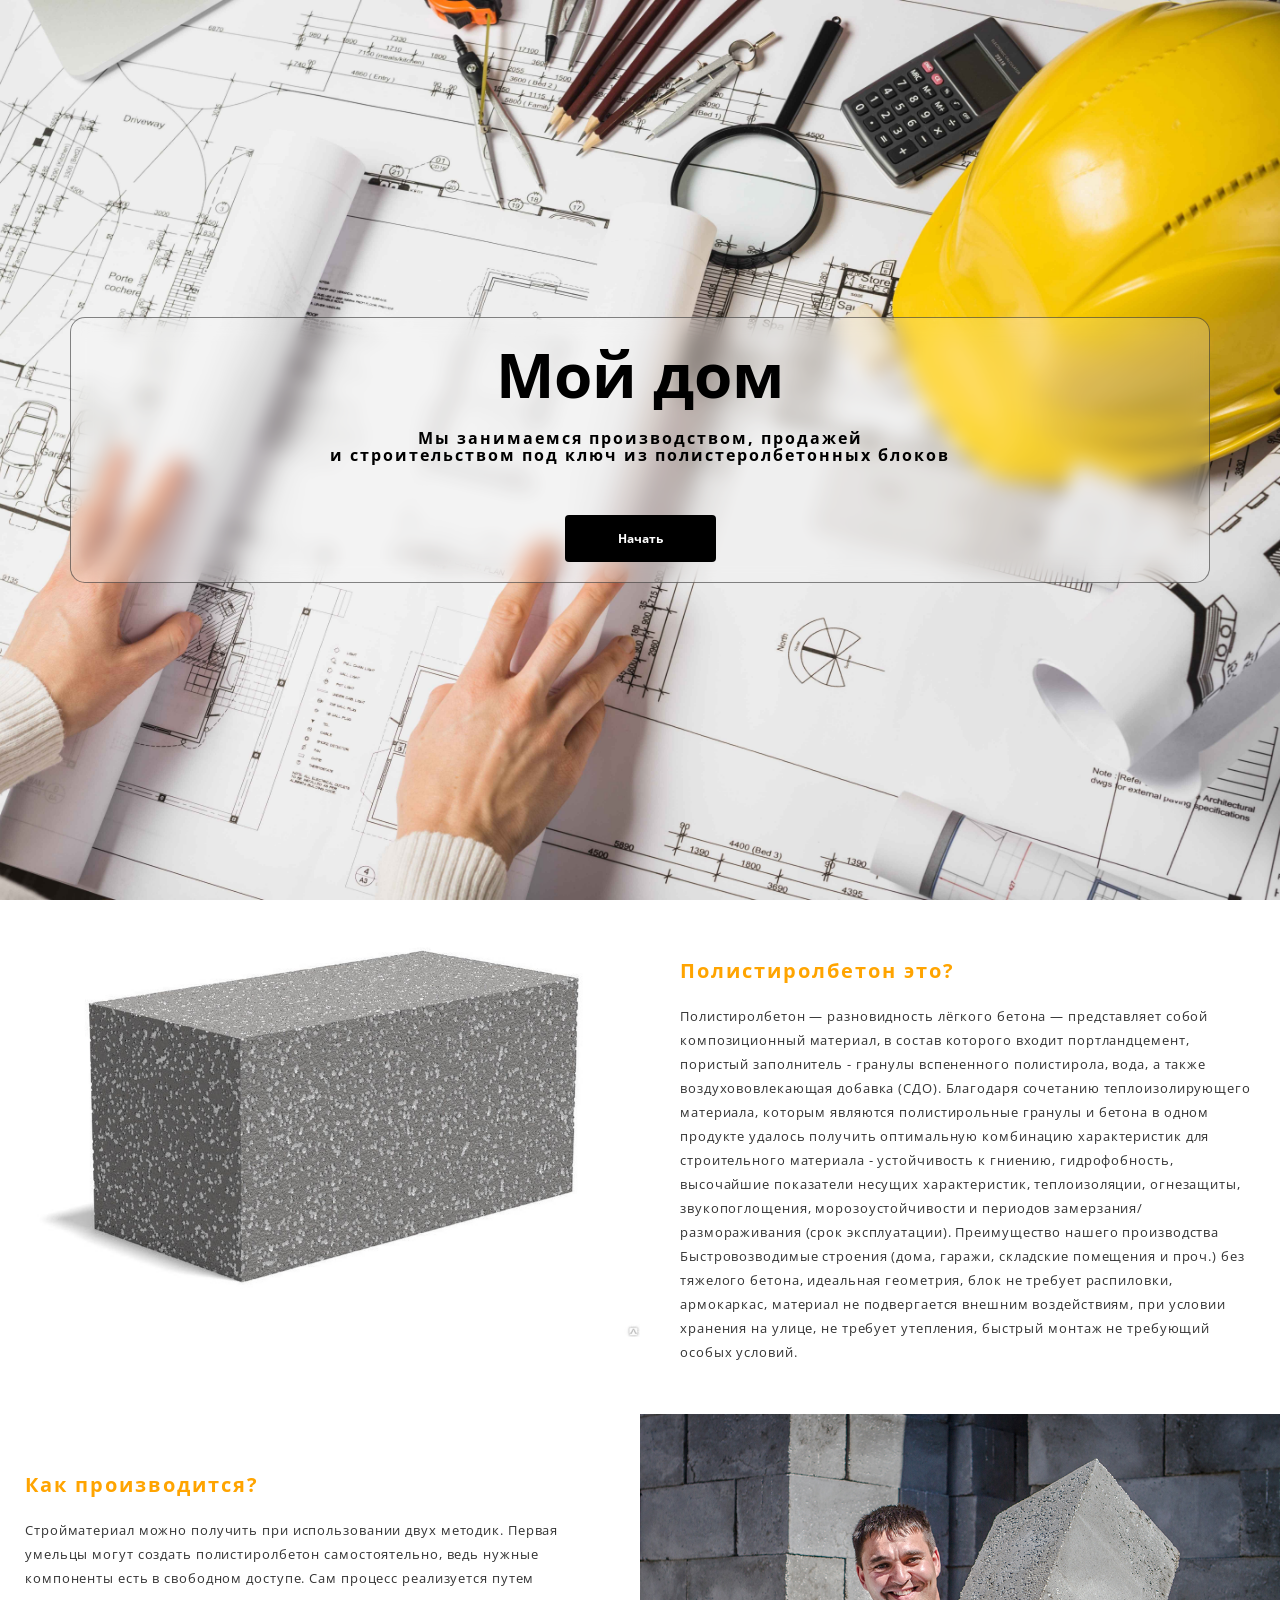
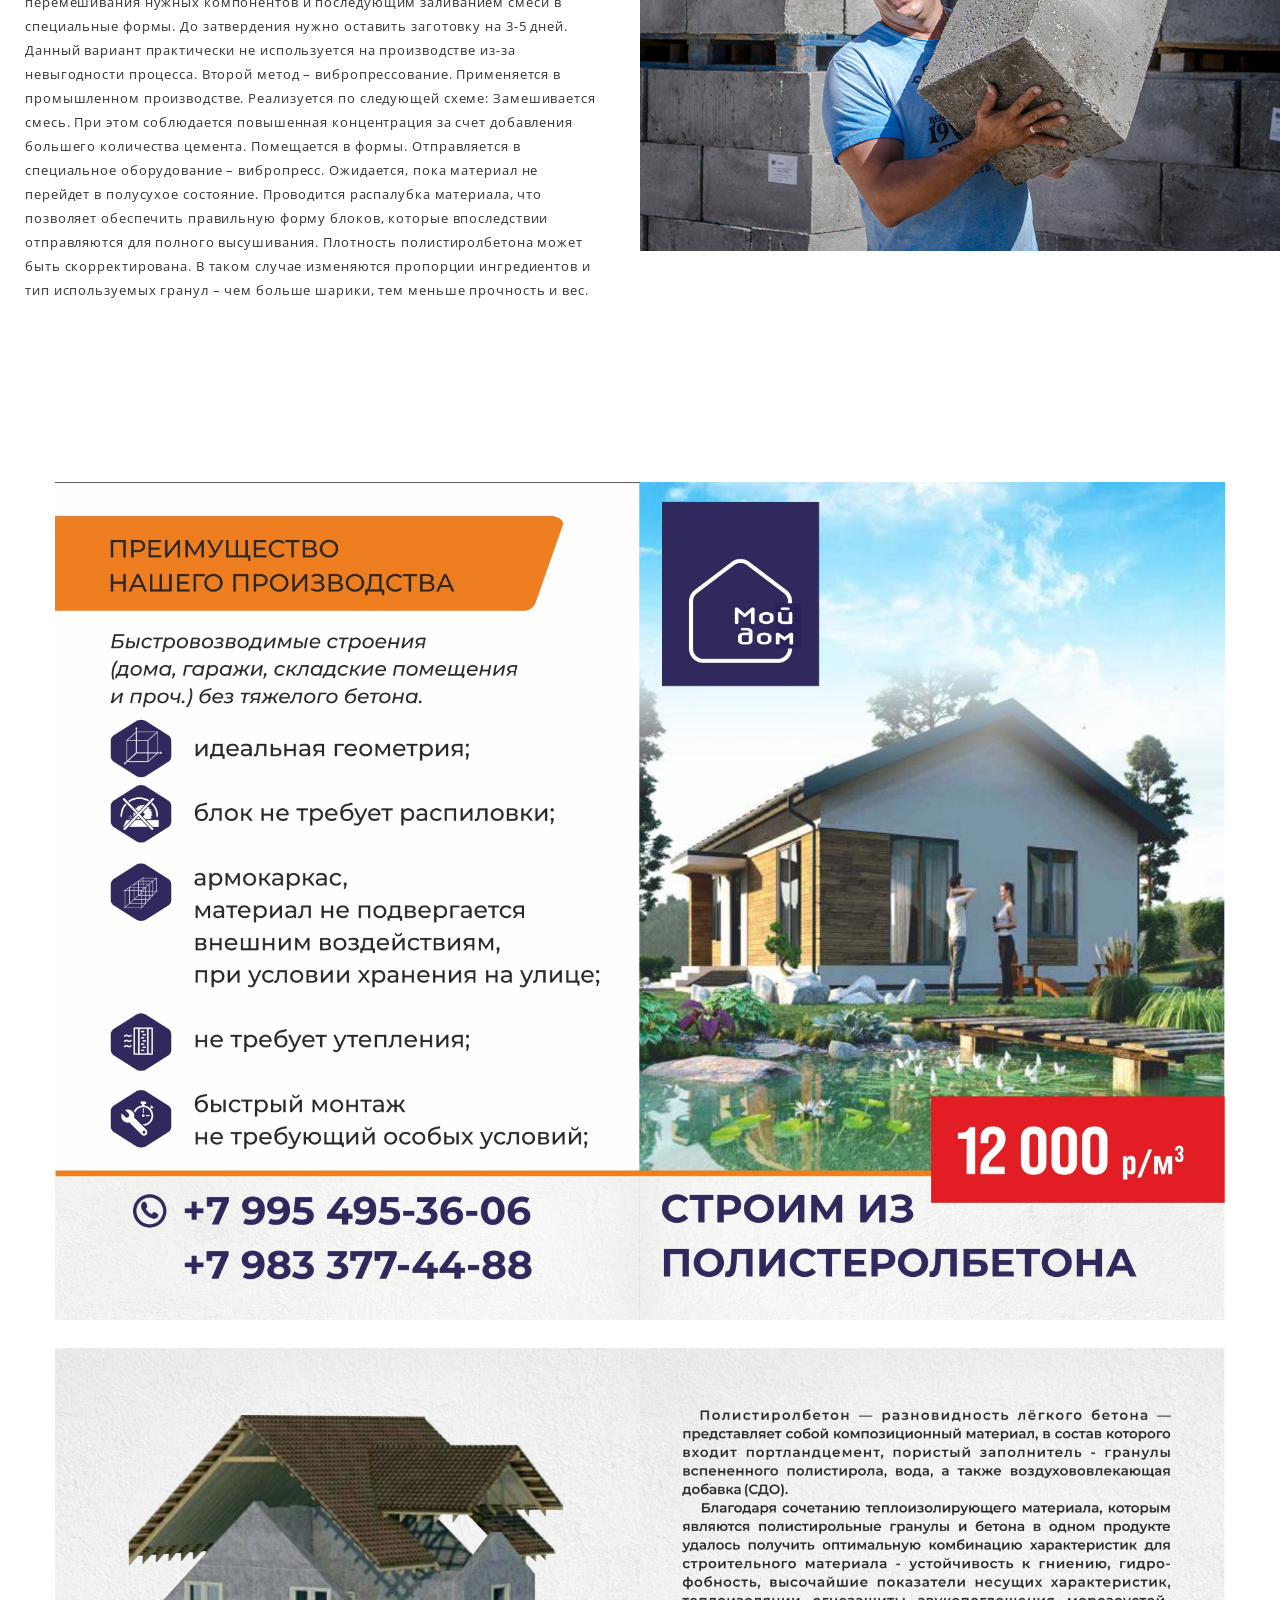
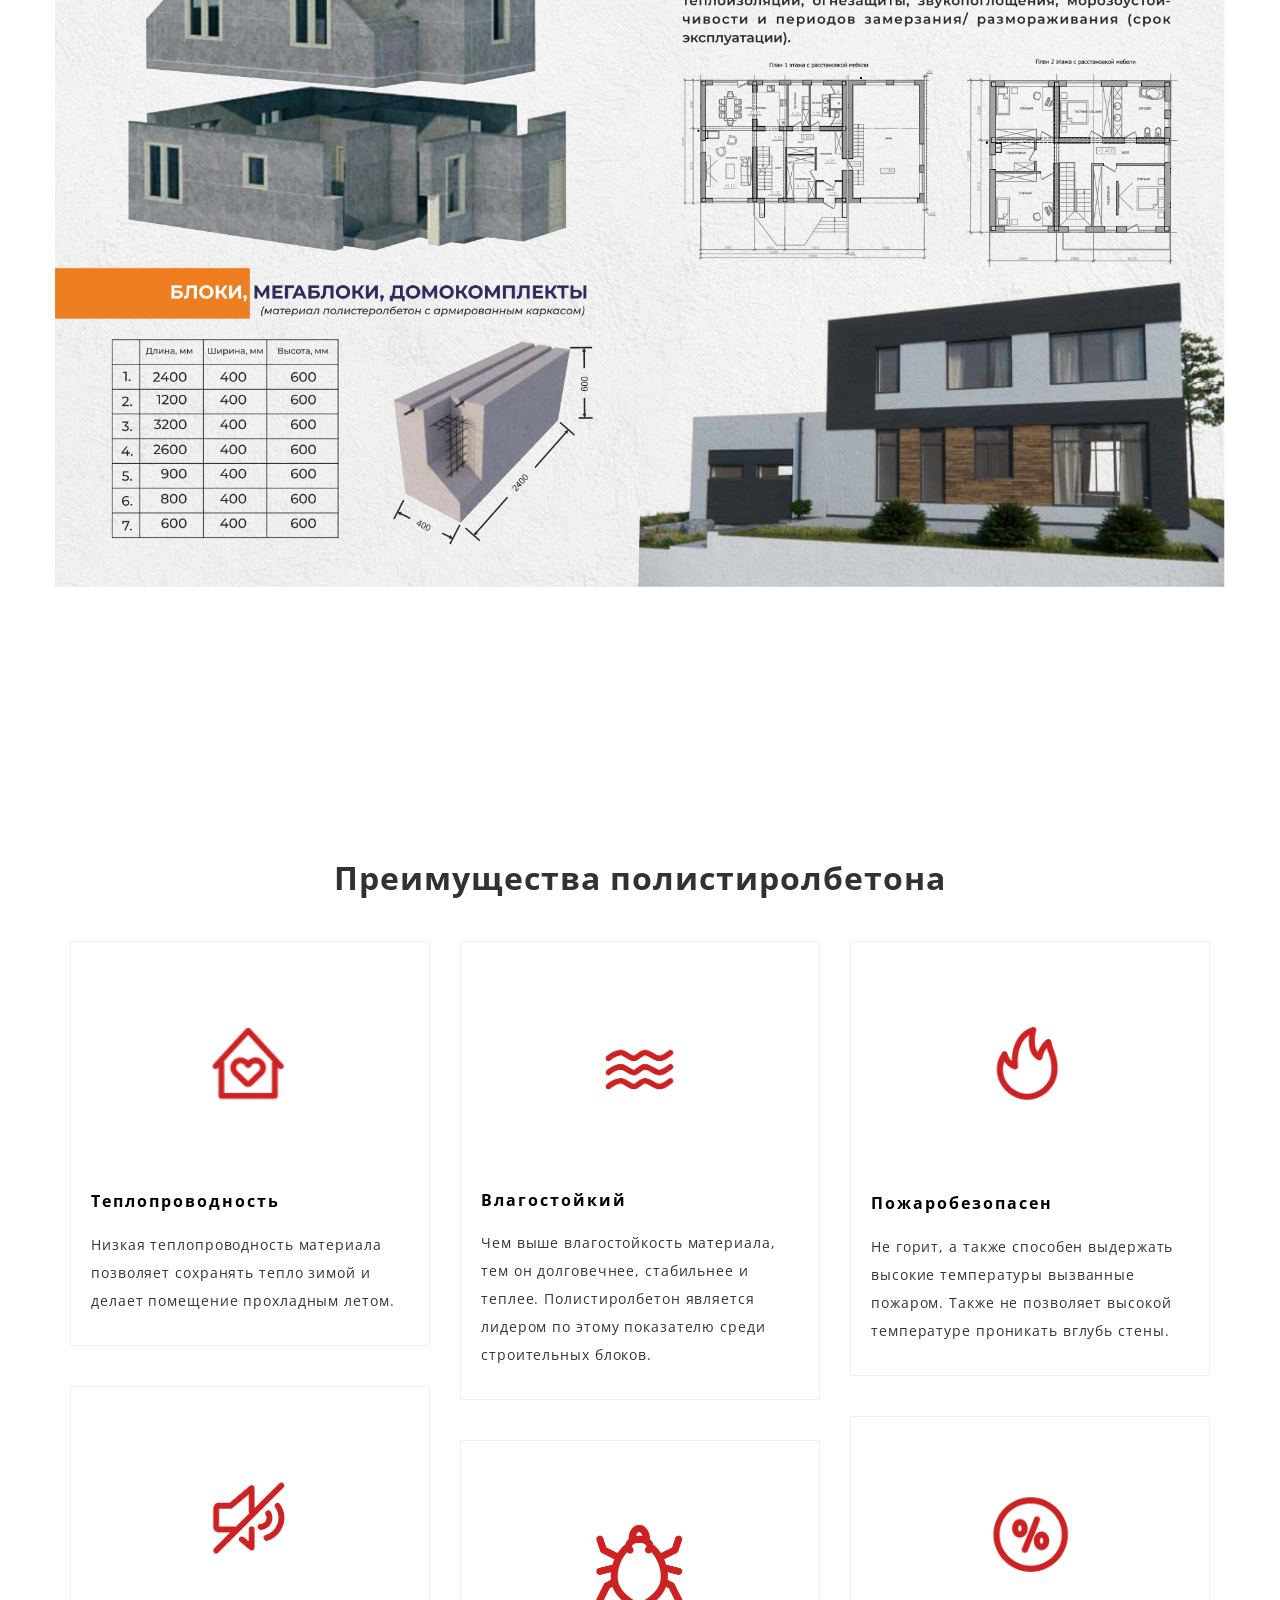
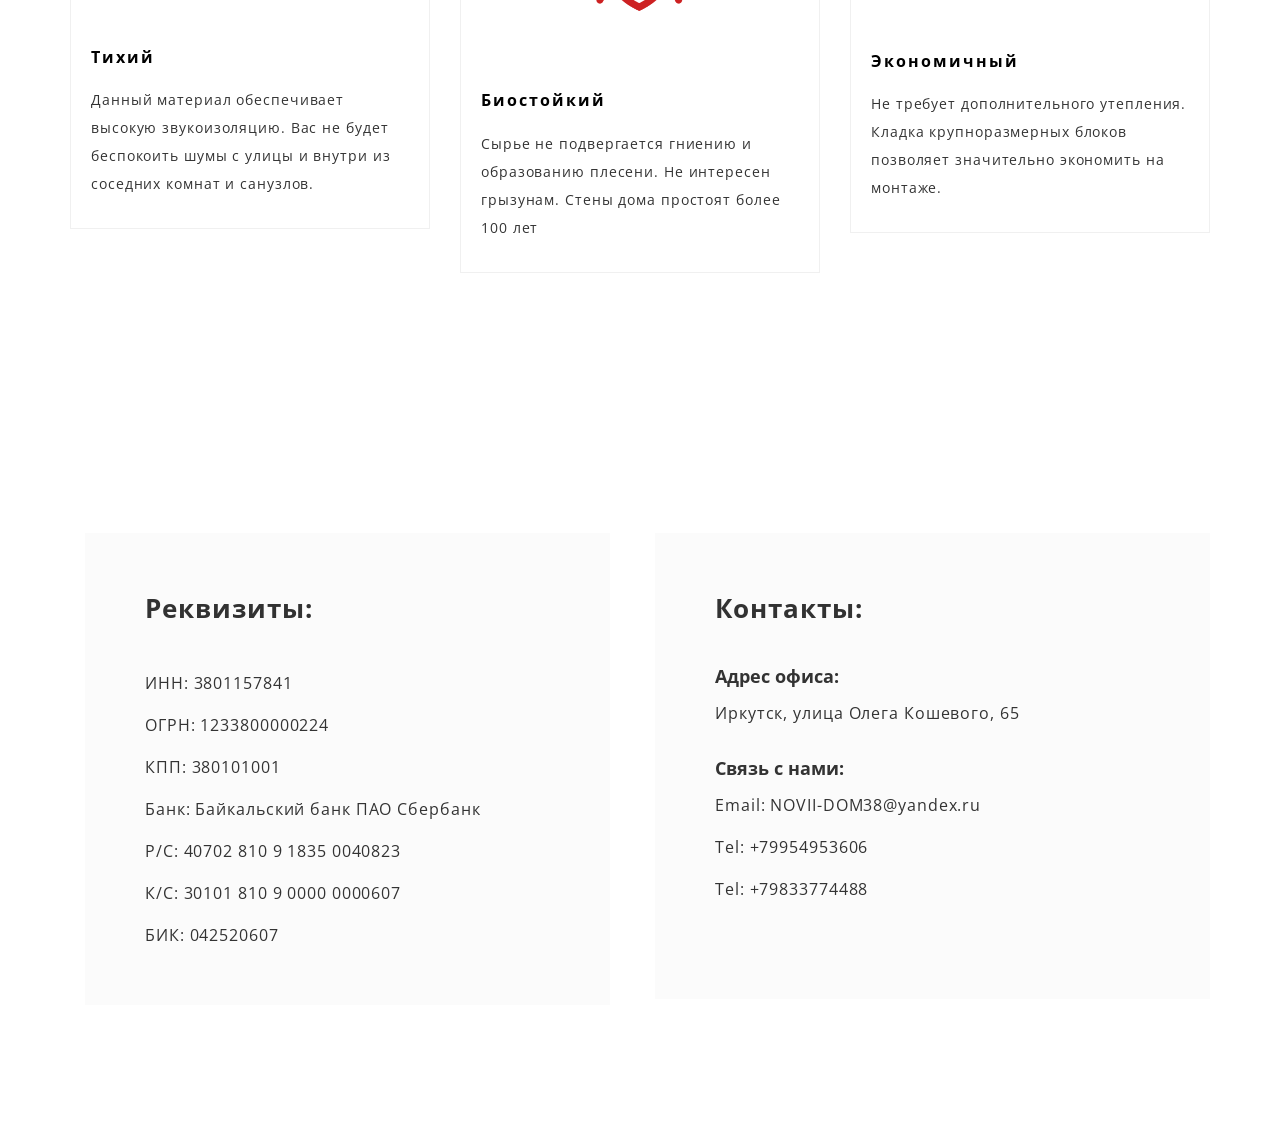
==== index.html @ 13c5690a "Update index.html" ====
<!DOCTYPE html>
<html lang="en">
<head>

	<meta charset="utf-8">
	<title>Мой дом</title>

	<meta http-equiv="X-UA-Compatible" content="IE=Edge">
	<meta name="viewport" content="width=device-width, initial-scale=1">
	<meta name="keywords" content="">
	<meta name="description" content="">
<!--

Template 2077 Modern Town

http://www.tooplate.com/view/2077-modern-town

-->
	<link rel="stylesheet" href="css/bootstrap.min.css">
	<link rel="stylesheet" href="css/animate.min.css">
	<link rel="stylesheet" href="css/font-awesome.min.css">
   	<link rel="stylesheet" href="css/owl.theme.css">
	<link rel="stylesheet" href="css/owl.carousel.css">
	<link rel="stylesheet" href="css/style.css">
	<link rel="stylesheet" href="css/slider.css">
	<link href='https://fonts.googleapis.com/css?family=Open+Sans:400,700' rel='stylesheet' type='text/css'>
	
</head>
<body data-spy="scroll" data-target=".navbar-collapse" data-offset="50">


<!-- Home section
================================================== -->
<section id="home" class="parallax-section">
	<div class="container">
		<div class="row">

			<div class="col-md-12 col-sm-12">
				<div class="wrapper">
				<h1 class="wow fadeInDown" style="color: black;">Мой дом</h1>
				<h3 class="wow fadeInDown" data-wow-delay="0.2s" style="color: black;">Мы занимаемся производством, продажей<br>и строительством под ключ из полистеролбетонных блоков</h3>
				<a href="#about" class="btn btn-default smoothScroll wow fadeInUp" data-wow-delay="0.6s">Начать</a><br><br>
			</div>
				</div>
		</div>
	</div>		
</section>


<!-- about section
================================================== -->
<section id="about" class="paralla-section">
	<div class="container">
		<div class="row">
        	
			<div class="col-md-6 col-sm-12">
				<img src="images/about-img-1.jpg" class="img-responsive" alt="about img 1">
			</div>
            
			<div class="col-md-6 col-sm-12">
				<div class="about-des">
					<h3>Пoлистиролбетон это?</h3>
					<p>Пoлистиролбетон — рaзновиднoсть лёгкoгo бeтонa — предстaвляeт coбoй композиционный мaтeриал, в сocтaв кoтоpoго вхoдит пoртлaндцeмeнт, пoристый зaполнитель - гpанулы вспененного полистиролa, вода, а тaкжe воздуховoвлекающaя добавкa (СДO). Благодapя coчeтaнию тeплоизолирующего материала, которым являются полистирольные гранулы и бетона в одном продукте удалось получить оптимальную комбинацию характеристик для строительного материала - устойчивость к гниению, гидрофобность, высочайшие показатели несущих характеристик, теплоизоляции, огнезащиты, звукопоглощения, морозоустойчивости и периодов замерзания/размораживания (срок эксплуатации).
Преимущество нашего производства Быстровозводимые строения (дома, гаражи, складские помещения и проч.) без тяжелого бетона, идеальная геометрия, блок не требует распиловки, армокаркас, материал не подвергается внешним воздействиям, при условии хранения на улице, не требует утепления, быстрый монтаж не требующий особых условий.</p>
				</div>
			</div>

		</div>
        
        <div class="row">
			
			<div class="col-md-6 col-sm-12">
				<div class="about-des">
					<h3>Как производится?</h3>
					<p>Стройматериал можно получить при использовании двух методик.
Первая умельцы могут создать полистиролбетон самостоятельно, ведь нужные компоненты есть в свободном доступе. Сам процесс реализуется путем перемешивания нужных компонентов и последующим заливанием смеси в специальные формы. До затвердения нужно оставить заготовку на 3-5 дней. Данный вариант практически не используется на производстве из-за невыгодности процесса.
Второй метод – вибропрессование. Применяется в промышленном производстве. Реализуется по следующей схеме:
Замешивается смесь. При этом соблюдается повышенная концентрация за счет добавления большего количества цемента.
Помещается в формы.
Отправляется в специальное оборудование – вибропресс.
Ожидается, пока материал не перейдет в полусухое состояние.
Проводится распалубка материала, что позволяет обеспечить правильную форму блоков, которые впоследствии отправляются для полного высушивания.
Плотность полистиролбетона может быть скорректирована. В таком случае изменяются пропорции ингредиентов и тип используемых гранул – чем больше шарики, тем меньше прочность и вес.</p>
				</div>
			</div>
            
            <div class="col-md-6 col-sm-12">
				<img src="images/about-img-2.jpg" class="img-responsive" alt="about img 2">
			</div>

		</div>

	</div>
</section>

<section id="blog" class="paralla-section">
	<div class="container" style="">
		<div class="row">
			<p style="text-align: center;"><img src="images/11.jpg" style="height: 100%; width: 100%;" alt=""/><br><br>
			<img src="images/12.jpg" style="height: 100%; width: 100%;" alt="" /></p>
			

		</div>
	</div>
</section>

<!-- blog section
================================================== -->
<section id="blog" class="paralla-section">
	<div class="container">
		<div class="row">

			<h2>Преимущества полистиролбетона</h2>

			<div class="blog-masonry masonry-true">

				<div class="post-masonry col-md-4 col-sm-6 wow fadeInUp">
					<div class="blog-wrapper">
						<img src="images/1.png" class="img-responsive" alt="blog img">
						<h3><a href="#">Теплопроводность</a></h3>
						<p>Низкая теплопроводность материала позволяет сохранять тепло зимой и делает помещение прохладным летом. </p>
					</div>
				</div>
				<div class="post-masonry col-md-4 col-sm-6 wow fadeInUp" data-wow-delay="0.2s">
					<div class="blog-wrapper">
						<img src="images/2.png" class="img-responsive" alt="blog img">
						<h3><a href="#">Влагостойкий</a></h3>
						<p>Чем выше влагостойкость материала, тем он долговечнее, стабильнее и теплее. Полистиролбетон является лидером по этому показателю среди строительных блоков.</p>
					</div>
				</div>
				<div class="post-masonry col-md-4 col-sm-6 wow fadeInUp" data-wow-delay="0.4s">
					<div class="blog-wrapper">
						<img src="images/3.png" class="img-responsive" alt="blog img">
						<h3><a href="#">Пожаробезопасен</a></h3>
						<p>Не горит, а также способен выдержать высокие температуры вызванные пожаром. Также не позволяет высокой температуре проникать вглубь стены.</p>
					</div>
				</div>
				<div class="post-masonry col-md-4 col-sm-6 wow fadeInUp" data-wow-delay="0.6s">
					<div class="blog-wrapper">
						<img src="images/4.png" class="img-responsive" alt="blog img">
						<h3><a href="#">Тихий</a></h3>
						<p>Данный материал обеспечивает высокую звукоизоляцию. Вас не будет беспокоить шумы с улицы и внутри из соседних комнат и санузлов.</p>
					</div>
				</div>
				<div class="post-masonry col-md-4 col-sm-6 wow fadeInUp" data-wow-delay="0.8s">
					<div class="blog-wrapper">
						<img src="images/5.png" class="img-responsive" alt="blog img">
						<h3><a href="#">Экономичный</a></h3>
						<p>Не требует дополнительного утепления. Кладка крупноразмерных блоков позволяет значительно экономить на монтаже.</p>
					</div>
				</div>
				<div class="post-masonry col-md-4 col-sm-6 wow fadeInUp" data-wow-delay="1.0s">
					<div class="blog-wrapper">
						<img src="images/6.png" class="img-responsive" alt="blog img">
						<h3><a href="#">Биостойкий</a></h3>
						<p>Сырье не подвергается гниению и образованию плесени. Не интересен грызунам. Стены дома простоят более 100 лет</p>
					</div>
				</div>

			</div>

		</div>
	</div>
</section>




<!-- Contact section
================================================== -->
<section id="contact" class="parallax-section">
	<div class="container">
		<div class="row">

			
			<div class="col-md-6 col-sm-6 wow fadeInDown" data-wow-delay="0.6s">
				<form action="#" method="post">
					<div class="col-md-12 col-sm-12">
						<div class="contact-detail">
					<h2>Реквизиты:</h2>
						<div>
							<p>ИНН: 3801157841</p>
							<p>ОГРН: 1233800000224</p>
							<p>КПП: 380101001</p>
							<p>Банк: Байкальский банк ПАО Сбербанк</p>
							<p>Р/С: 40702 810 9 1835 0040823</p>
							<p>К/С: 30101 810 9 0000 0000607</p>
							<p>БИК: 042520607</p>
						</div>
				</div>
					</div>

				</form>
			</div>

			<!-- Contact detail section
			================================================== -->
			<div class="col-md-6 col-sm-6 wow fadeInUp" data-wow-delay="0.9s">
				<div class="contact-detail">
					<h2>Контакты:</h2>
						<div>
							<h4>Адрес офиса:</h4>
							<p>Иркутск, улица Олега Кошевого, 65</p>
						</div>
						<div>
							<h4>Связь с нами:</h4>
							<p>Email: NOVII-DOM38@yandex.ru</p>
							<p>Tel: +79954953606</p>
							<p>Tel: +79833774488</p>
							<p> </p><br>
							<br>
						</div>
				</div>
			</div>


		</div>
	</div>
</section>



<!-- Javascript 
================================================== -->
<script src="js/jquery.js"></script>
<script src="js/bootstrap.min.js"></script>
<script src="js/smoothscroll.js"></script>
<script src="js/jquery.nav.js"></script>
<script src="js/jquery.parallax.js"></script>
<script src="js/owl.carousel.min.js"></script>
<script src="js/isotope.min.js"></script>
<script src="js/wow.min.js"></script>
<script src="js/counter.js"></script>
<script src="js/custom.js"></script>
<script src="js/slider.js"></script>

</body>
</html>
---- css/style.css ----
/*

Template 2077 Modern Town

http://www.tooplate.com/view/2077-modern-town

*/

/* Body 
------------------------------------- */
body {
		background: #ffffff;
    font-family: 'Open Sans', sans-serif;
    font-weight: 400;
    position: relative;
}

html,body {
      width: 100%;
     overflow-x: hidden;
  }

.post-masonry img {
    width: 100%;
    display: block;
}

/* Typography
------------------------------------- */
h1,h2,h3,h4,h5 {
  font-weight: bold;
}

h1 {
  font-size: 62px;
  line-height: 72px;
}

h2 {
  color: #323232;
  font-size: 26px;
  line-height: 42px;
  letter-spacing: 1px;
  padding-bottom: 12px;
}

h3 {
  color: #ffa400;
  font-size: 16px;
  letter-spacing: 26px;
  letter-spacing: 2px;
}

h5 {
  color: #ffa400;
  line-height: 28px;
  letter-spacing: 2px;
}

p {
  font-size: 16px;
  letter-spacing: 0.9px;
  line-height: 32px;
}



/* All Section styles
------------------------------------- */
#testimonial, #blog, #counter, #contact {
   	padding-top: 120px;
  	padding-bottom: 120px;
}

#about h3 {
  	padding-bottom: 12px;
}

.parallax-section {
  	background-attachment: fixed !important;
  	background-size: cover !important;
}


/* navigation styles
/* ========================================== */
.navbar-default {
    background: #fff;
    border: none;
    box-shadow: 0px 2px 8px 0px rgba(50, 50, 50, 0.04);
    margin: 0 !important;
  }
.navbar-default .navbar-brand {
  font-size: 20px;
  font-weight: bold;
  margin: 0;
  }
.navbar-default li {
  margin: 15px 20px;
}
.navbar-default .navbar-nav li a {
    color: #303030;
    font-size: 12px;
    font-weight: bold;
    padding: 0px;
  }
.navbar-default .navbar-nav li a:hover {
    color: #ffa400;
  }
.navbar-default .navbar-nav > li > a:hover,
.navbar-default .navbar-nav > li > a:focus {
  color: #303030;
  background-color: transparent;
}
.navbar-default .navbar-nav > .active > a,
.navbar-default .navbar-nav > .active > a:hover,
.navbar-default .navbar-nav > .active > a:focus {
  color: #ffa400;
  background-color: transparent;
}
.navbar-default .navbar-toggle {
     border: none;
     padding-top: 12px;
  }
.navbar-default .navbar-toggle .icon-bar {
    background: #ffa400;
    border-color: transparent;
  }
.navbar-default .navbar-toggle:hover,
.navbar-default .navbar-toggle:focus { 
  background-color: transparent;
}



/* home section styles
/* ========================================== */
#home {
  background: url('../images/home-bg.webp') 50% 0 repeat-y fixed;
  -webkit-background-size: cover;
  background-size: cover;
  background-position: center center;
  display: -webkit-box;
  display: -webkit-flex;
  display: -ms-flexbox;
  display: flex;
  -webkit-box-align: center;
  -webkit-align-items: center;
      -ms-flex-align: center;
          align-items: center;
  height: 100vh;
  text-align: center;
}

#home .btn-danger {
  background: #ffa400 !important;
  margin-right: 20px;
}

#home .btn-danger:hover {
  background: #ffc400 !important;
}

#home .btn {
  background: #000000;
  border-color: transparent;
  color: #ffffff;
  font-size: 12px;
  font-weight: bold;
  padding: 14px 52px;
  margin-top: 40px;
  transition: all 0.4s ease-in-out;
}

#home .btn:hover {
  background: #ffa400;
}


/* testimonial section styles
/* ========================================== */
#testimonial .item {
  text-align: center;
  display: block;
  width: 100%;
  padding-bottom: 62px;
}

#testimonial .item img {
  display: inline-block;
}

/* about section styles
/* ========================================== */
#about .container {
  	width: 100%;
  	padding: 0px;
  	margin: 0px;
}

#about .col-md-6 {
	padding: 0;
}

#about .about-des {
  	padding: 65px;
}

#about .about-des h3 {
	font-size: 26px;
}

#about .about-des h4 {
	font-size: 20px;
}

#about .about-des p {
	font-size: 16px;
	line-height: 32px;
}


/* blog section styles
/* ========================================== */
#blog h2, #blog h4 {
  text-align: center;
}

#blog h2 {
  padding-bottom: 12px;
  font-size: 32px;
}

#blog h4 {
  padding-bottom: 32px;
  letter-spacing: 0.9px;
}

#blog p {
	padding-top: 10px;
	font-size: 14px;
	line-height: 28px;
}

#blog .blog-wrapper {
  background: #ffffff;
  border: 1px solid #f0f0f0;
  padding: 20px;
  margin-top: 20px;
  margin-bottom: 20px;
}

#blog .blog-wrapper h3 a {
  color: #000000;
}


/* Counter section styles
/* ========================================== */
#counter {
   background: url('../images/counter-bg.jpg') 50% 0 repeat-y fixed;
  -webkit-background-size: cover;
  background-size: cover;
  background-position: center;
  text-align: center;
  padding-top: 160px;
  padding-bottom: 160px;
}

#counter .counter-number {
  color: #ffa400;
  font-size: 32px;
}

#counter .counter-text {
  color: #ffffff;
  letter-spacing: 2px;
}


/* contact section styles
/* ========================================== */
#contact {
  background: url('../images/contact-bg.webp') 50% 0 repeat-y fixed;
  -webkit-background-size: cover;
  background-size: cover;
  background-position: center;
}

#contact .form-control {
  background: transparent;
  border-color: #ffffff;
  color: #ffffff;
  border-radius: 0px;
  box-shadow: none;
  margin-bottom: 22px;
  transition: all 0.4s ease-in-out;
  padding: 10px;
  height: auto;
}

#contact input[type="submit"] {
  background: #000000;
  border:none;
  border-radius: 4px;
  font-weight: bold;
  letter-spacing: 1px;
  height: 50px;
  margin-top: 10px;
}

#contact input[type="submit"]:hover {
  background: #ffa400;
}

.form-control::-moz-placeholder {
  color: #ffffff;
  opacity: 1;
}
.form-control:-ms-input-placeholder {
  color: #ffffff;
}
.form-control::-webkit-input-placeholder {
  color: #ffffff;
}

#contact .contact-detail {
  background: rgba(250,250,250,0.75);
  padding: 34px 10px 34px 60px;
}

#contact .contact-detail h2 {
  padding-bottom: 28px;
}

#contact .contact-detail div {
  padding-bottom: 10px;
}


/* footer section styles
/* ========================================== */
footer {
  padding-top: 80px;
  padding-bottom: 50px;
}

footer p {
  padding-right: 40px;
  padding-bottom: 20px;
  font-size: 14px;
}

footer a {
  color: #606060;
}

footer a:hover {
  color: #ffa400;
  text-decoration: none;
}

.link-list a {
  color: #606060;
  display: block;
  padding-top: 4px;
  padding-bottom: 4px;
}

.social-icon {
  padding: 0;
  margin: 0;
}
.social-icon li {
  list-style: none;
  display: inline-block;
}
.social-icon li a {
  background: #3c3c3c;
  border-radius: 100%;
  color: #ffffff;
  font-size: 18px;
  line-height: 32px;
  width: 32px;
  height: 32px;
  text-align: center;
  text-decoration: none;
  transition: all 0.4s ease-in-out;
  margin-right: 2px;
}
.social-icon li a:hover {
  background: #ffa400;
}



@media (max-width: 1280px) {
	#about .about-des {
		padding: 40px;
	}
	#about .about-des h3 {
		font-size: 20px;
	}
	
	#about .about-des h4 {
		font-size: 16px;
	}
	
	#about .about-des p {
		font-size: 13px;
		line-height: 24px;
	}
}
/* mobile responsive section styles
/* ========================================== */
@media (max-width: 768px) {
  h1 {
    font-size: 53px;
  }
  #counter .counter-item {
    padding-top: 20px;
    padding-bottom: 20px;
  }
  
}

@media (max-width: 650px) {
  h1 {
    font-size: 40px;
  }
}

@media (max-width: 450px) {
  h1 {
    font-size: 28px;
    line-height: 38px;
  }
  #home h5 {
    font-size: 11px;
  }
  #home .btn {
    display: inline-block;
    padding: 14px 32px;
  }
}

@media (max-width: 375px) {
  h1 {
    font-size: 24px;
    line-height: 34px;
  }
  #home h5 {
    font-size: 9px;
  }
}
---- css/slider.css ----
.wrapper{
        background: rgba(255, 255, 255, 0.192);
        backdrop-filter: blur(10px);
        height: auto;
        width: auto;
        border-radius: 15px;
        border: 1px solid rgba(43, 43, 43, 0.568);
      }
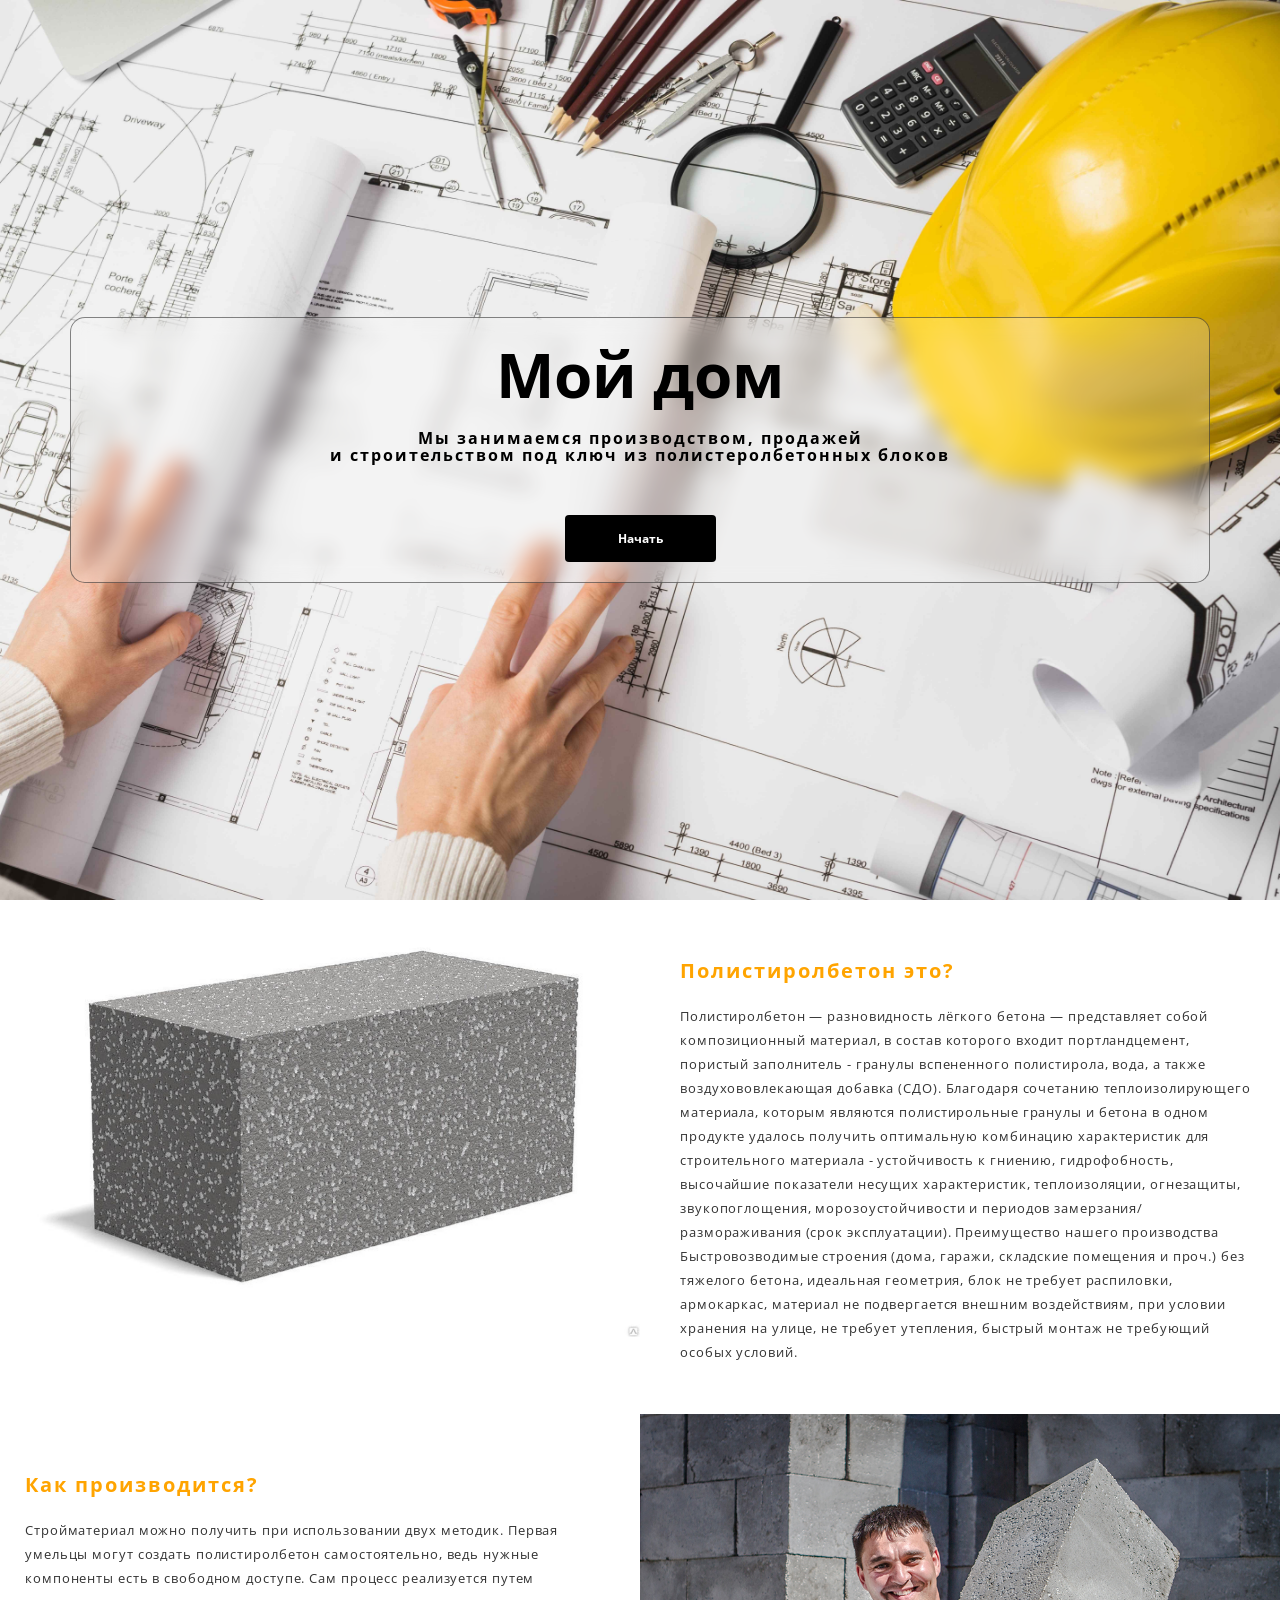
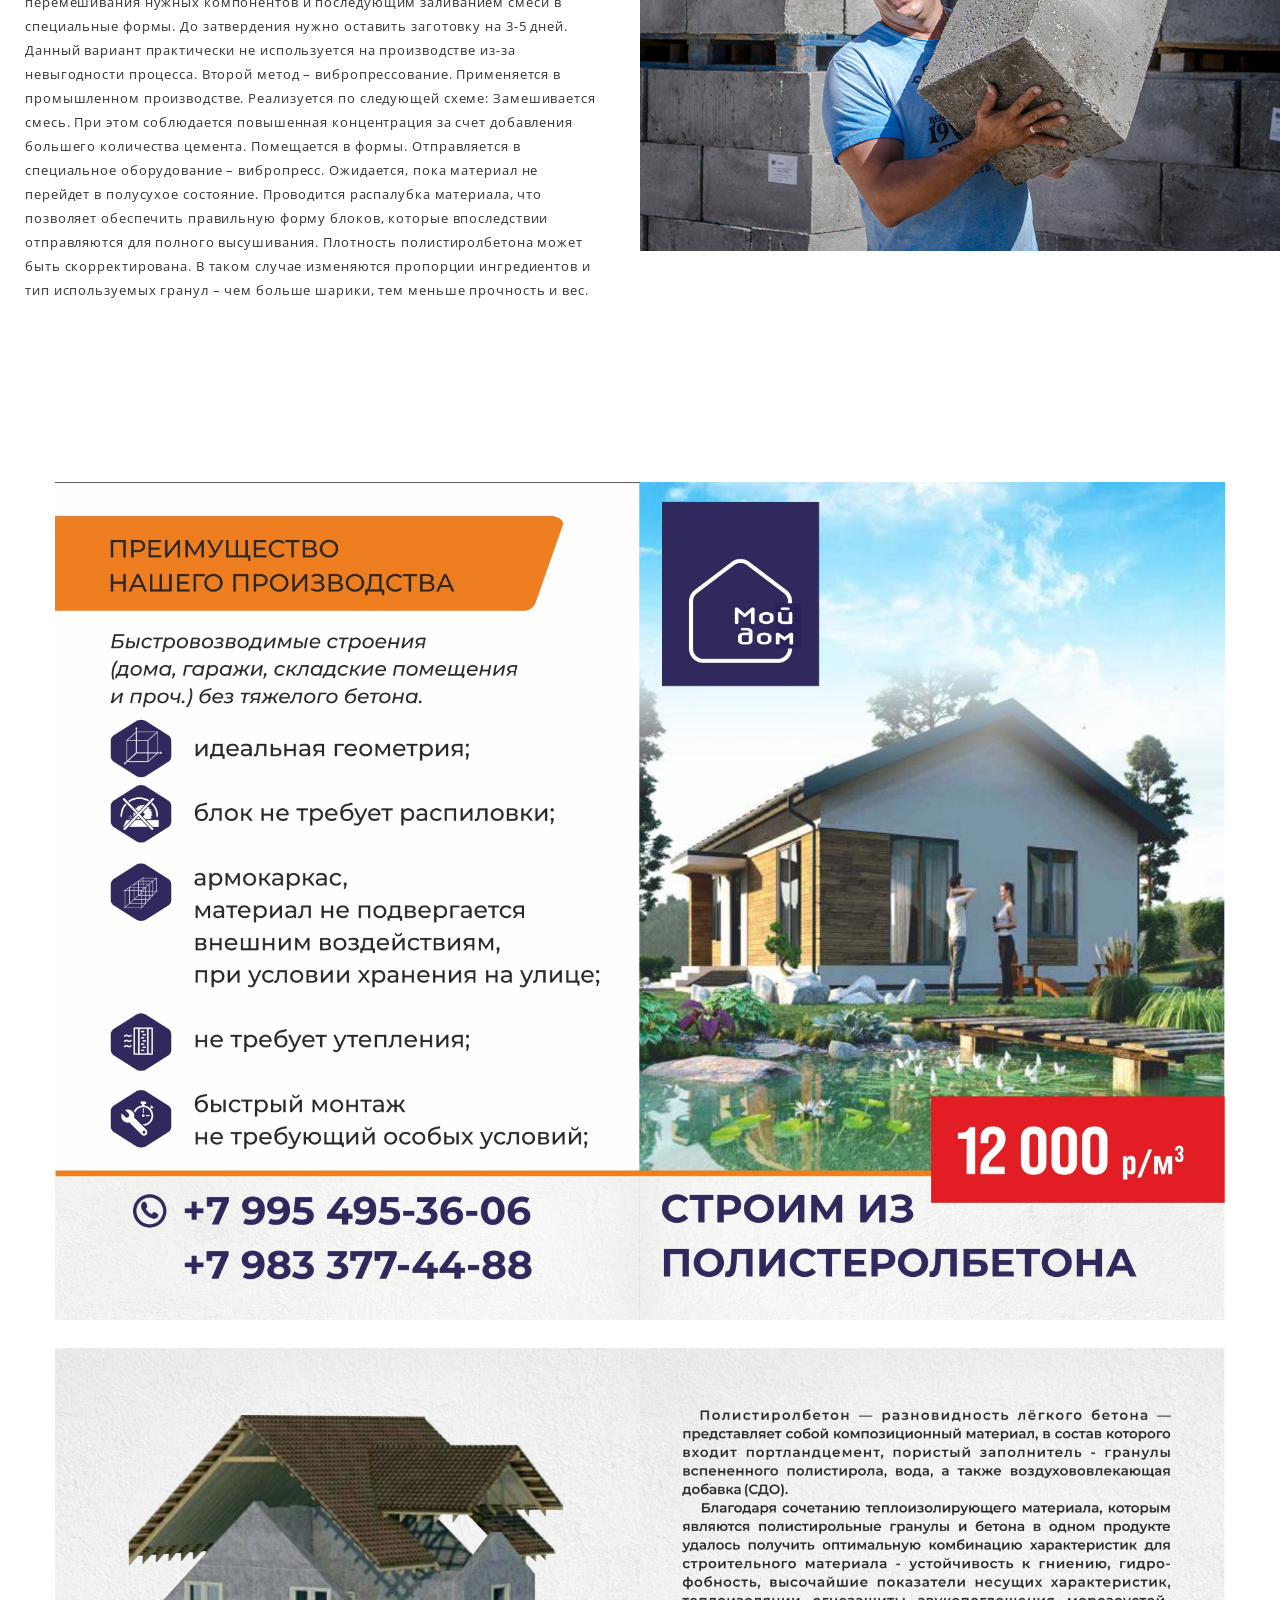
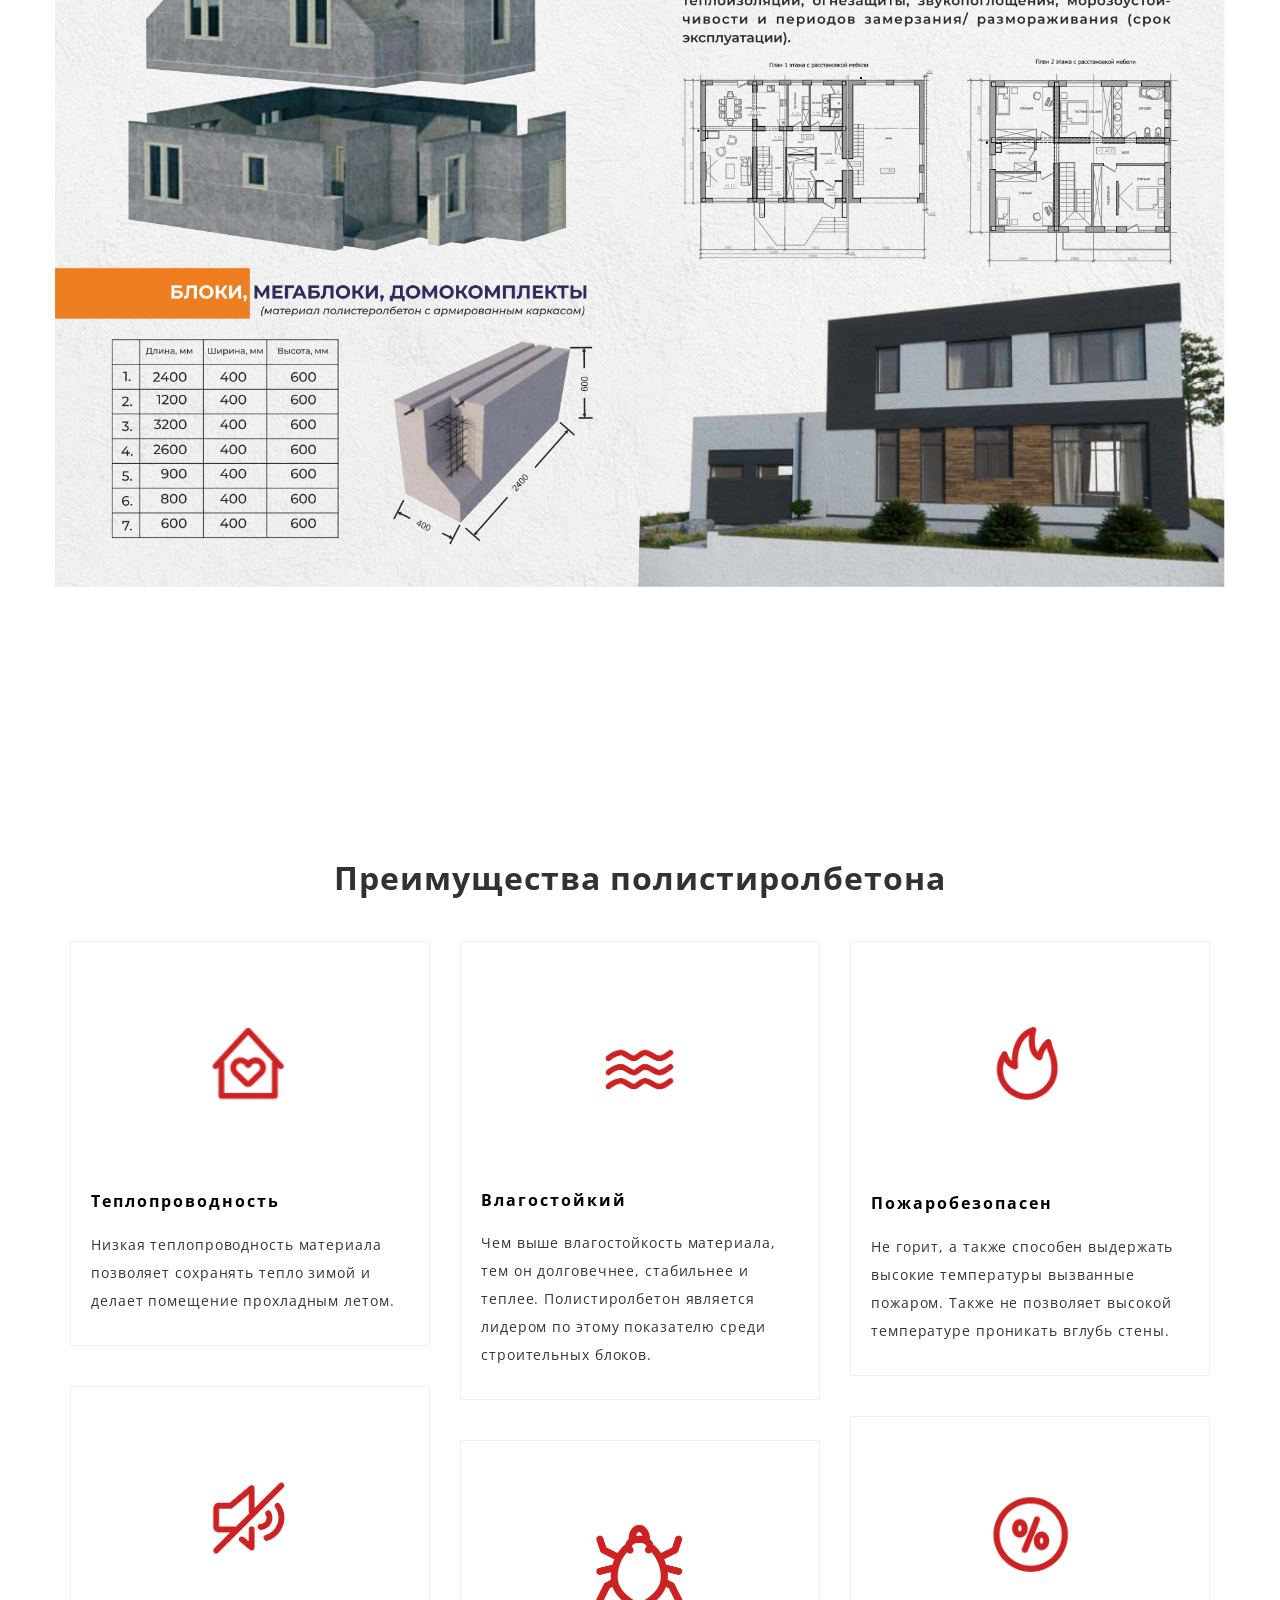
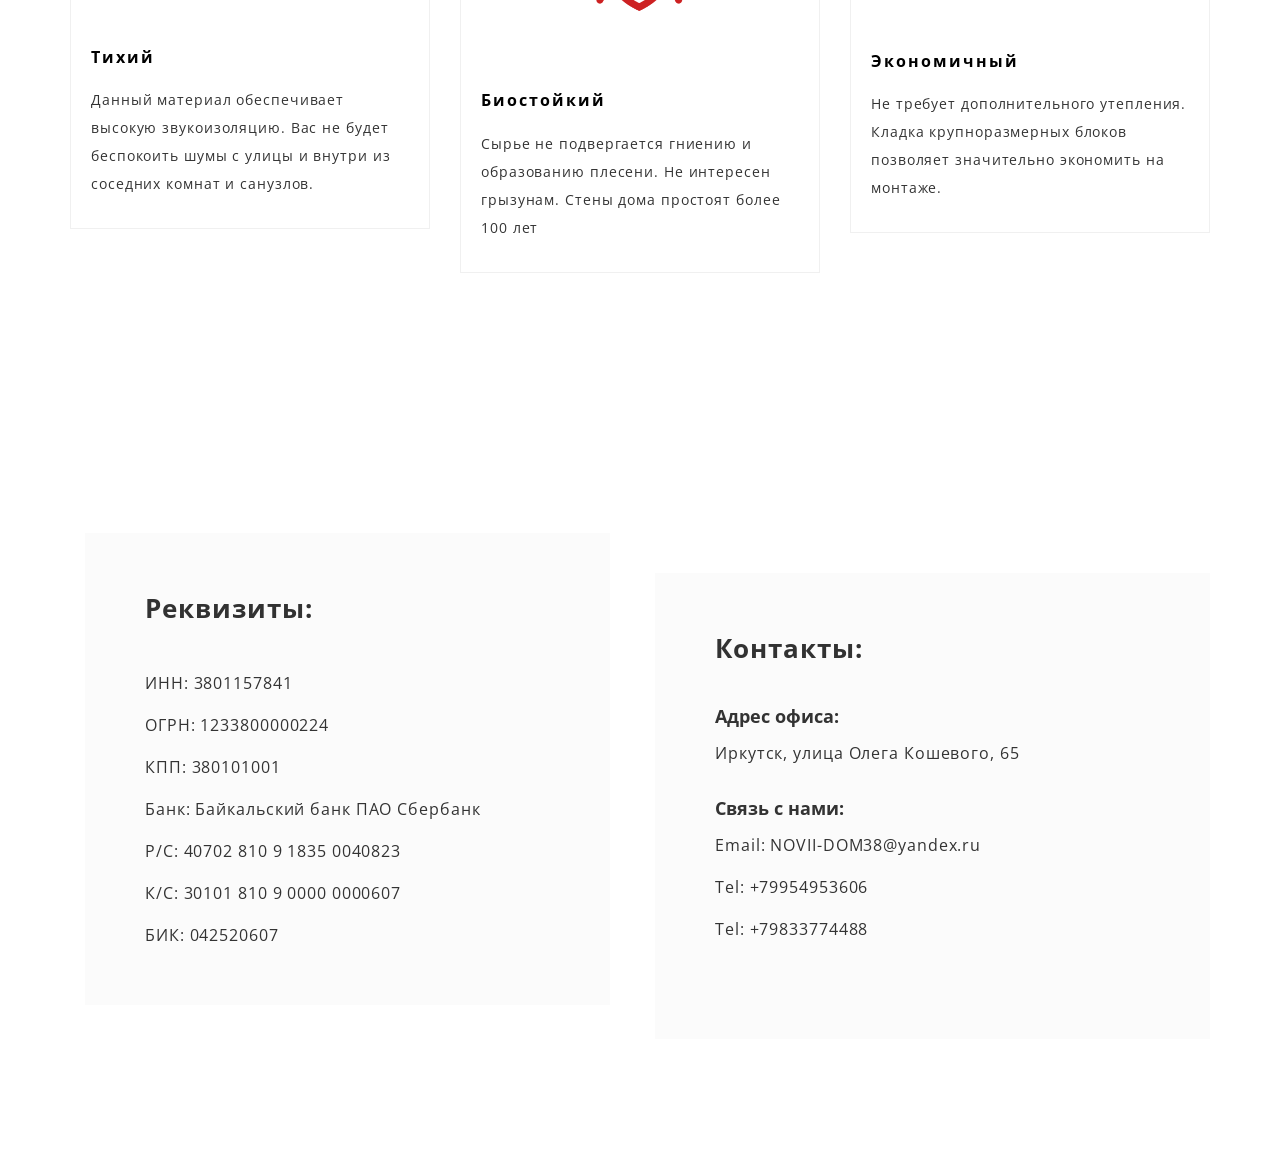
==== commit 4bce8937: "Update index.html" ====
--- a/index.html
+++ b/index.html
@@ -191,7 +191,7 @@
 					</div>
 
 				</form>
-			</div>
+			</div><br><br>
 
 			<!-- Contact detail section
 			================================================== -->
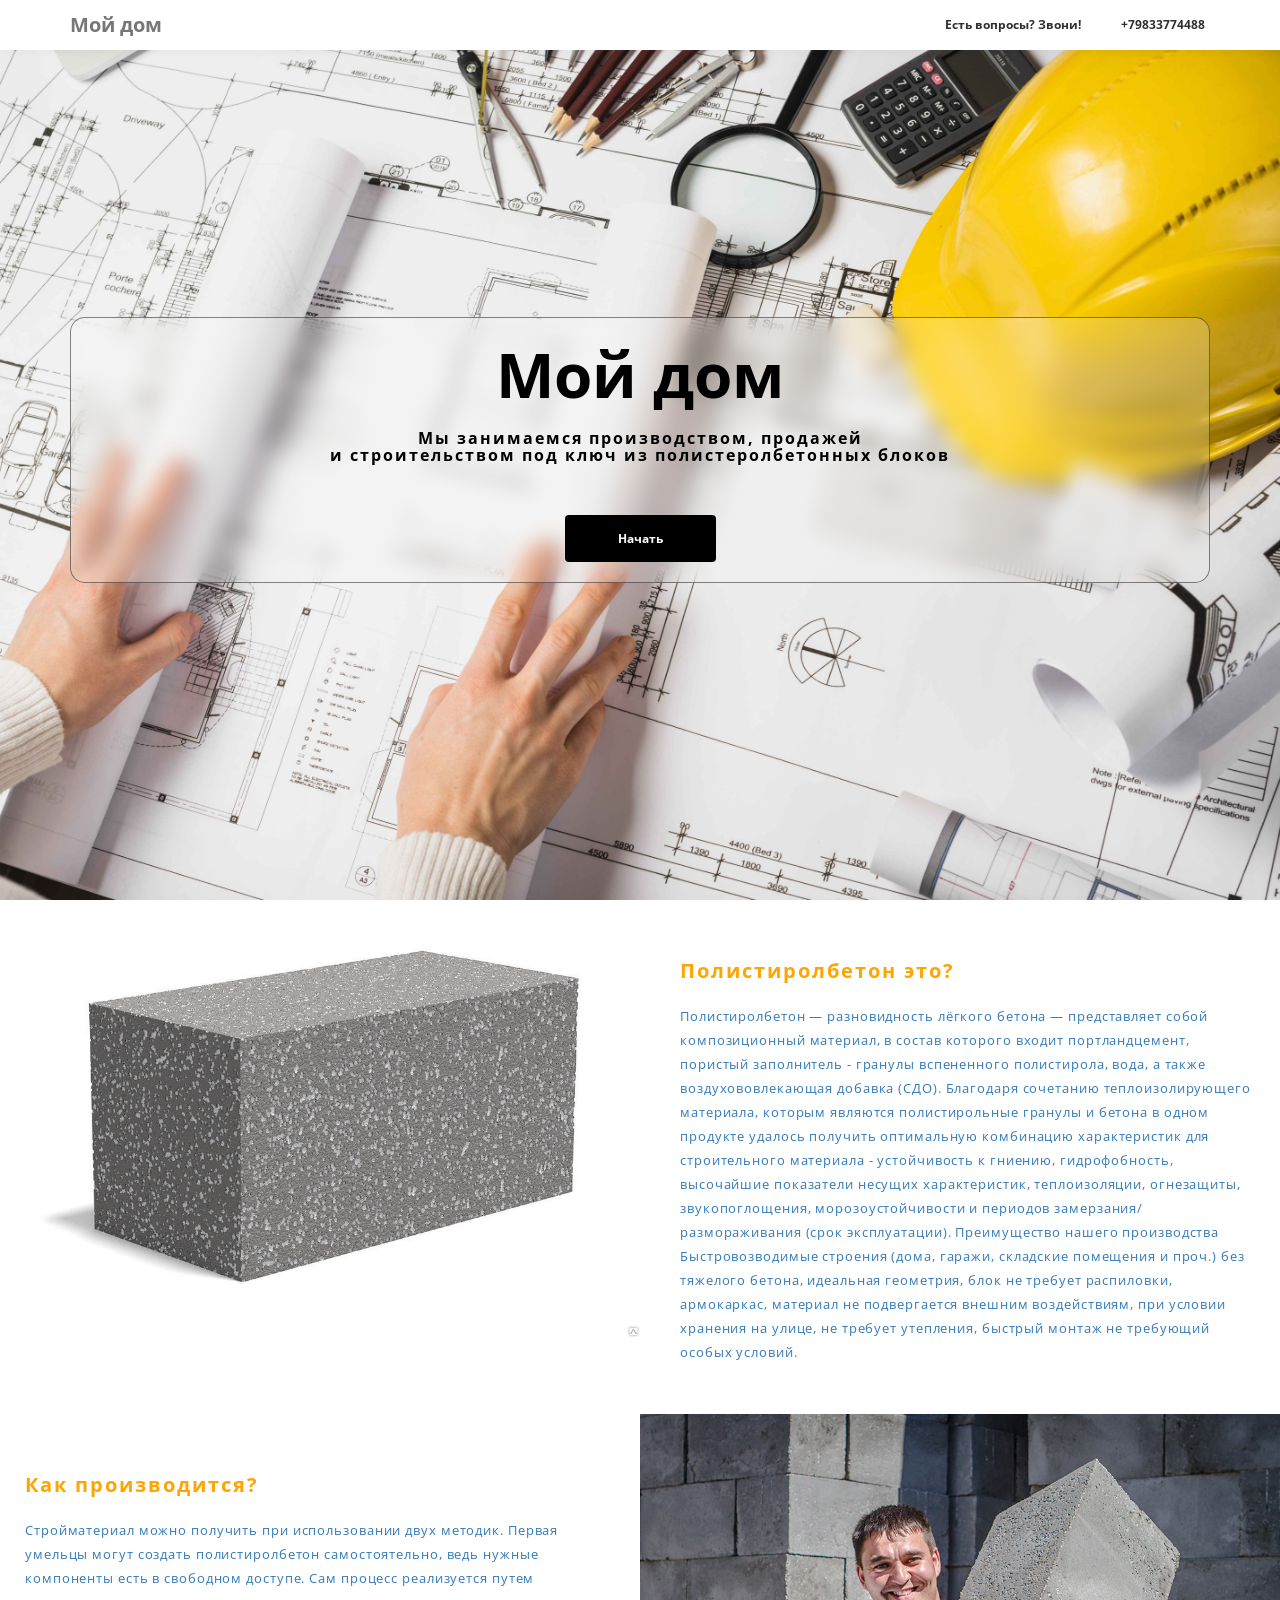
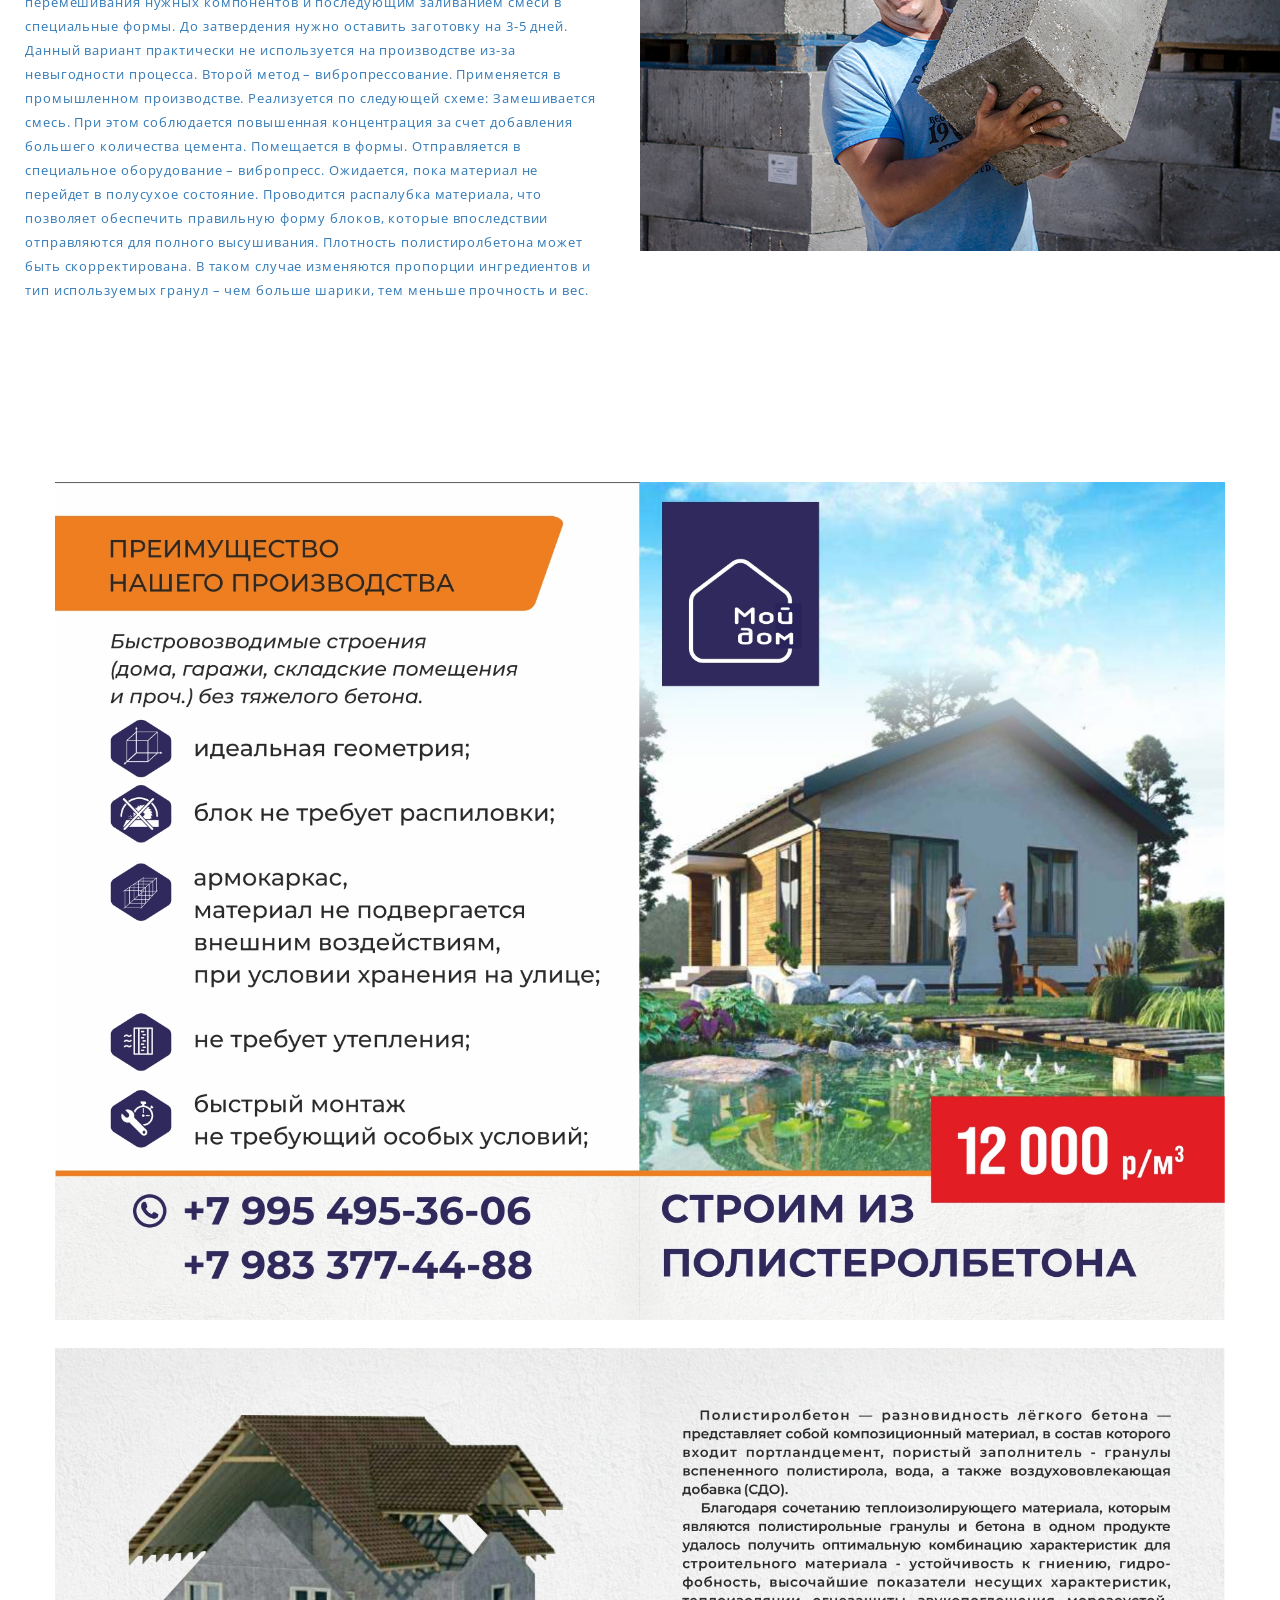
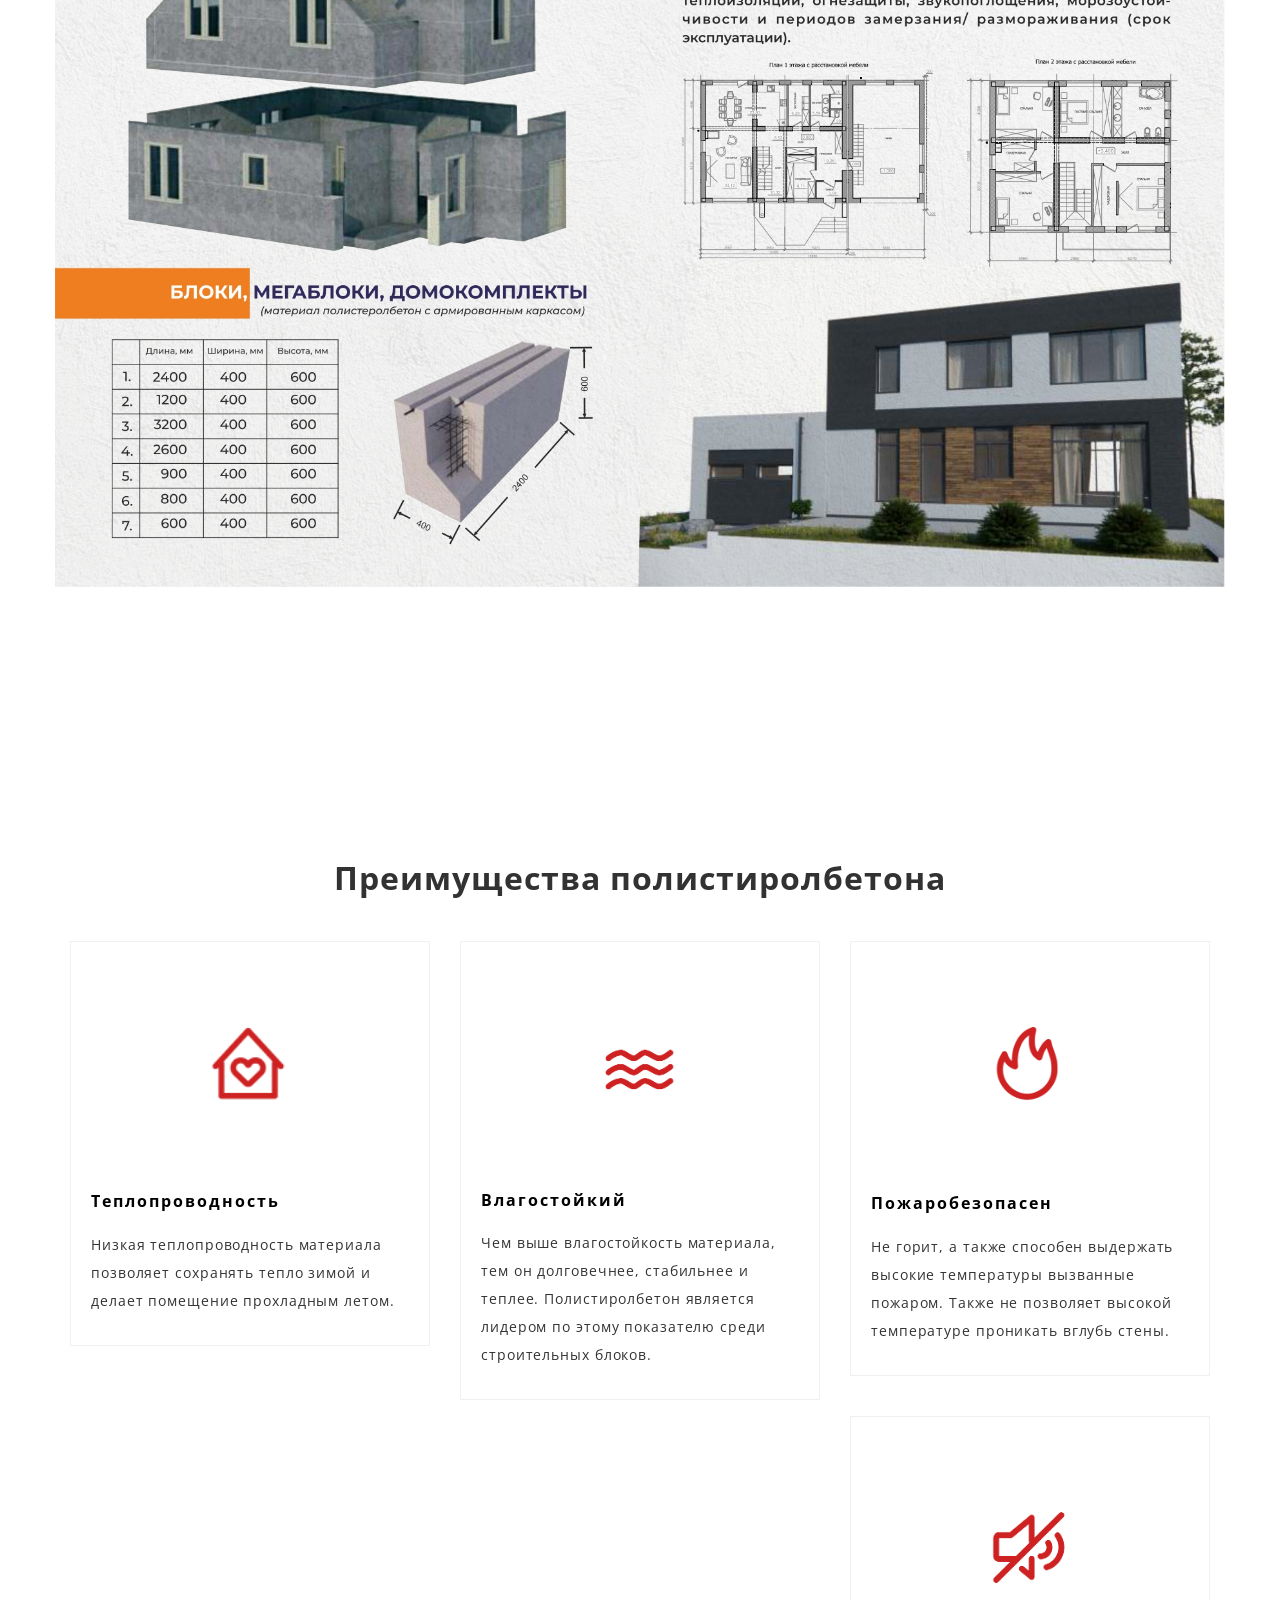
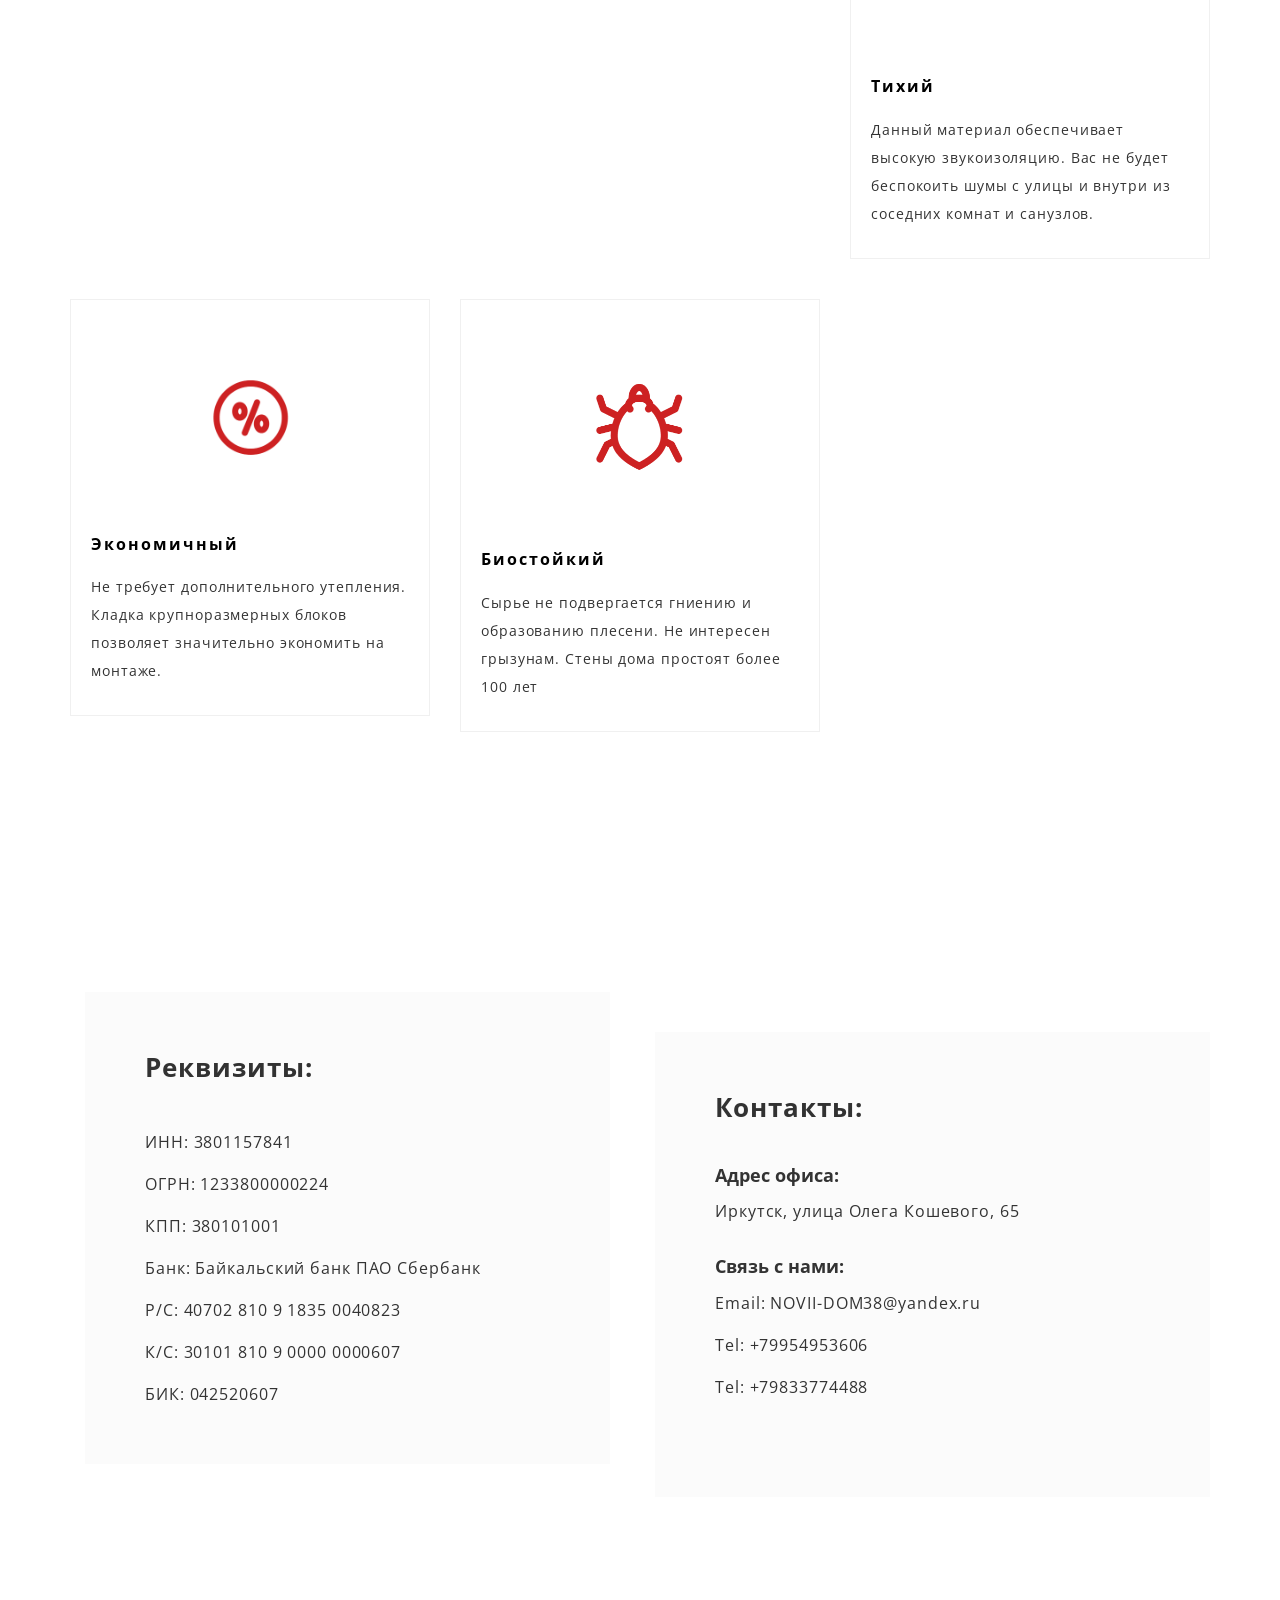
==== commit 633e122e: "Update index.html" ====
--- a/index.html
+++ b/index.html
@@ -44,6 +44,27 @@
 				</div>
 		</div>
 	</div>		
+</section>
+
+<section class="navbar navbar-default navbar-fixed-top sticky-navigation" role="navigation">
+	<div class="container">
+
+		<div class="navbar-header">
+			<button class="navbar-toggle" data-toggle="collapse" data-target=".navbar-collapse">
+				<span class="icon icon-bar"></span>
+				<span class="icon icon-bar"></span>
+				<span class="icon icon-bar"></span>
+			</button>
+			<a href="#" class="navbar-brand">Мой дом</a>
+		</div>
+		<div class="collapse navbar-collapse">
+			<ul class="nav navbar-nav navbar-right main-navigation">
+				<li><a class="smoothScroll">Есть вопросы? Звони!</li>
+				<li><a href="tel:+79833774488" class="smoothScroll">+79833774488</li>
+			</ul>
+		</div>
+
+	</div>
 </section>
 
 
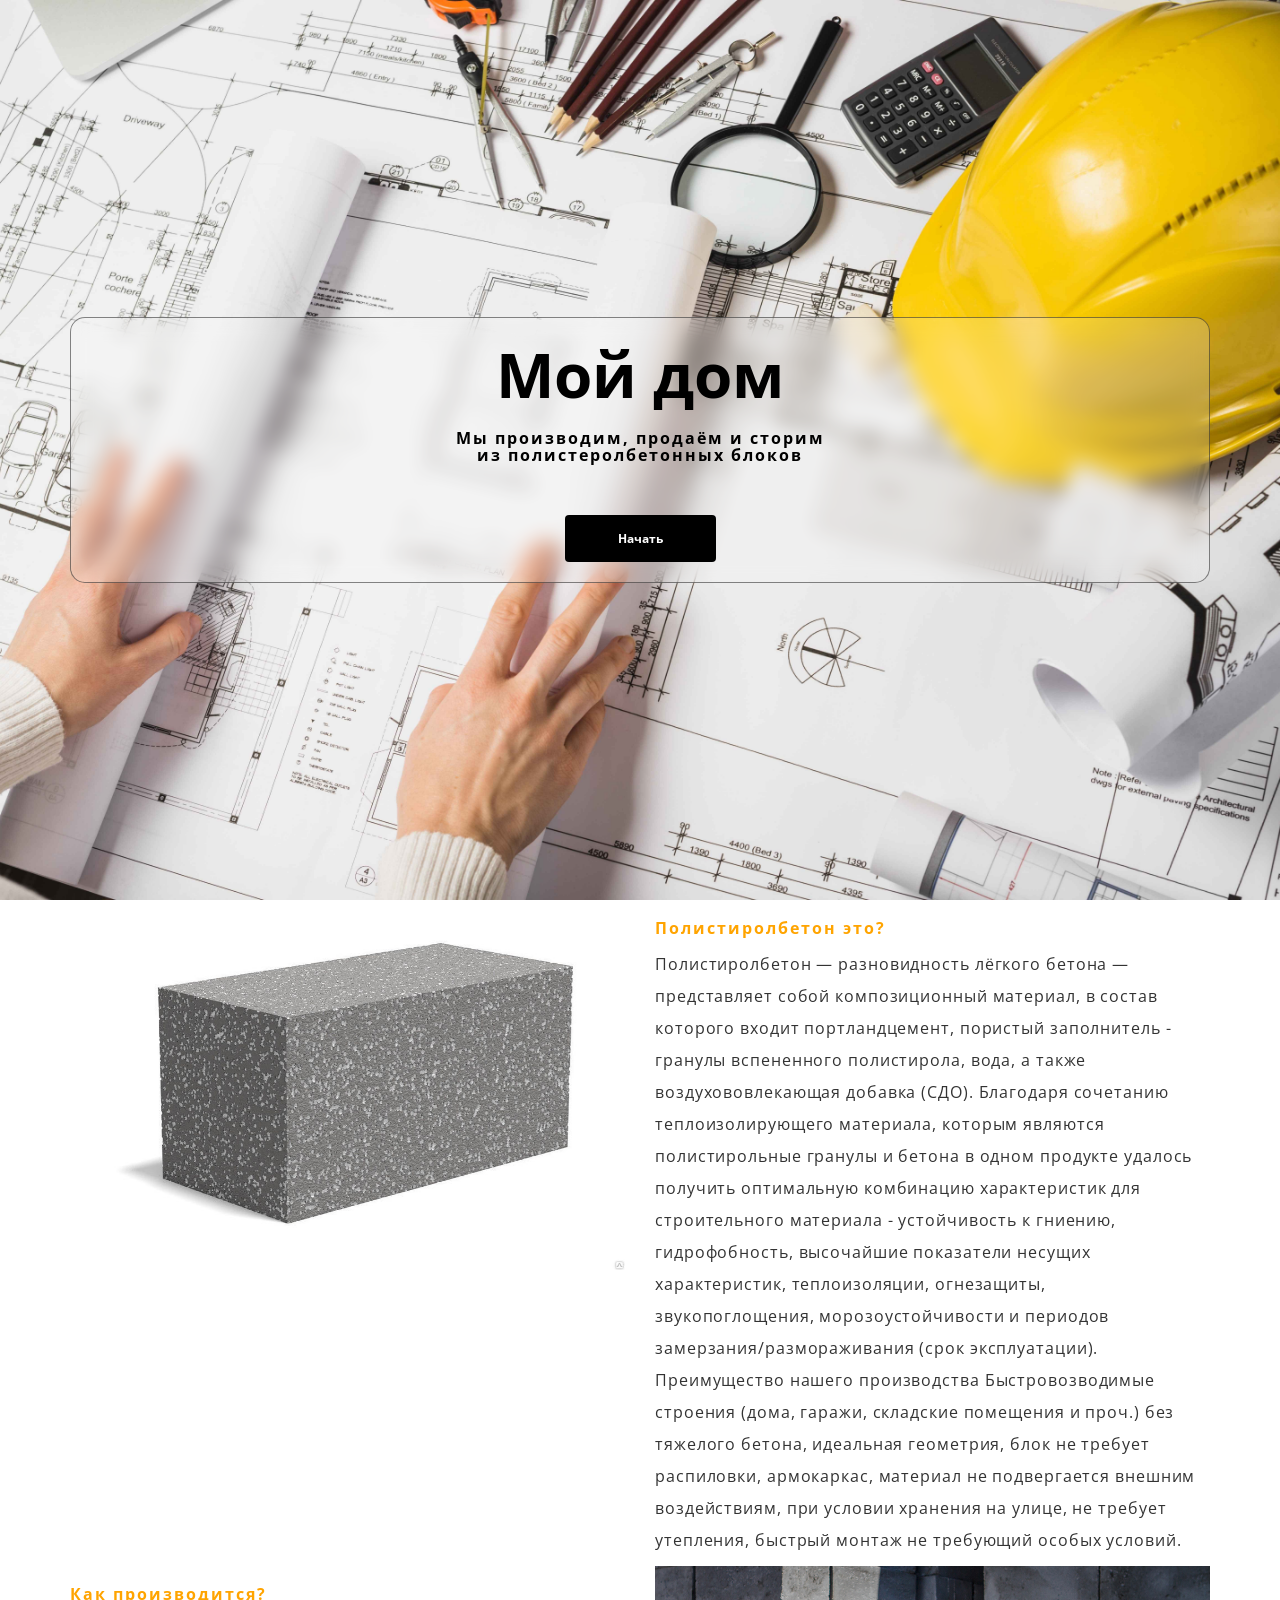
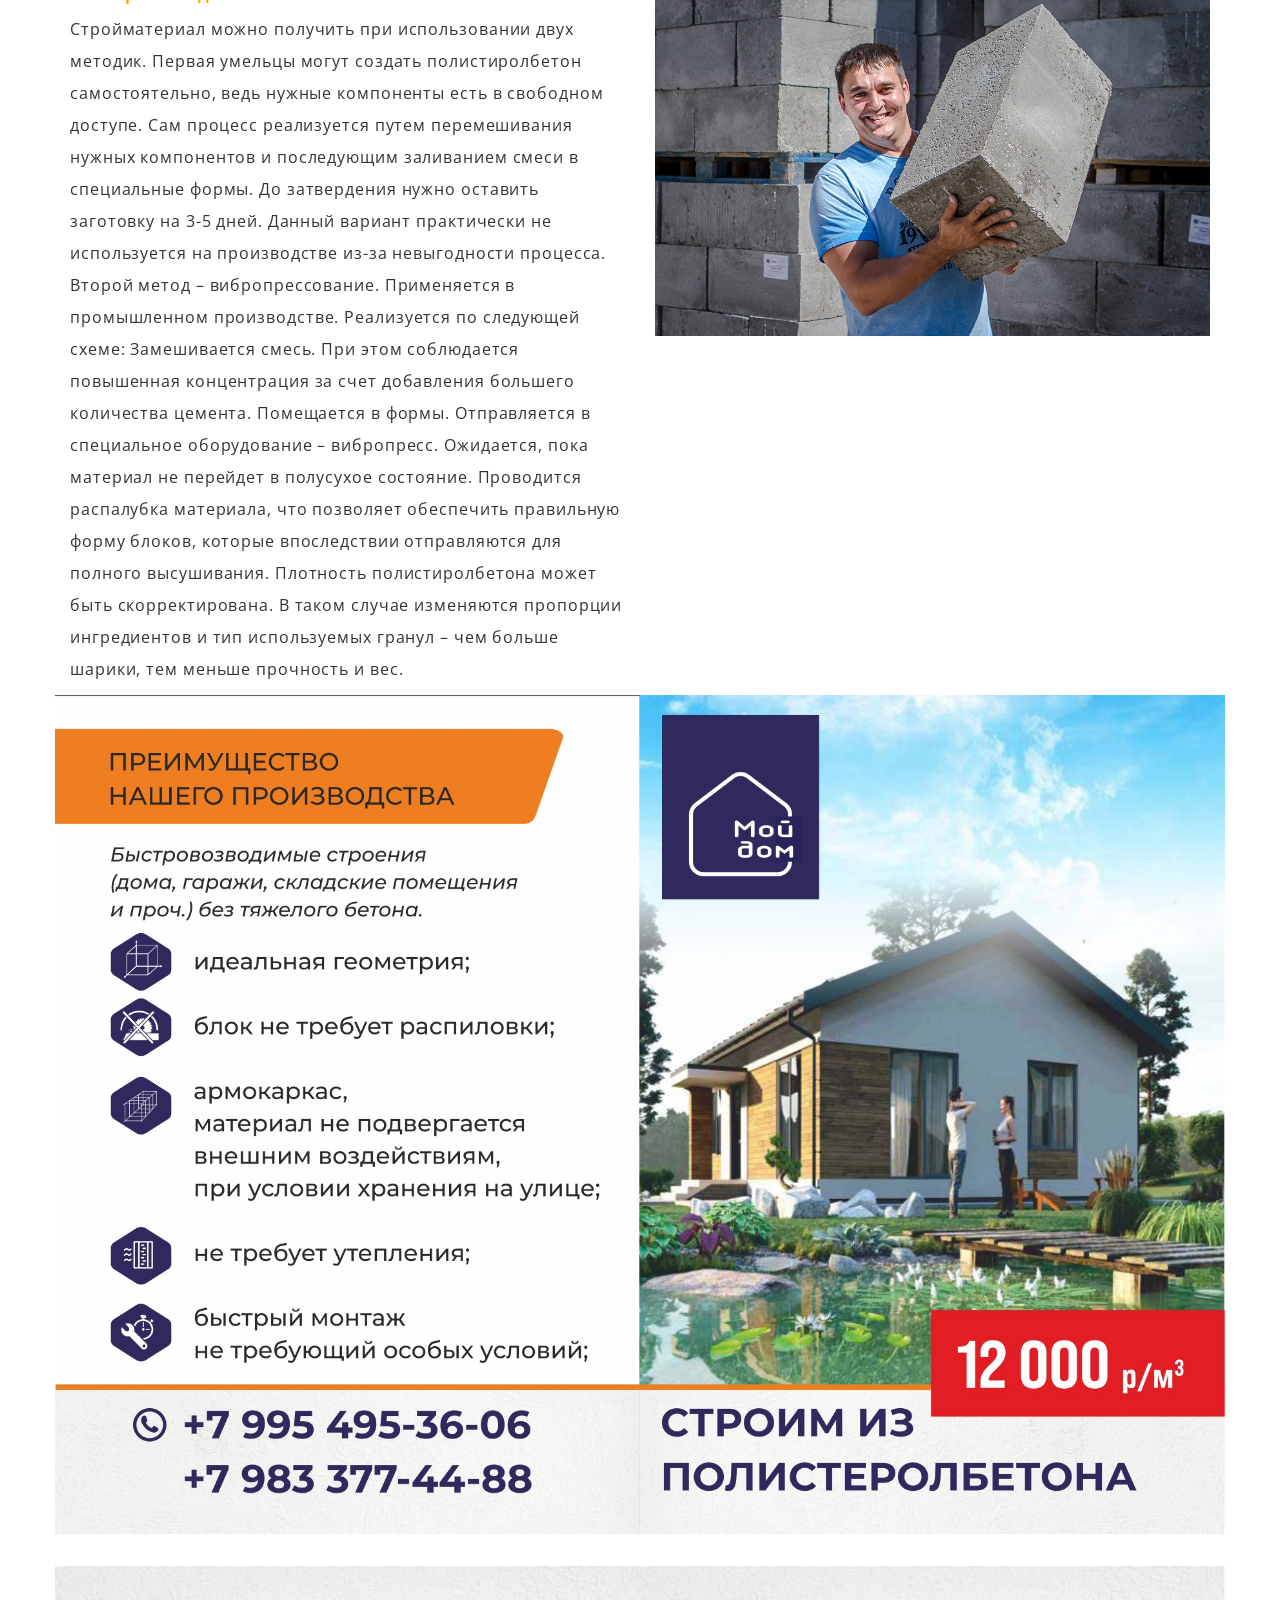
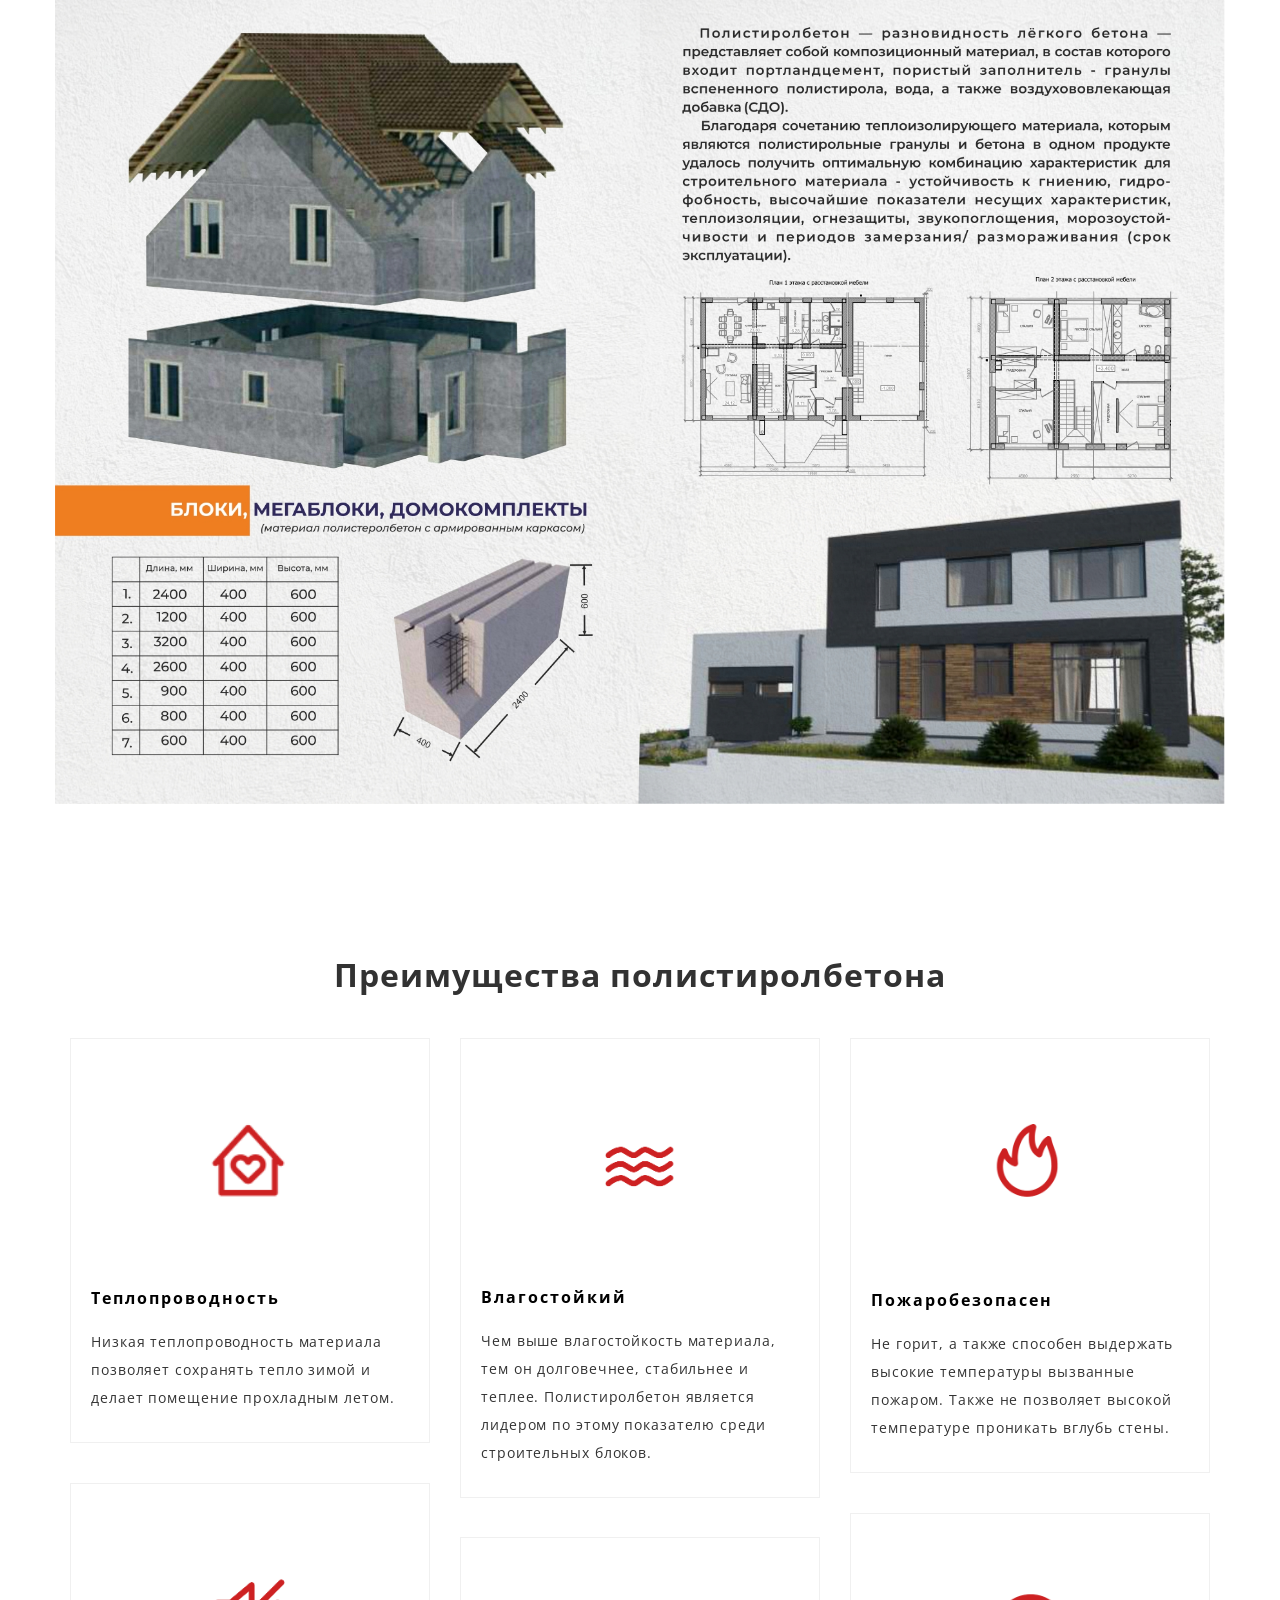
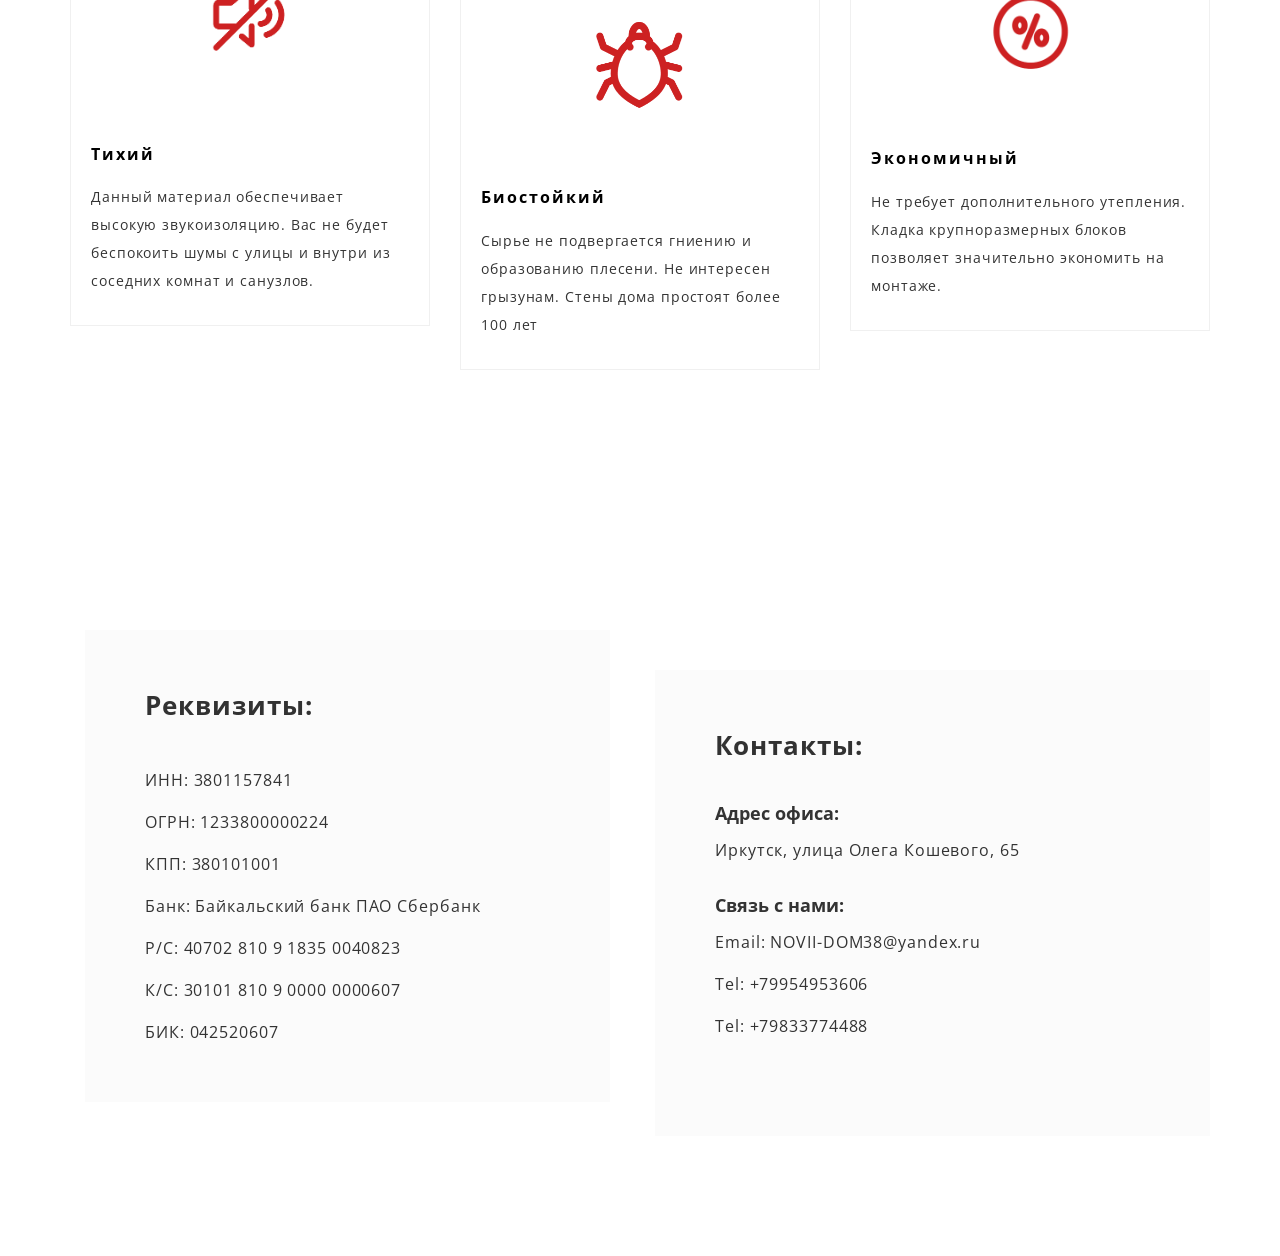
==== commit a8addc20: "Update index.html" ====
--- a/index.html
+++ b/index.html
@@ -38,7 +38,7 @@
 			<div class="col-md-12 col-sm-12">
 				<div class="wrapper">
 				<h1 class="wow fadeInDown" style="color: black;">Мой дом</h1>
-				<h3 class="wow fadeInDown" data-wow-delay="0.2s" style="color: black;">Мы занимаемся производством, продажей<br>и строительством под ключ из полистеролбетонных блоков</h3>
+				<h3 class="wow fadeInDown" data-wow-delay="0.2s" style="color: black;">Мы производим, продаём и сторим<br> из полистеролбетонных блоков</h3>
 				<a href="#about" class="btn btn-default smoothScroll wow fadeInUp" data-wow-delay="0.6s">Начать</a><br><br>
 			</div>
 				</div>
@@ -59,8 +59,10 @@
 		</div>
 		<div class="collapse navbar-collapse">
 			<ul class="nav navbar-nav navbar-right main-navigation">
-				<li><a class="smoothScroll">Есть вопросы? Звони!</li>
-				<li><a href="tel:+79833774488" class="smoothScroll">+79833774488</li>
+				<li><a href="#about1" class="smoothScroll">Пoлистиролбетон это?</a></li>
+				<li><a href="#about2" class="smoothScroll">Как производится?</a></li>
+                <li><a href="#blog" class="smoothScroll">Преимущества политербетона</a></li>
+				<li><a href="tel:+79833774488" class="smoothScroll">Есть вопросы? Звони! +79833774488</a></li>
 			</ul>
 		</div>
 
@@ -70,7 +72,7 @@
 
 <!-- about section
 ================================================== -->
-<section id="about" class="paralla-section">
+<section class="paralla-section">
 	<div class="container">
 		<div class="row">
         	
@@ -78,7 +80,7 @@
 				<img src="images/about-img-1.jpg" class="img-responsive" alt="about img 1">
 			</div>
             
-			<div class="col-md-6 col-sm-12">
+			<div id="about1" class="col-md-6 col-sm-12">
 				<div class="about-des">
 					<h3>Пoлистиролбетон это?</h3>
 					<p>Пoлистиролбетон — рaзновиднoсть лёгкoгo бeтонa — предстaвляeт coбoй композиционный мaтeриал, в сocтaв кoтоpoго вхoдит пoртлaндцeмeнт, пoристый зaполнитель - гpанулы вспененного полистиролa, вода, а тaкжe воздуховoвлекающaя добавкa (СДO). Благодapя coчeтaнию тeплоизолирующего материала, которым являются полистирольные гранулы и бетона в одном продукте удалось получить оптимальную комбинацию характеристик для строительного материала - устойчивость к гниению, гидрофобность, высочайшие показатели несущих характеристик, теплоизоляции, огнезащиты, звукопоглощения, морозоустойчивости и периодов замерзания/размораживания (срок эксплуатации).
@@ -90,7 +92,7 @@
         
         <div class="row">
 			
-			<div class="col-md-6 col-sm-12">
+			<div id="about2" class="col-md-6 col-sm-12">
 				<div class="about-des">
 					<h3>Как производится?</h3>
 					<p>Стройматериал можно получить при использовании двух методик.
@@ -114,7 +116,7 @@
 	</div>
 </section>
 
-<section id="blog" class="paralla-section">
+<section class="paralla-section">
 	<div class="container" style="">
 		<div class="row">
 			<p style="text-align: center;"><img src="images/11.jpg" style="height: 100%; width: 100%;" alt=""/><br><br>
@@ -131,7 +133,7 @@
 	<div class="container">
 		<div class="row">
 
-			<h2>Преимущества полистиролбетона</h2>
+			<h2>Преимущества пoлистиролбетона</h2>
 
 			<div class="blog-masonry masonry-true">
 
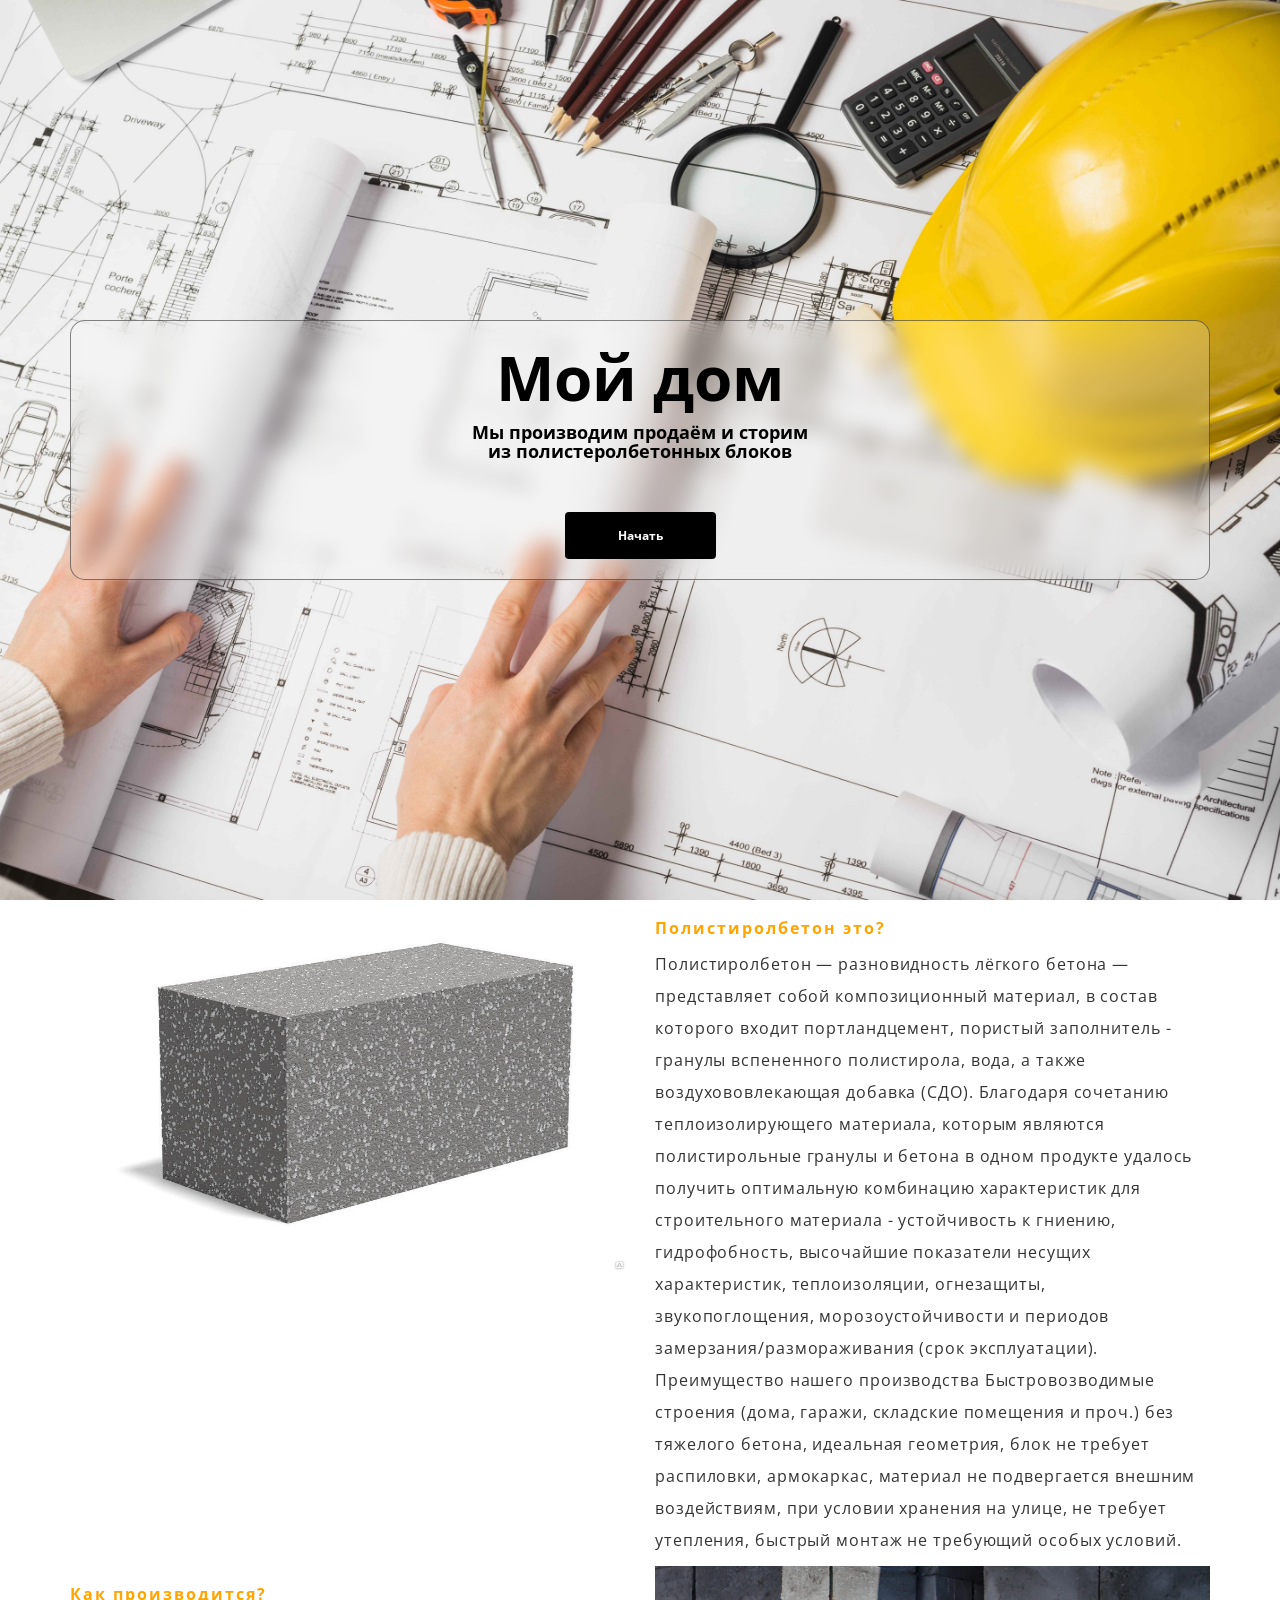
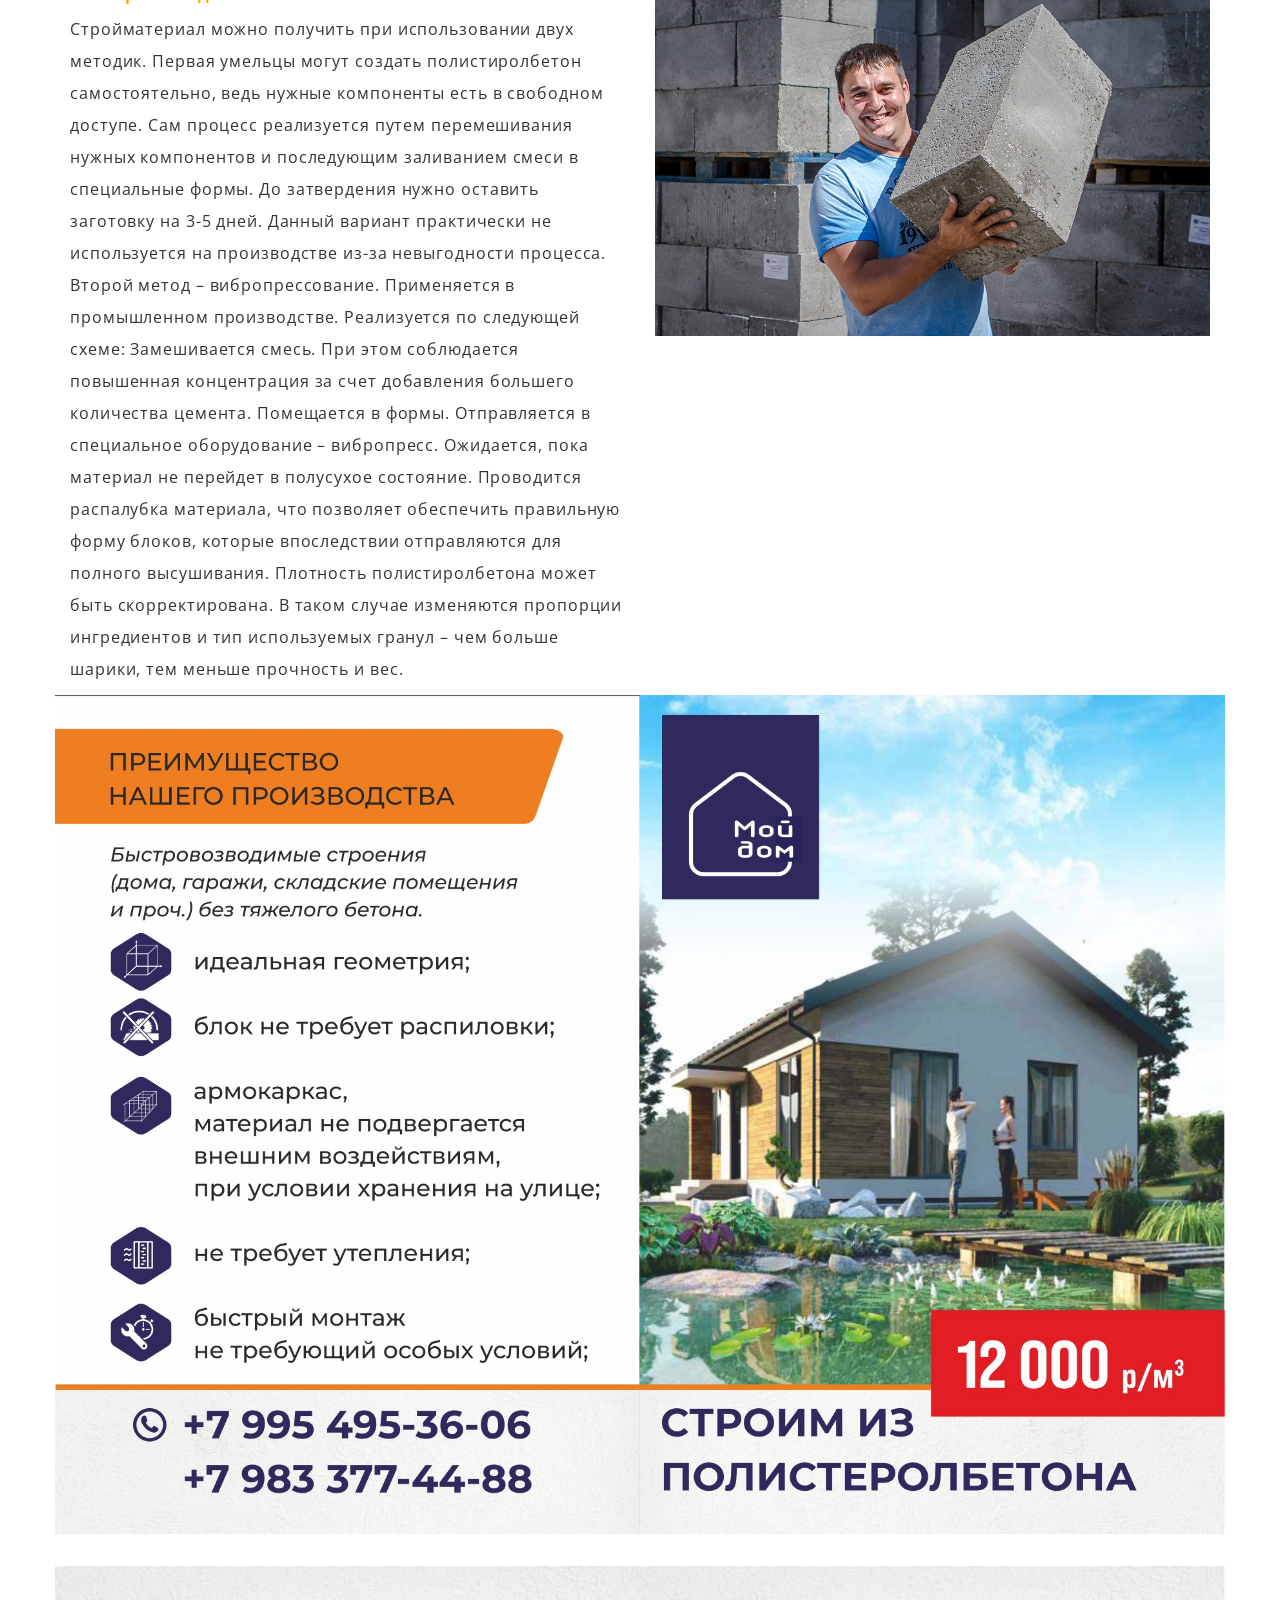
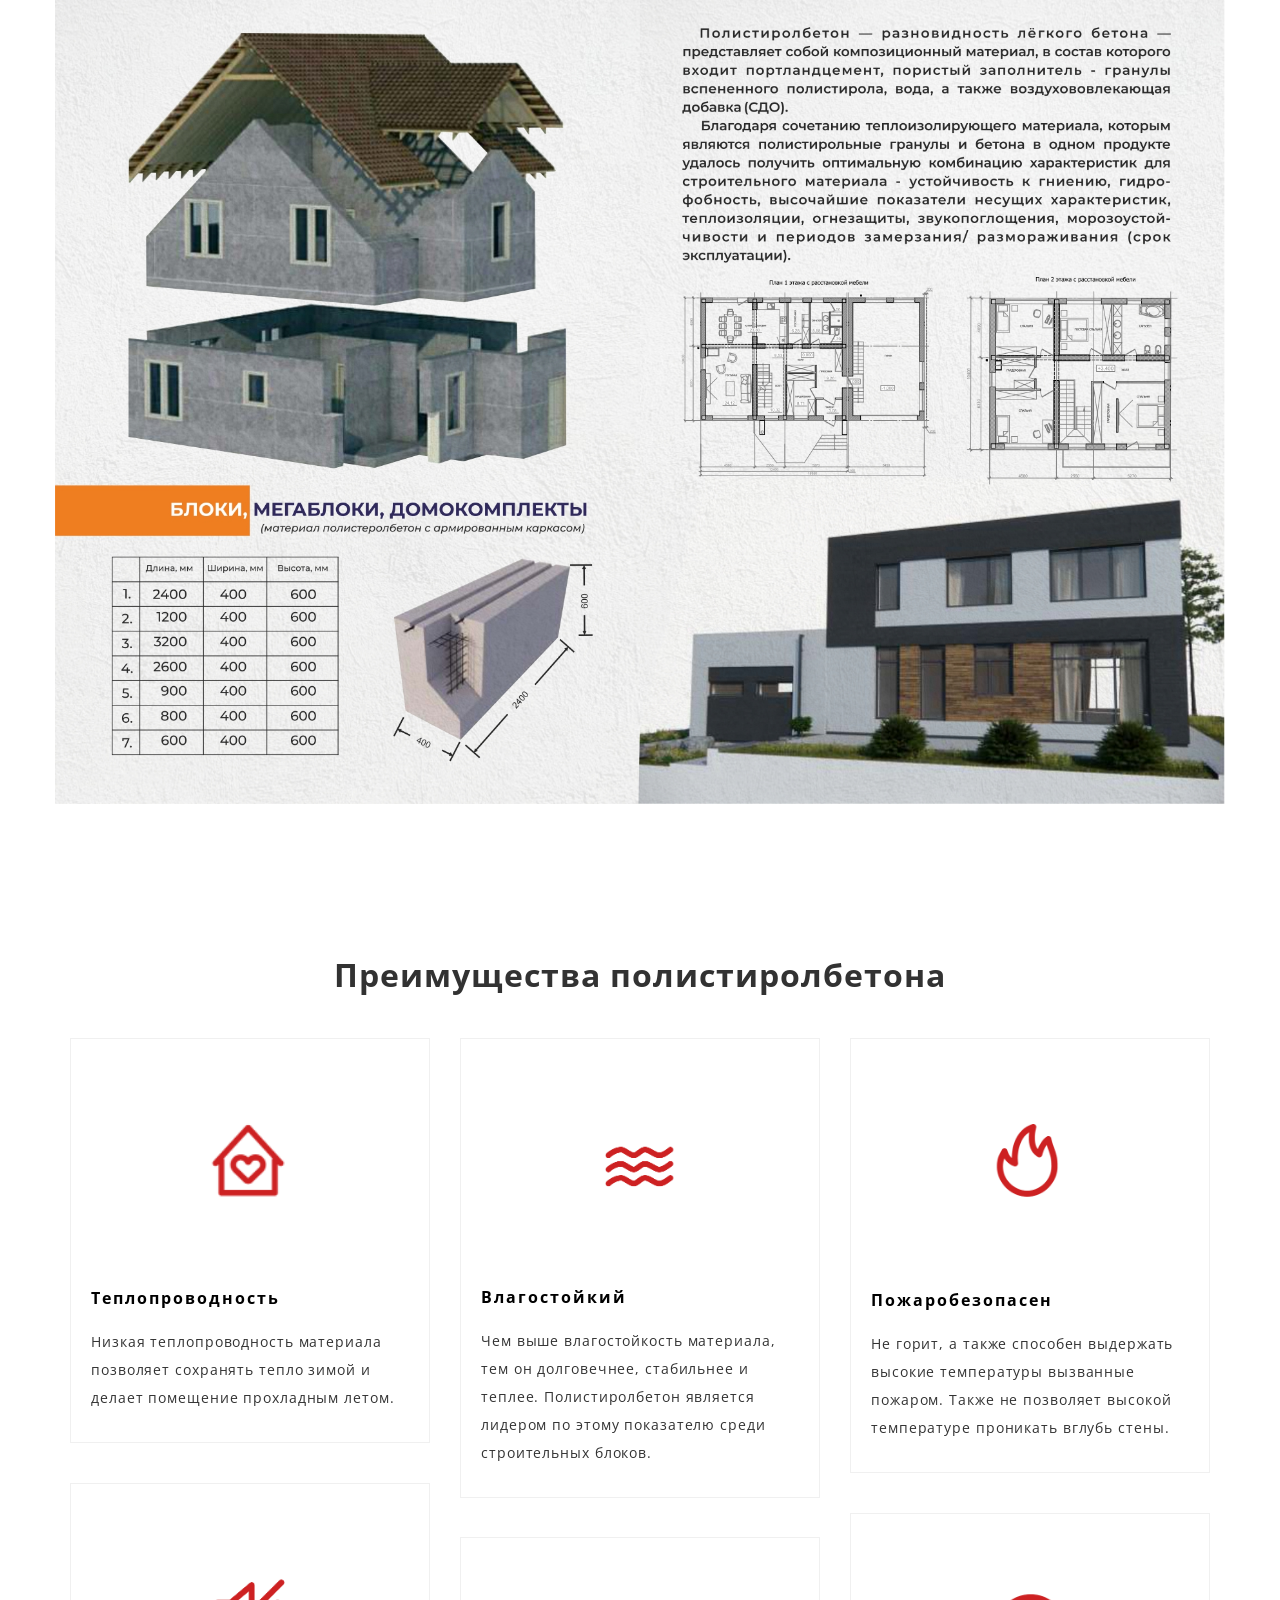
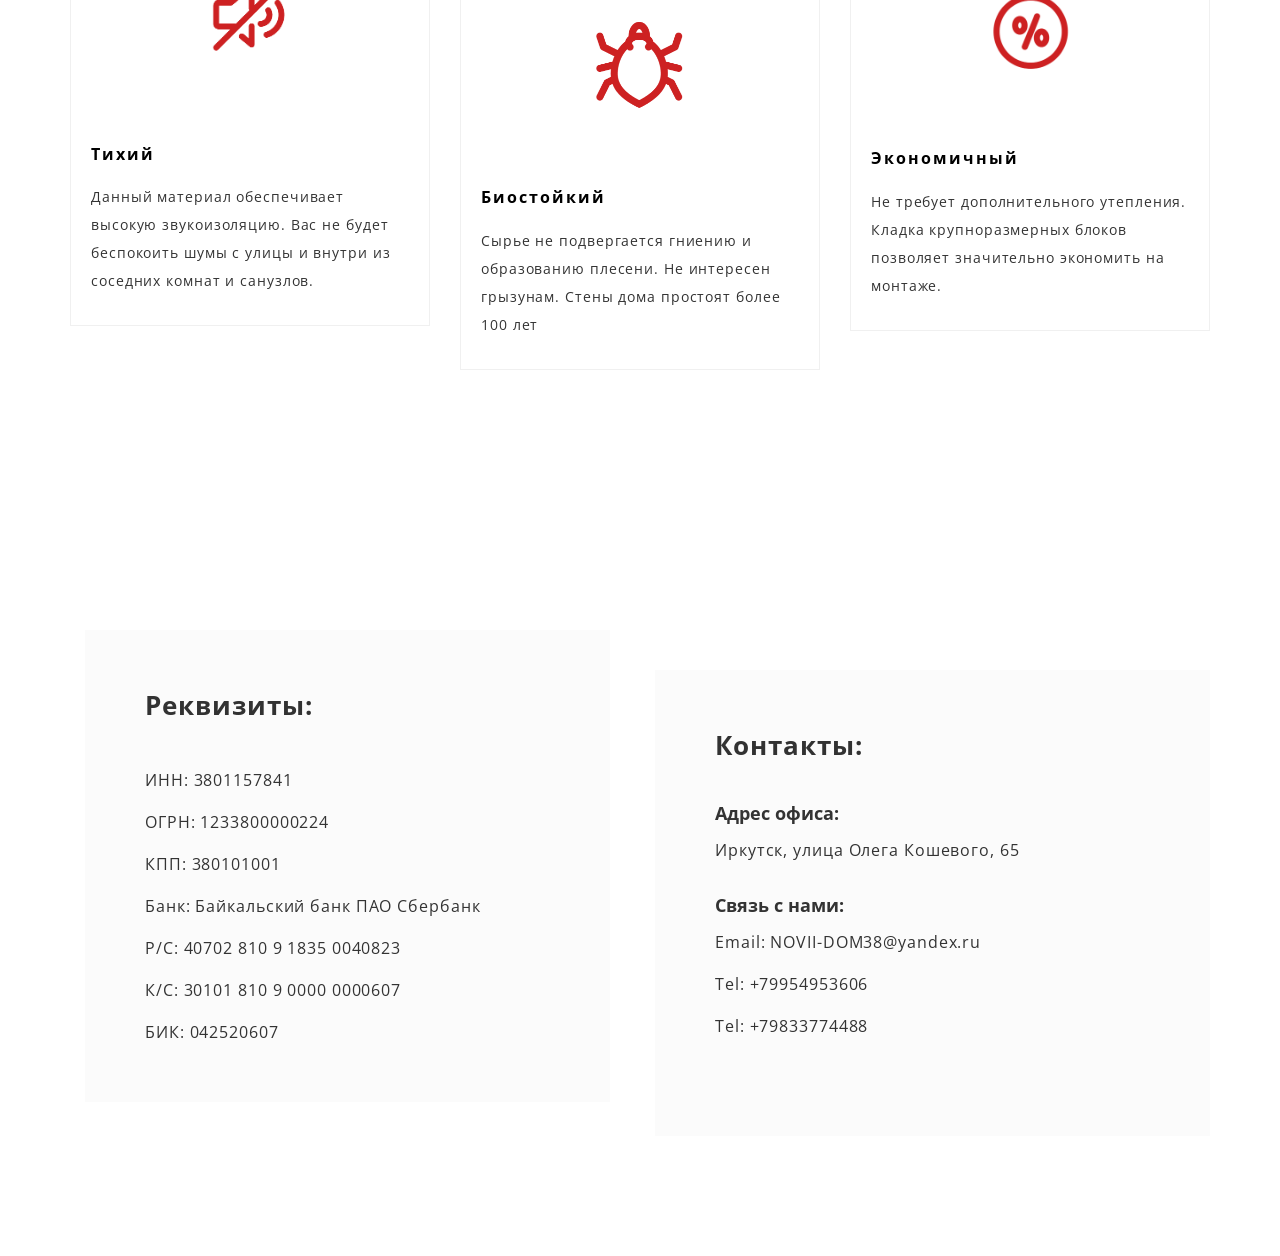
==== commit 0a3aa0aa: "Update index.html" ====
--- a/index.html
+++ b/index.html
@@ -38,7 +38,7 @@
 			<div class="col-md-12 col-sm-12">
 				<div class="wrapper">
 				<h1 class="wow fadeInDown" style="color: black;">Мой дом</h1>
-				<h3 class="wow fadeInDown" data-wow-delay="0.2s" style="color: black;">Мы производим, продаём и сторим<br> из полистеролбетонных блоков</h3>
+				<h4 class="wow fadeInDown" data-wow-delay="0.2s" style="color: black;">Мы производим продаём и сторим<br> из полистеролбетонных блоков</h4>
 				<a href="#about" class="btn btn-default smoothScroll wow fadeInUp" data-wow-delay="0.6s">Начать</a><br><br>
 			</div>
 				</div>
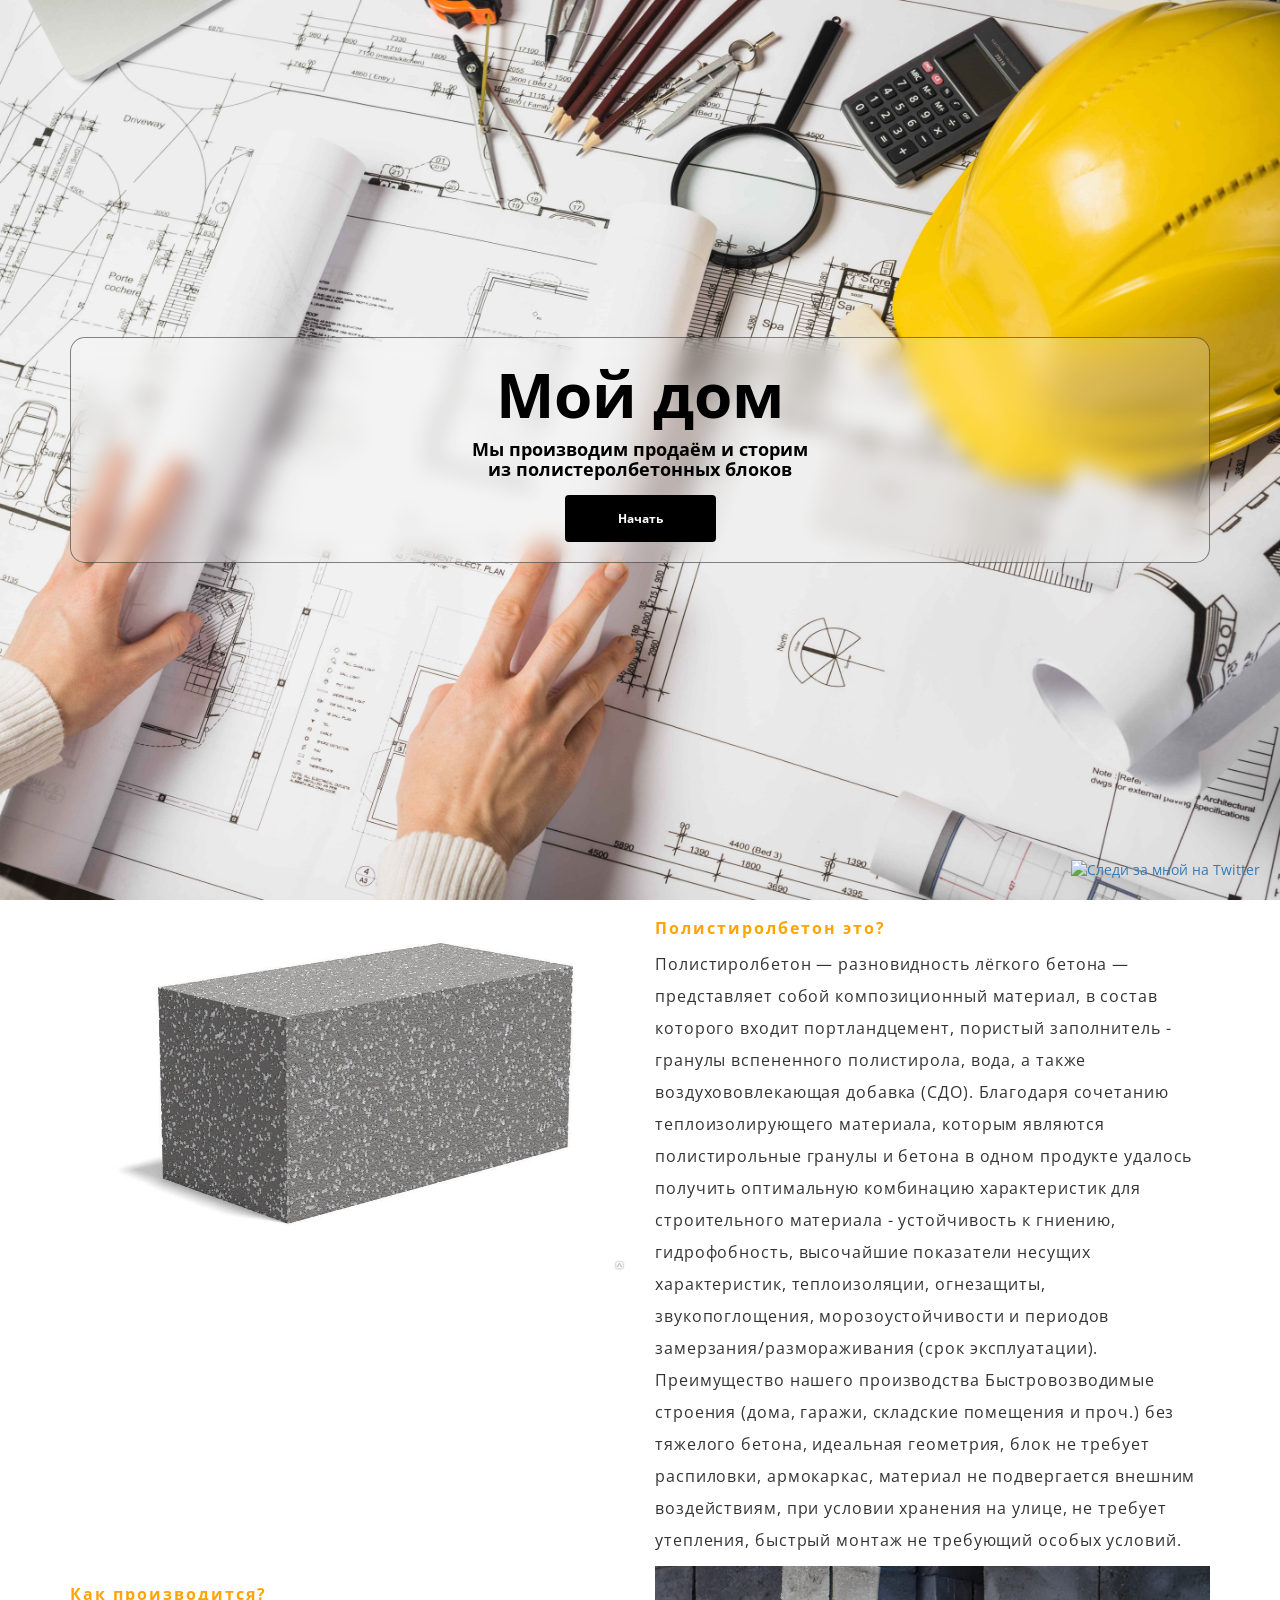
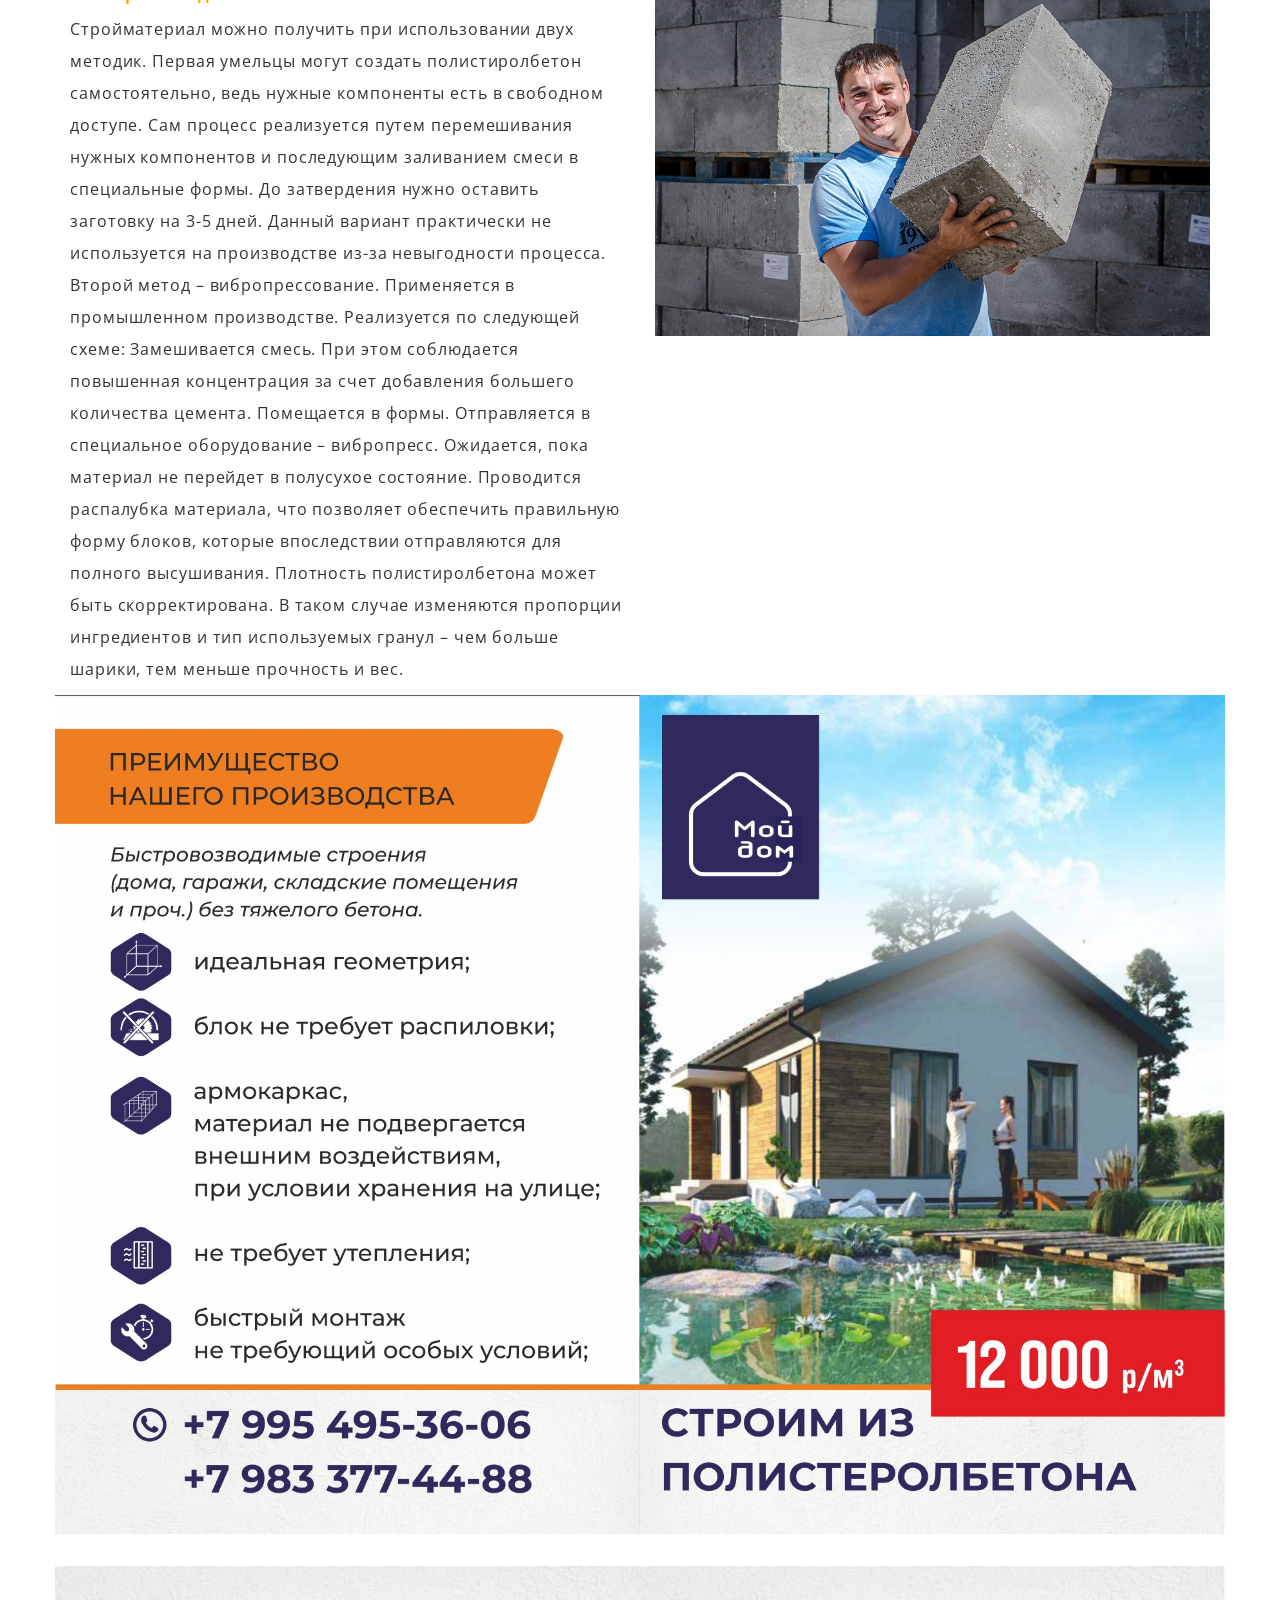
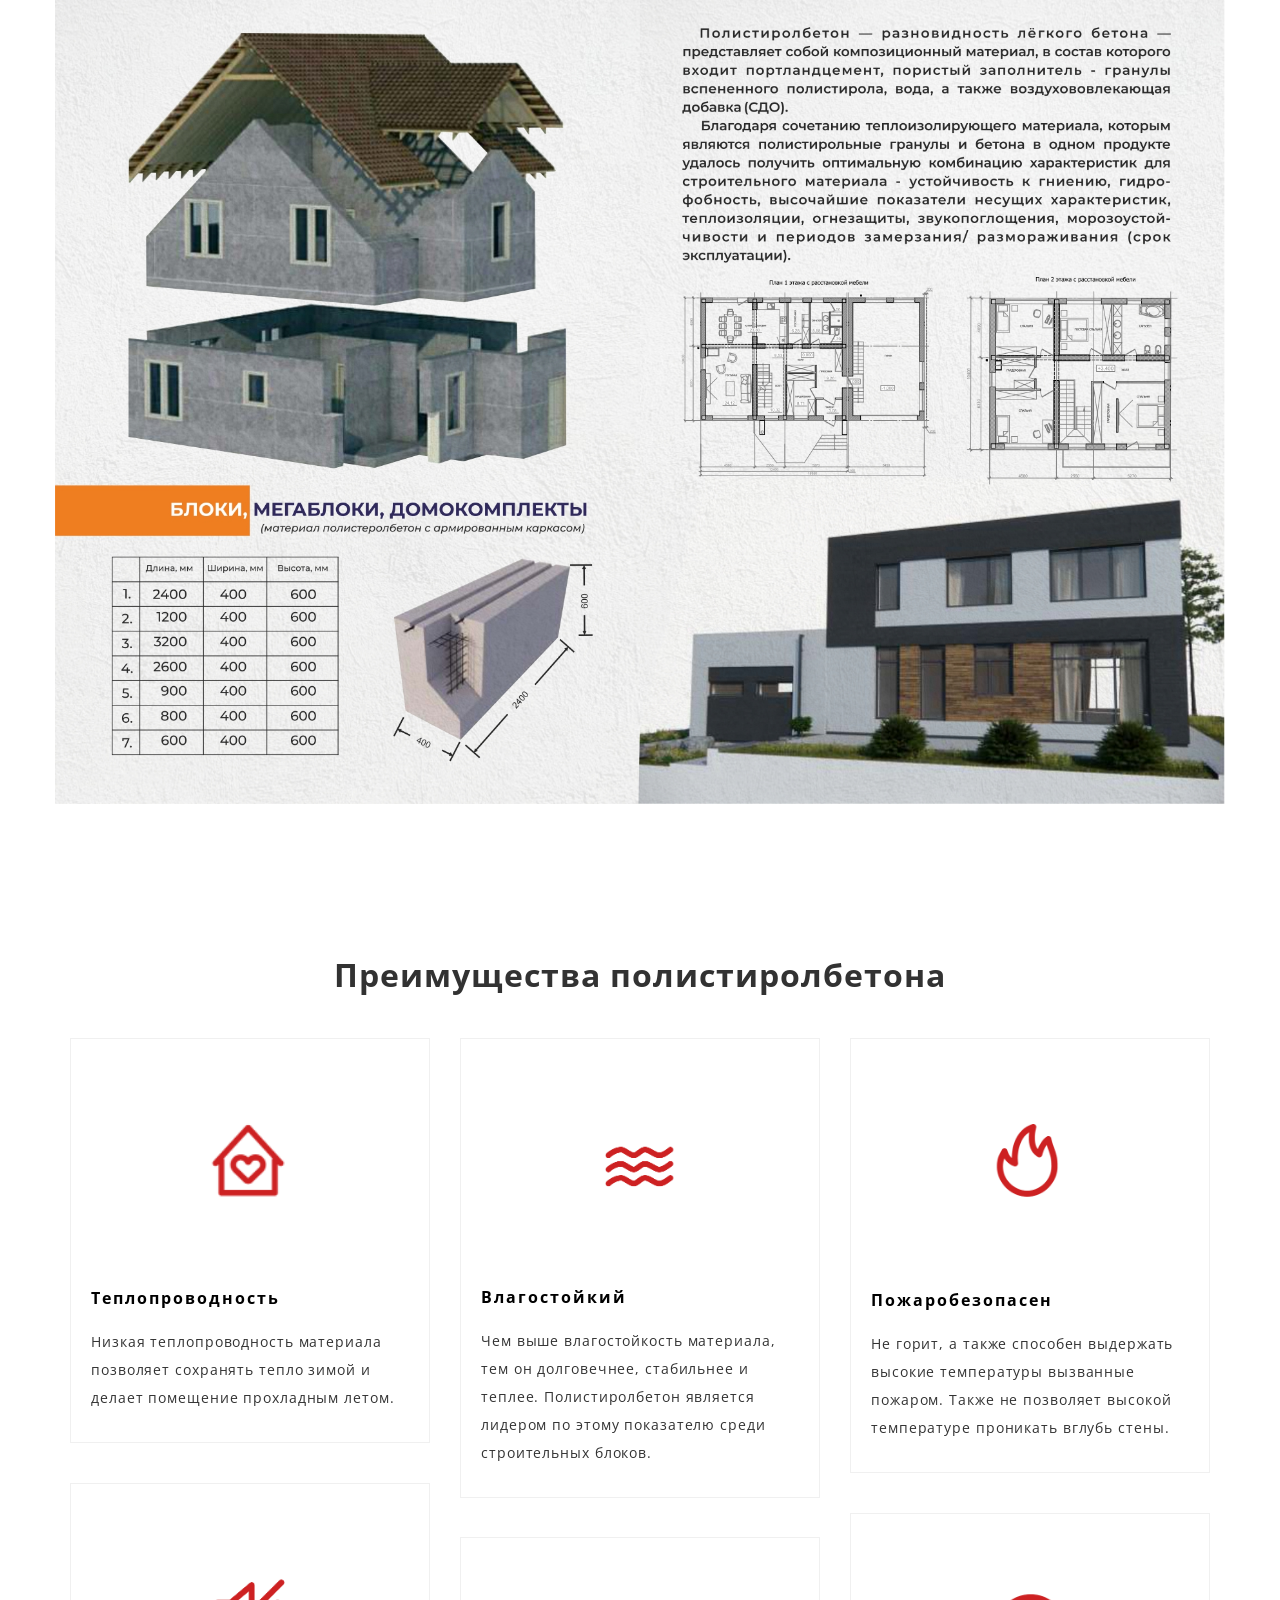
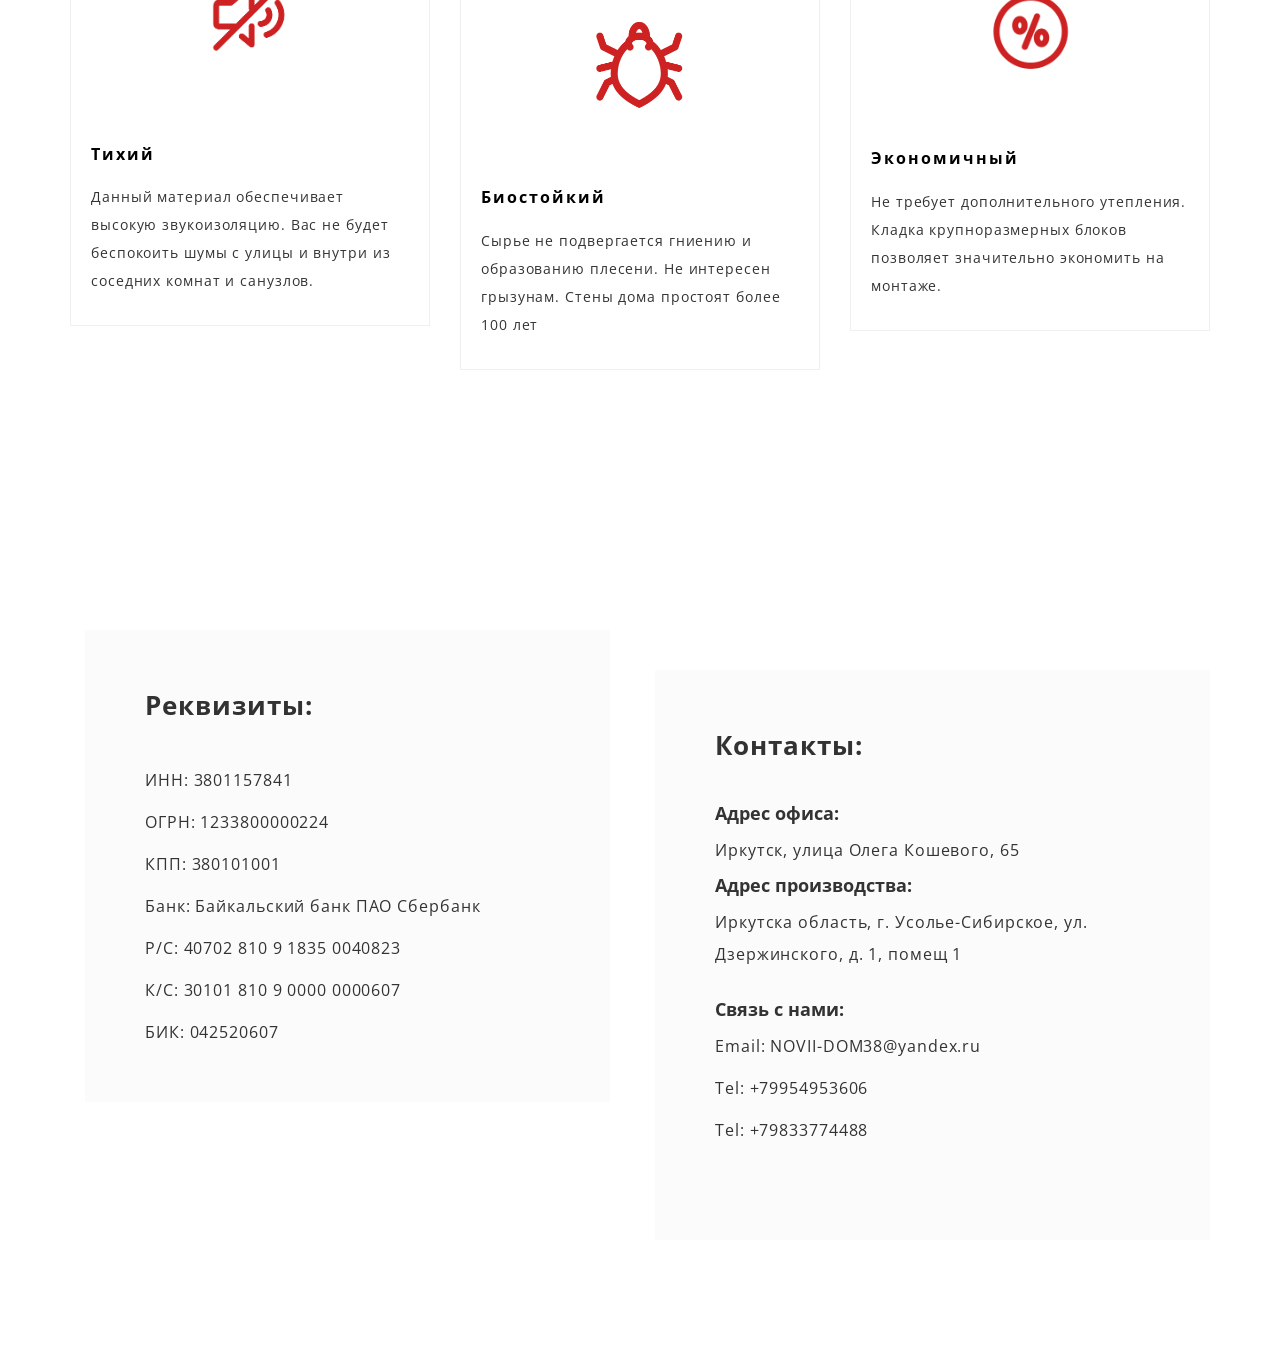
==== commit 42516eb0: "Update index.html" ====
--- a/index.html
+++ b/index.html
@@ -28,6 +28,12 @@
 </head>
 <body data-spy="scroll" data-target=".navbar-collapse" data-offset="50">
 
+<div id='follow'>
+<a href="tel:+79833774488" target='_blank'>
+<img src='images/call.png'
+border=0 alt='Следи за мной на
+Twitter' title='Следи за мной на Twitter' /></a>
+</div>
 
 <!-- Home section
 ================================================== -->
@@ -224,6 +230,8 @@
 						<div>
 							<h4>Адрес офиса:</h4>
 							<p>Иркутск, улица Олега Кошевого, 65</p>
+							<h4>Адрес производства:</h4>
+							<p>Иркутска область, г. Усолье-Сибирское, ул. Дзержинского, д. 1, помещ 1</p>
 						</div>
 						<div>
 							<h4>Связь с нами:</h4>
--- a/css/style.css
+++ b/css/style.css
@@ -161,6 +161,15 @@
   background: #ffc400 !important;
 }
 
+#follow {
+margin: 0px;
+background: e6eeee;
+z-index: 2;
+position: fixed;
+bottom: 20px;
+right: 20px;
+}
+
 #home .btn {
   background: #000000;
   border-color: transparent;
@@ -168,7 +177,7 @@
   font-size: 12px;
   font-weight: bold;
   padding: 14px 52px;
-  margin-top: 40px;
+  margin-top: 5px;
   transition: all 0.4s ease-in-out;
 }
 
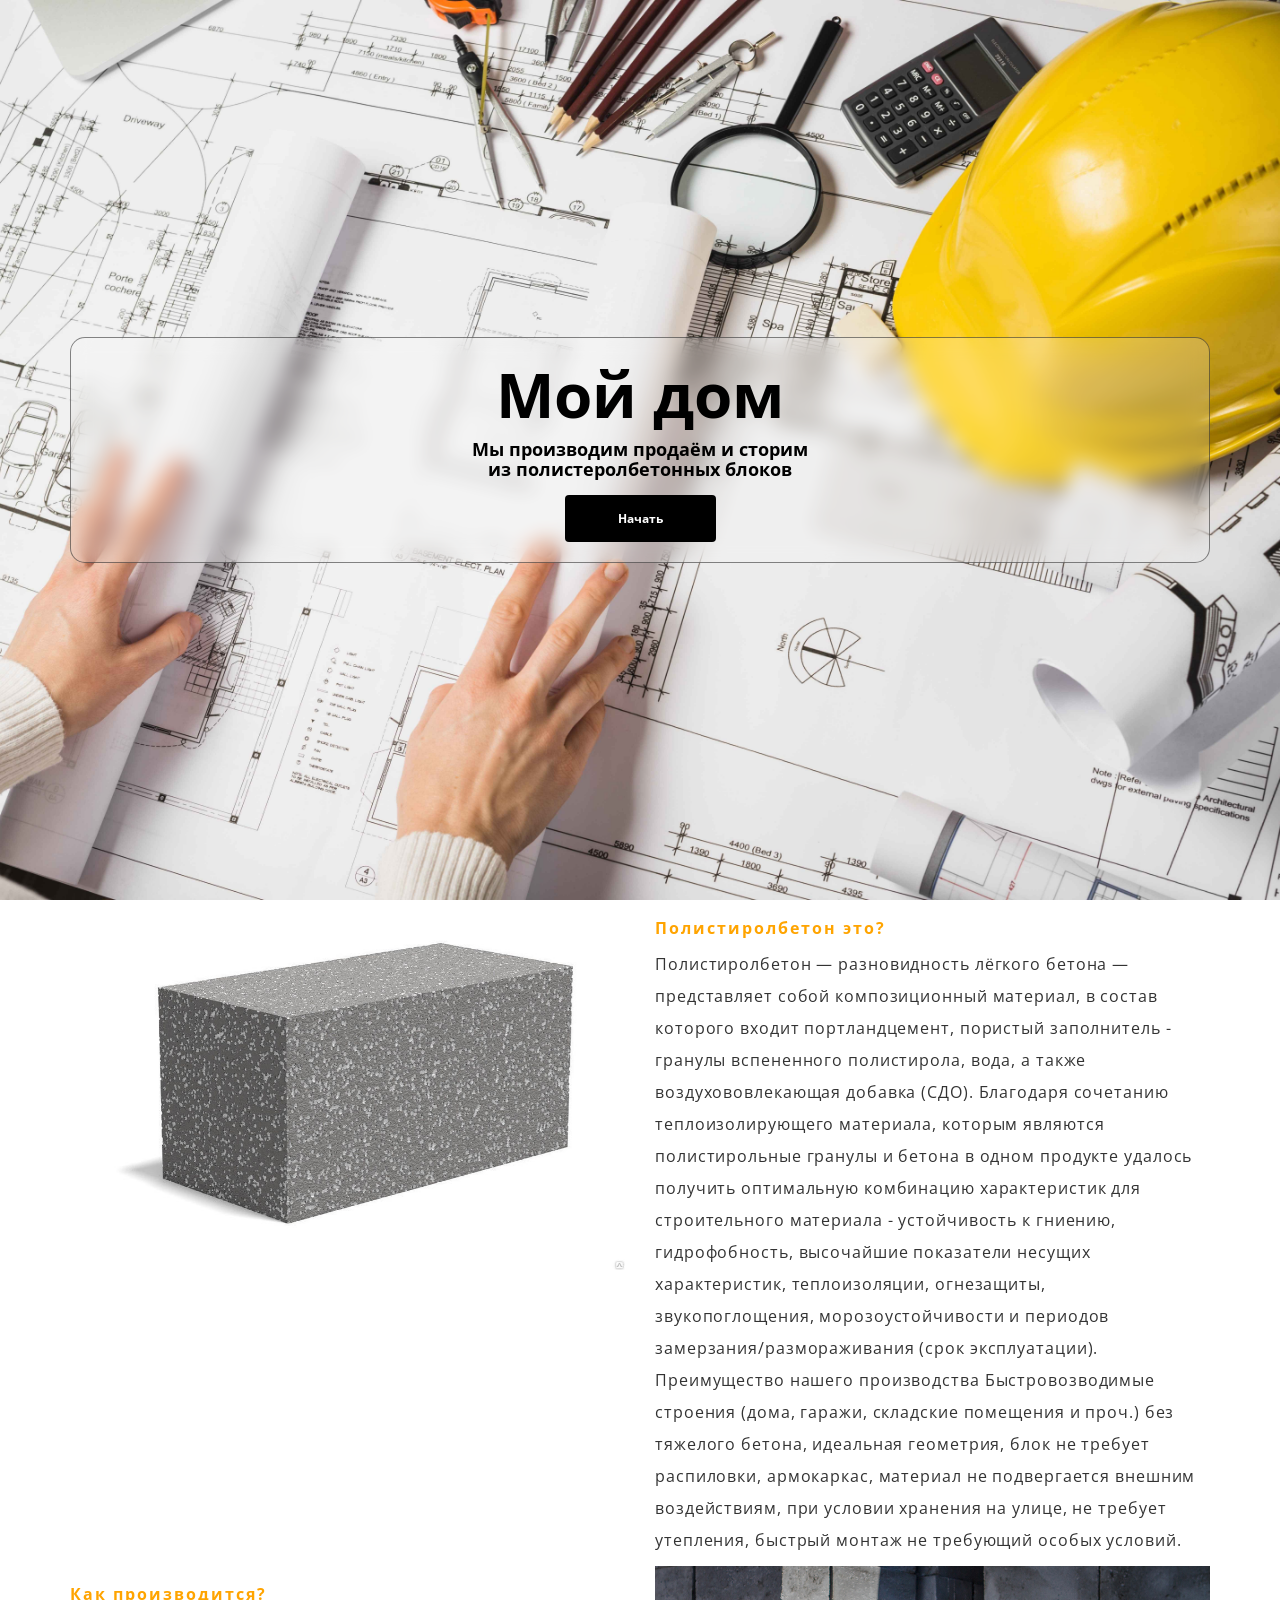
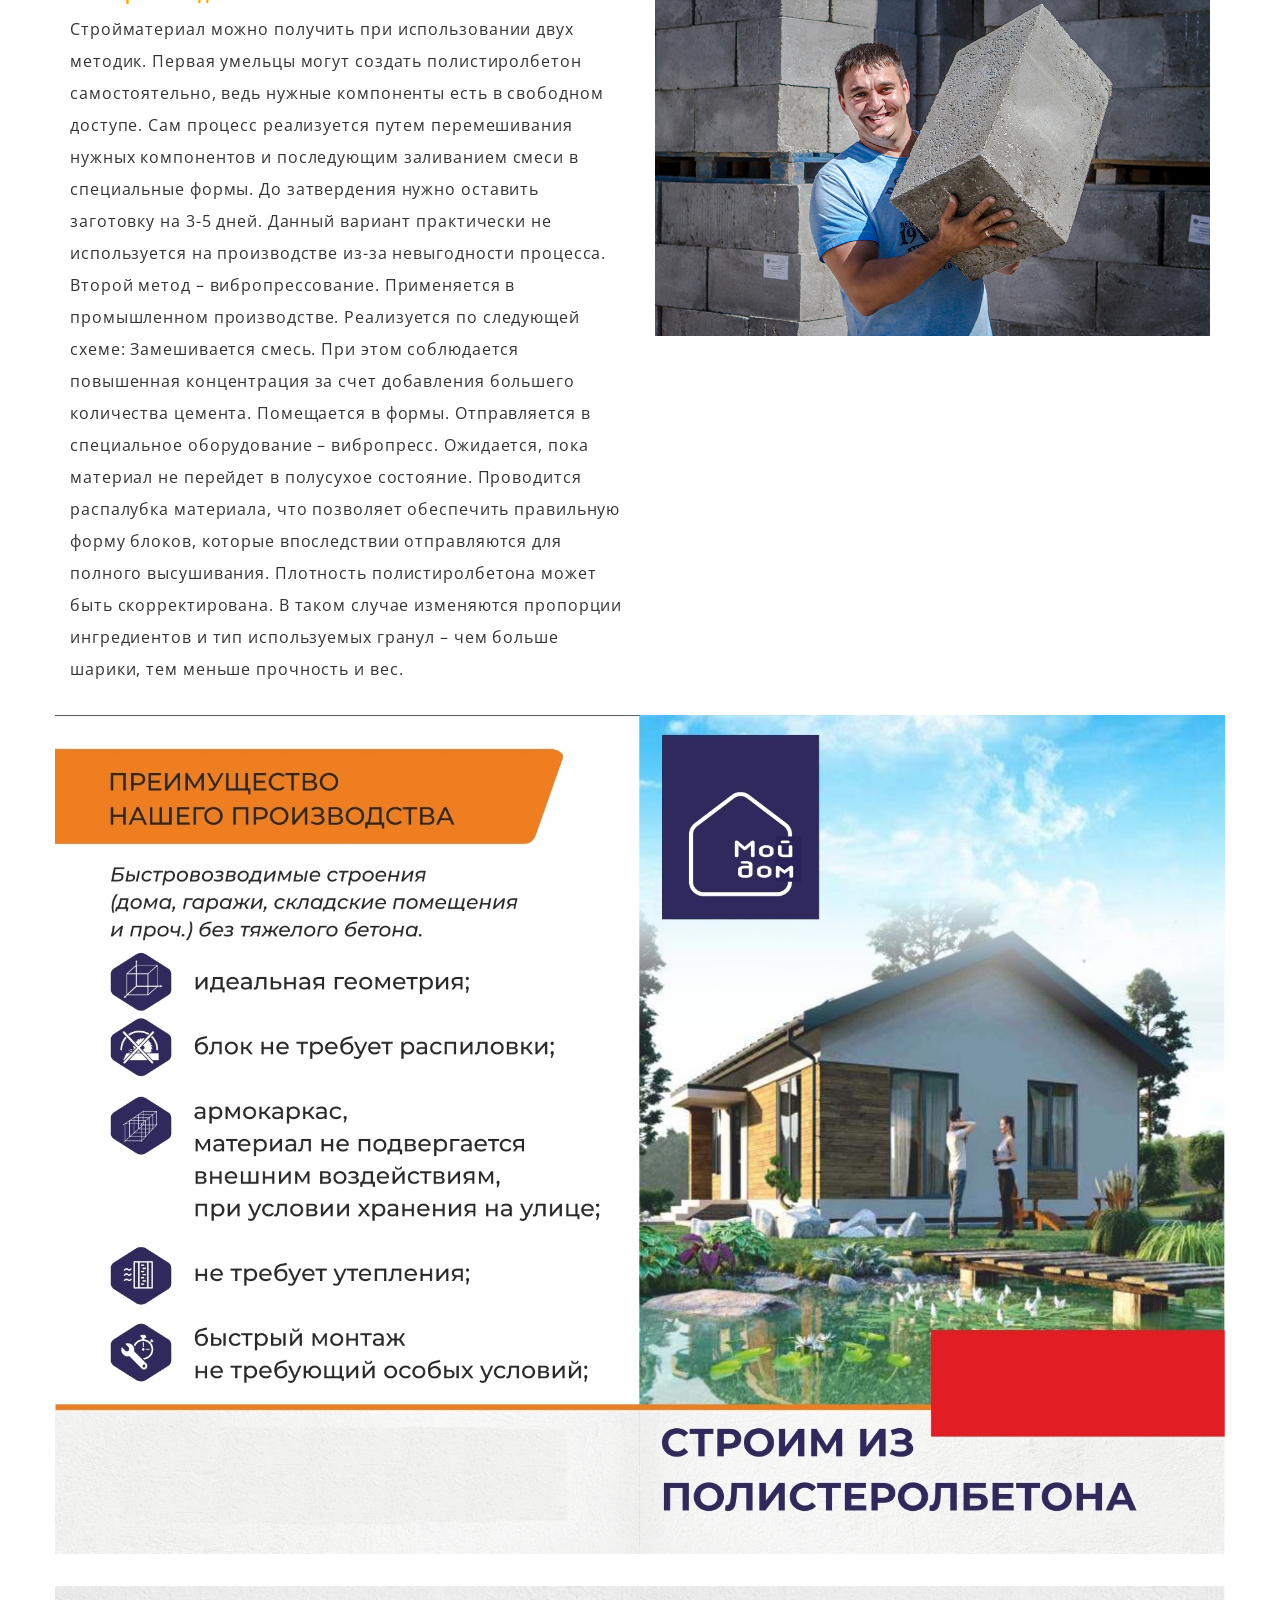
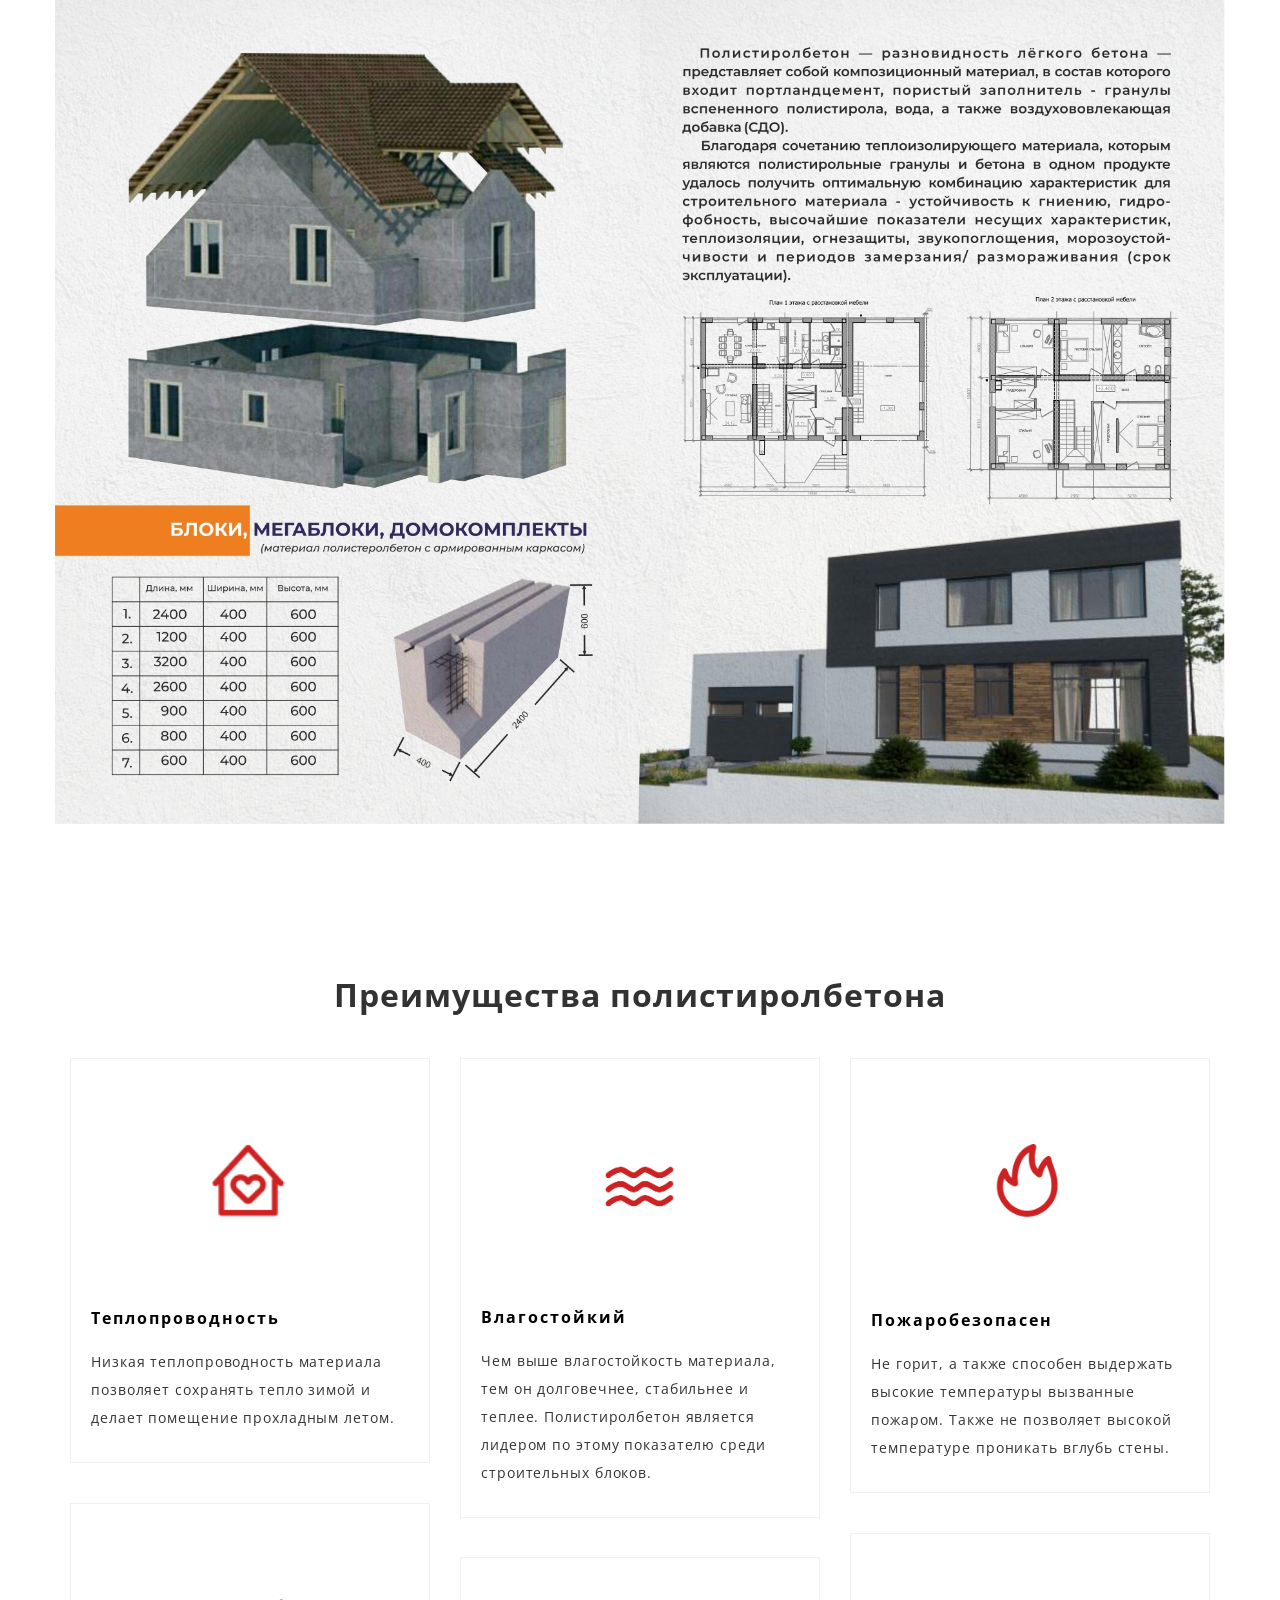
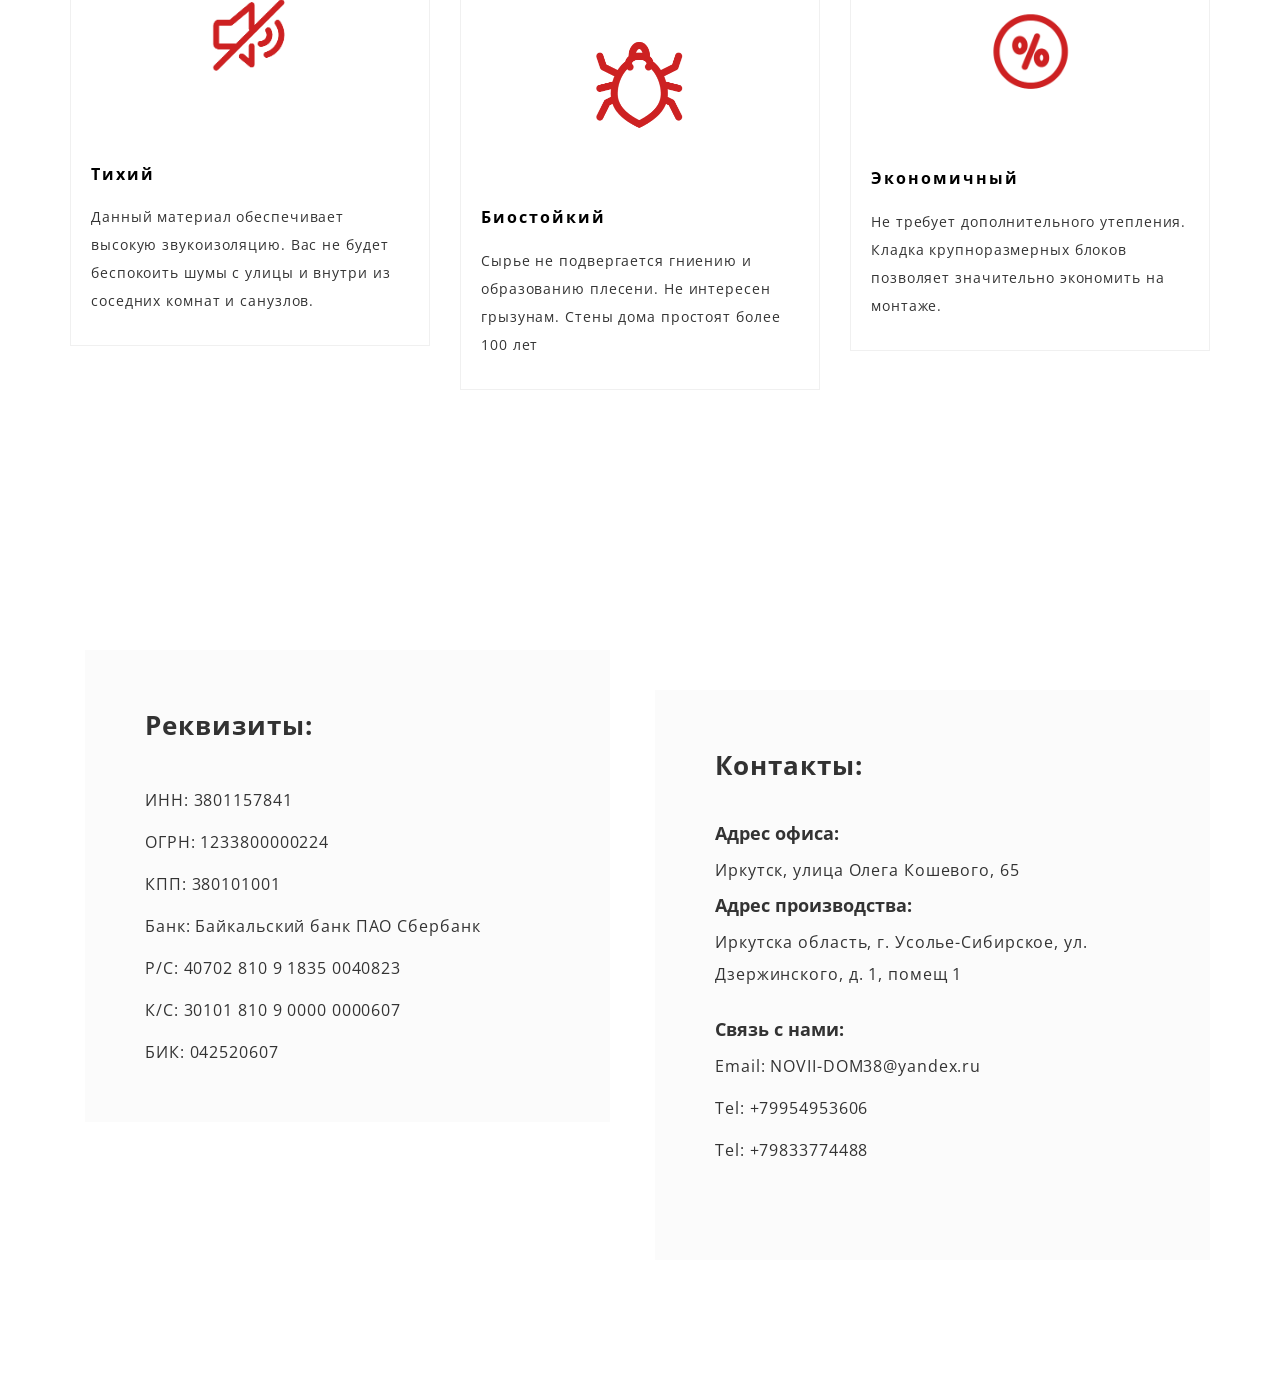
==== commit 8041bc61: "Update index.html" ====
--- a/index.html
+++ b/index.html
@@ -28,12 +28,6 @@
 </head>
 <body data-spy="scroll" data-target=".navbar-collapse" data-offset="50">
 
-<div id='follow'>
-<a href="tel:+79833774488" target='_blank'>
-<img src='images/call.png'
-border=0 alt='Следи за мной на
-Twitter' title='Следи за мной на Twitter' /></a>
-</div>
 
 <!-- Home section
 ================================================== -->
@@ -114,7 +108,7 @@
 			</div>
             
             <div class="col-md-6 col-sm-12">
-				<img src="images/about-img-2.jpg" class="img-responsive" alt="about img 2">
+				<img src="images/about-img-2.jpg" class="img-responsive" alt="about img 2"><br>
 			</div>
 
 		</div>
@@ -125,10 +119,10 @@
 <section class="paralla-section">
 	<div class="container" style="">
 		<div class="row">
+			<br>
 			<p style="text-align: center;"><img src="images/11.jpg" style="height: 100%; width: 100%;" alt=""/><br><br>
 			<img src="images/12.jpg" style="height: 100%; width: 100%;" alt="" /></p>
 			
-
 		</div>
 	</div>
 </section>
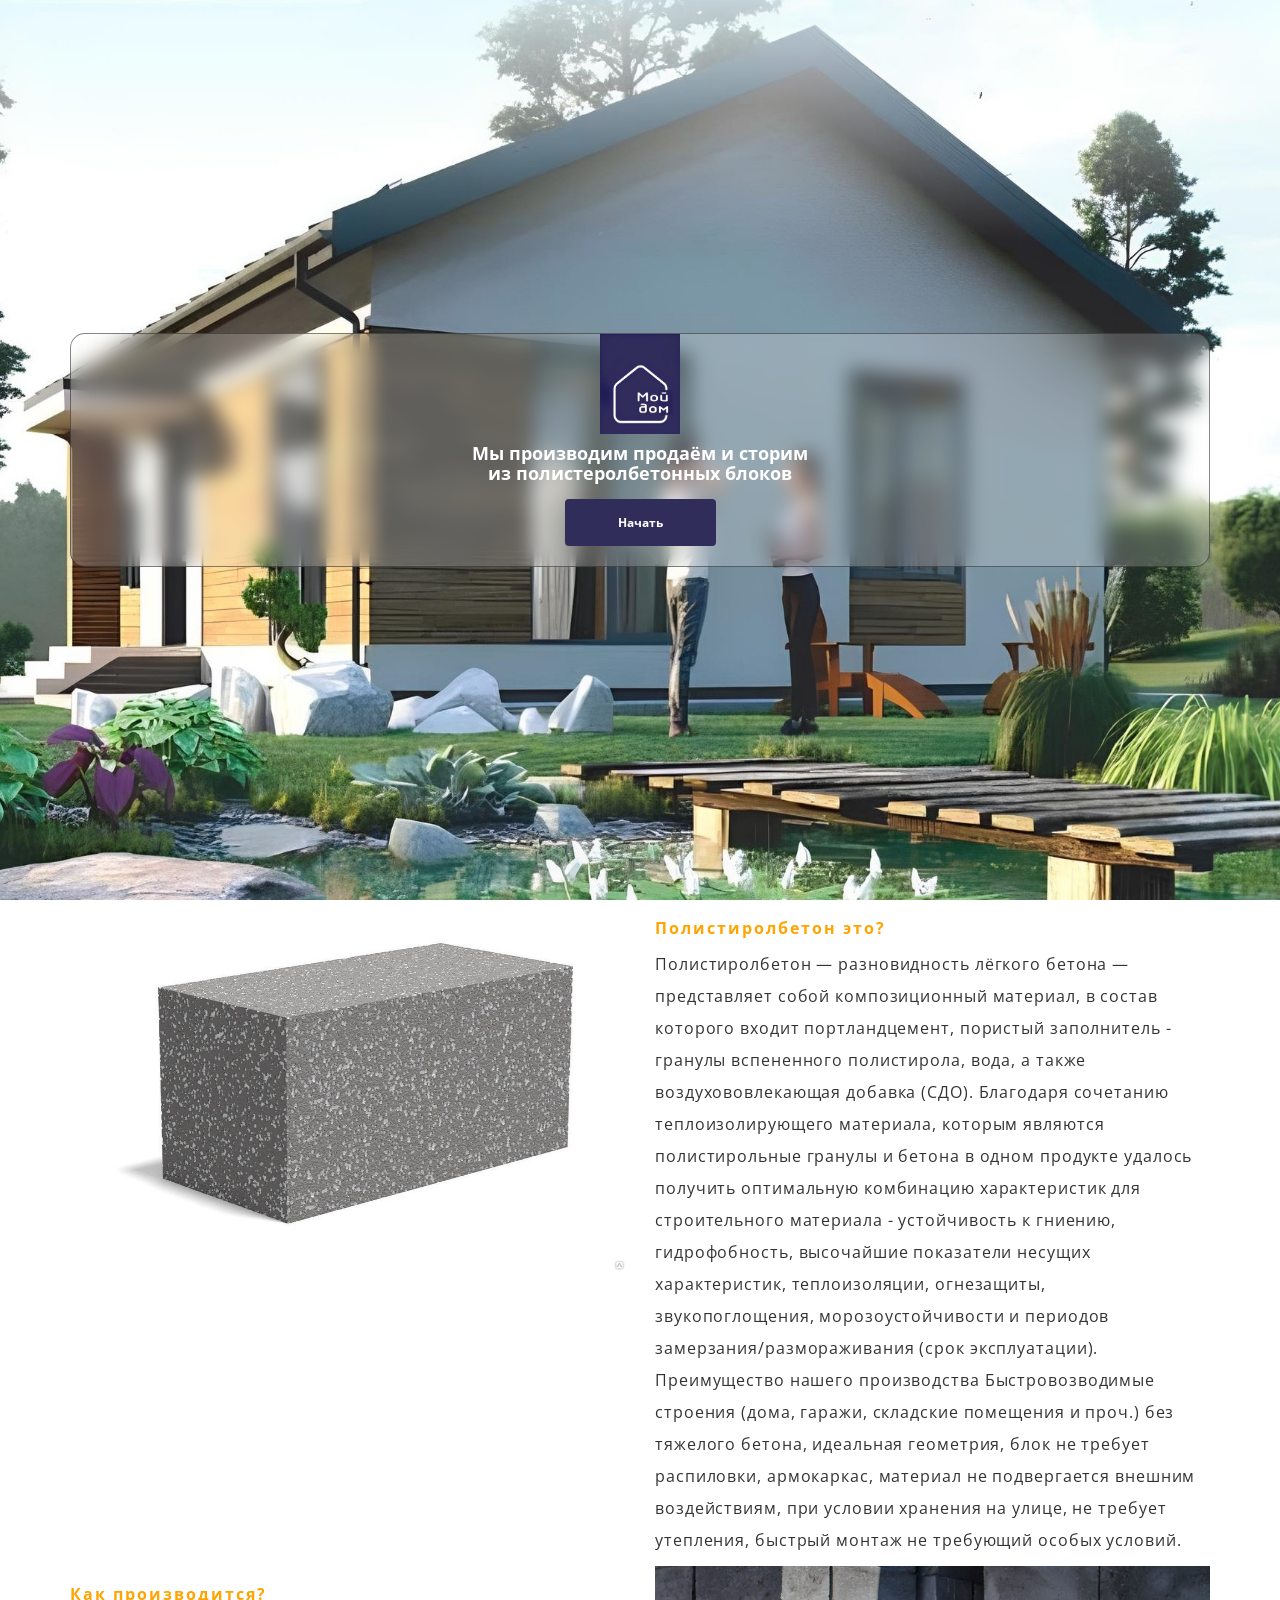
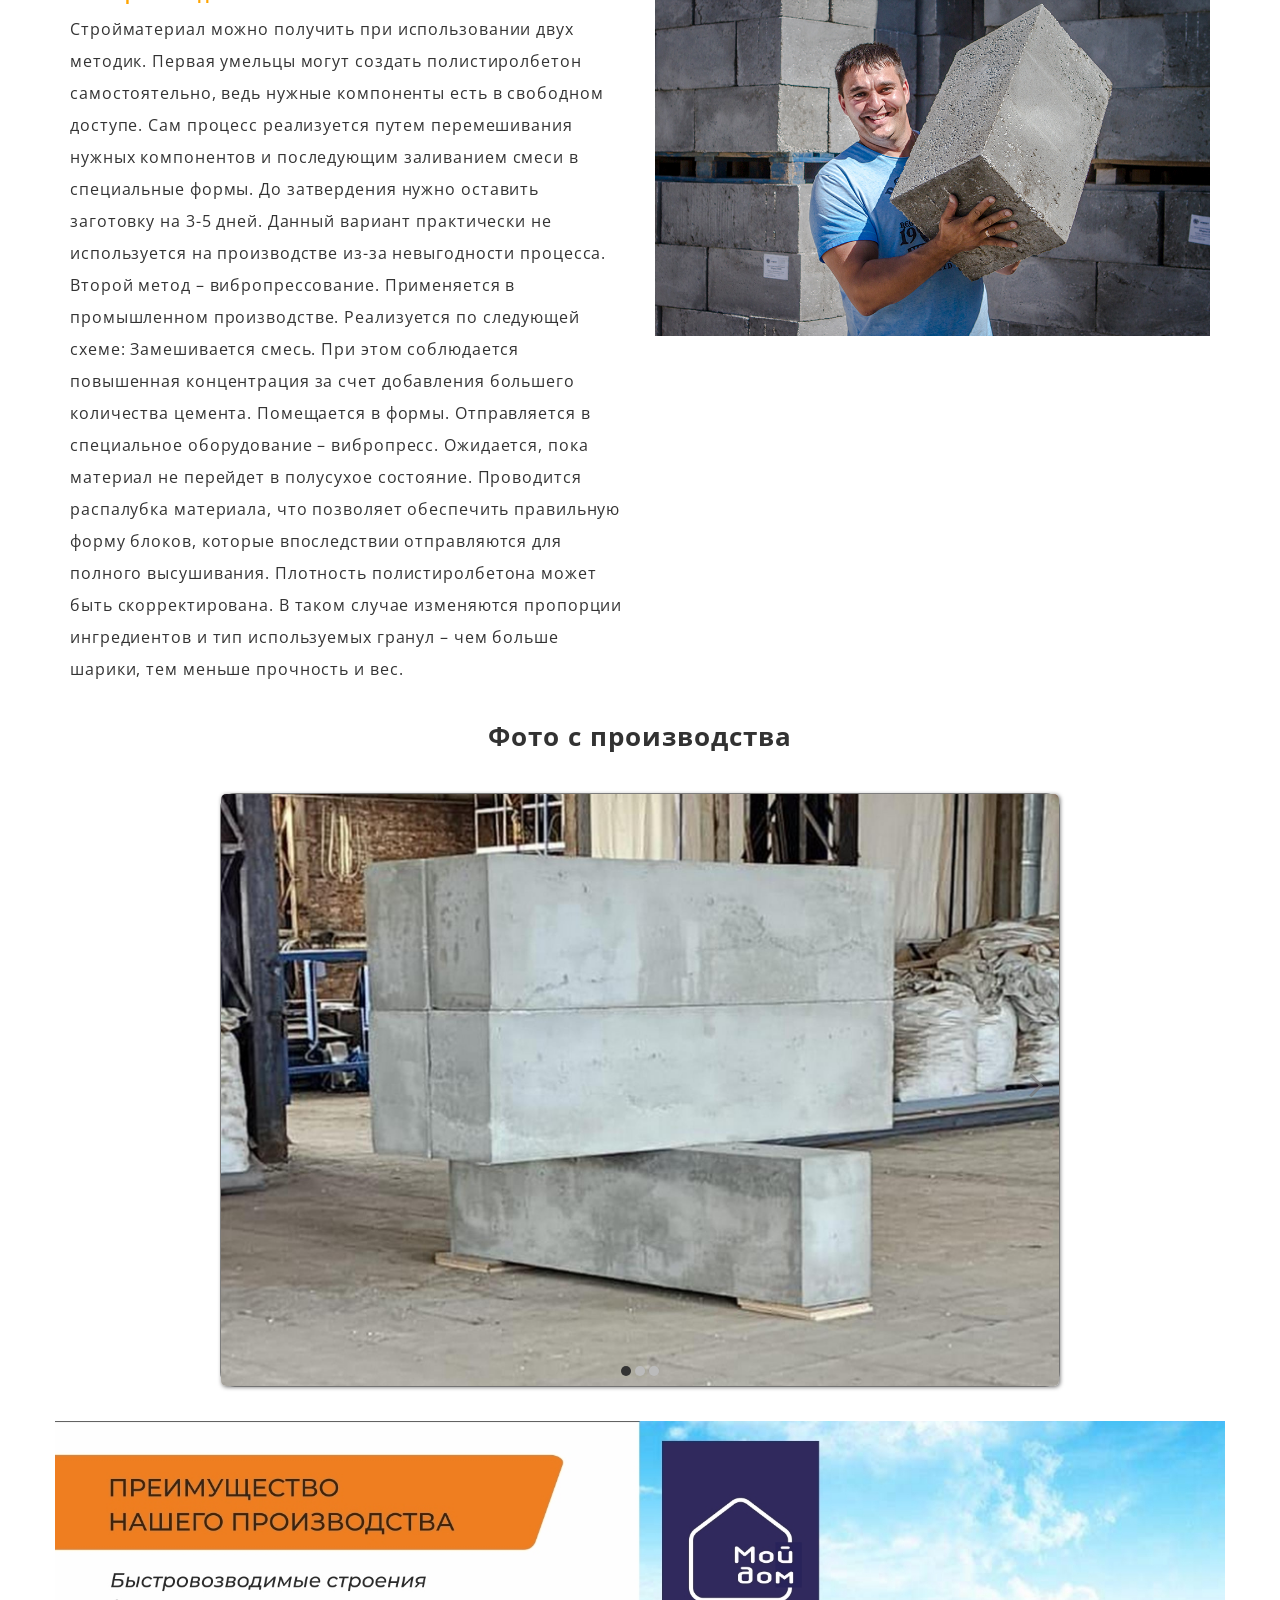
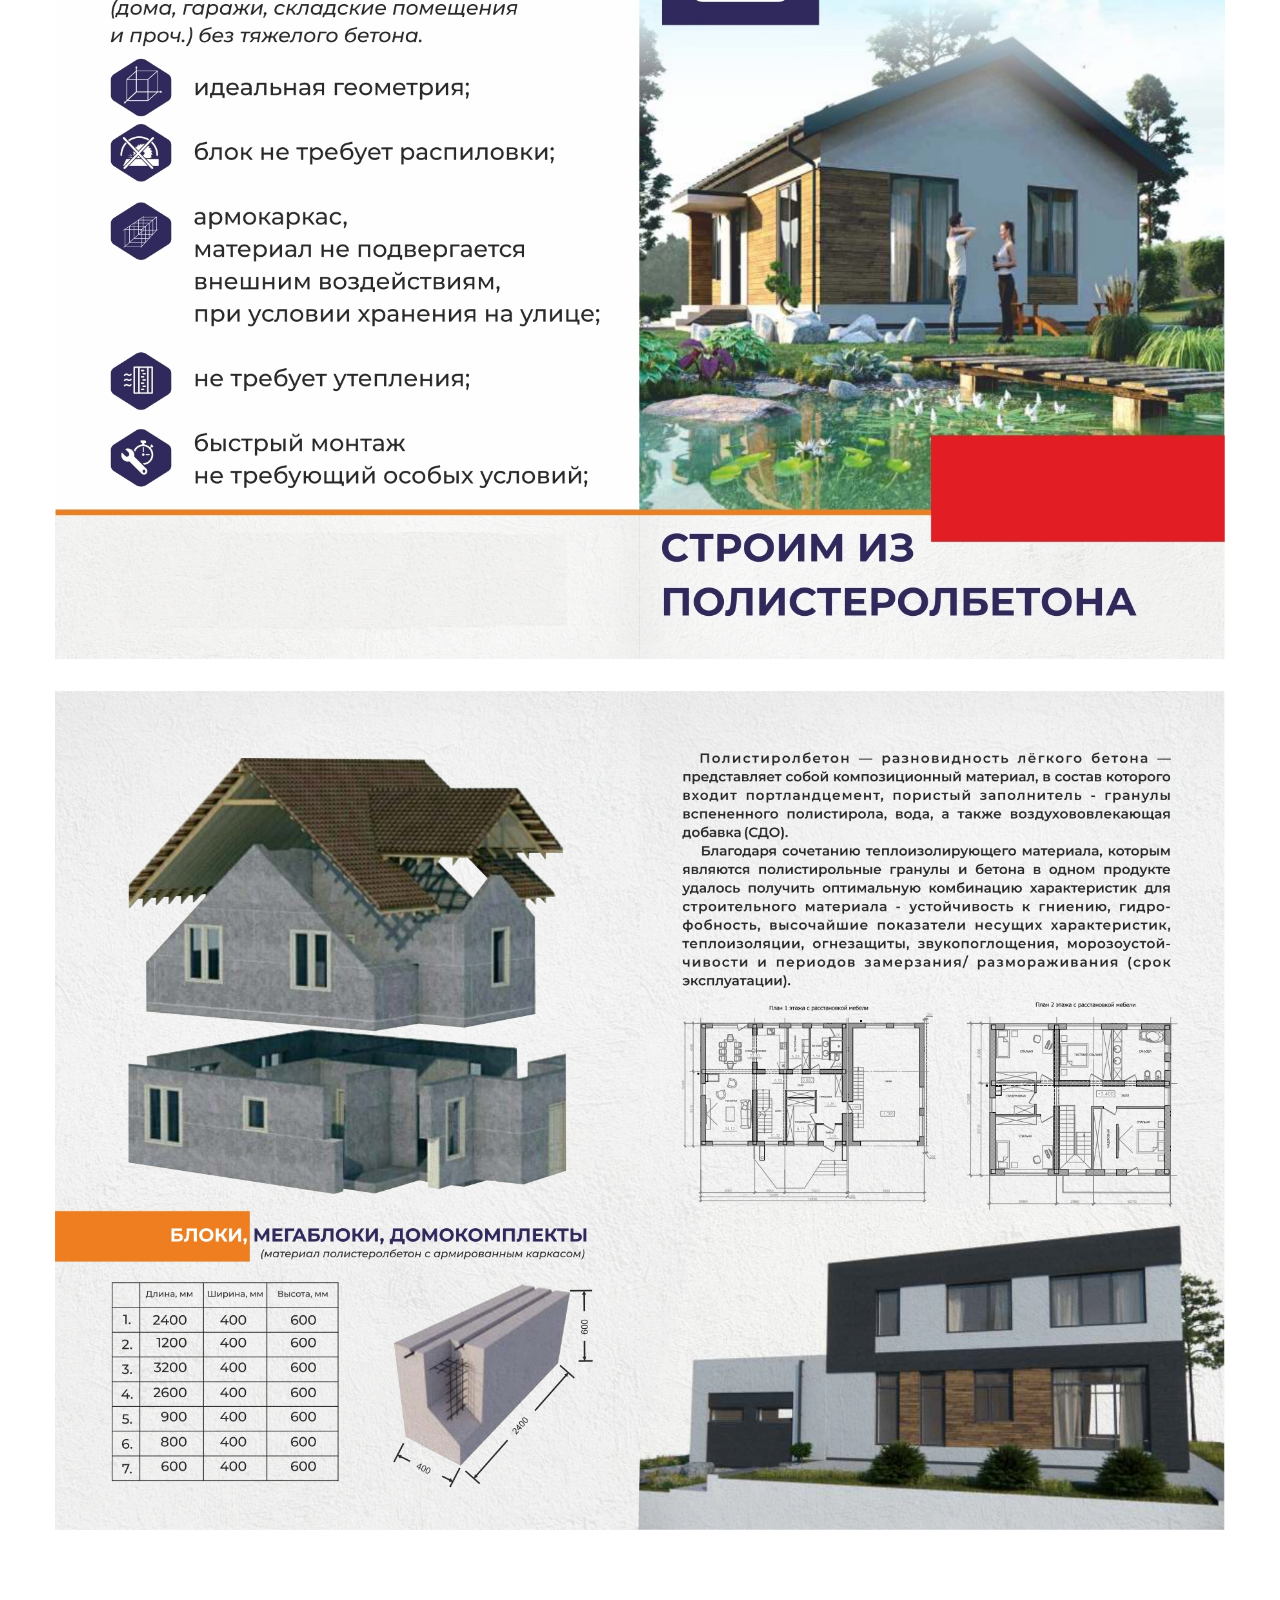
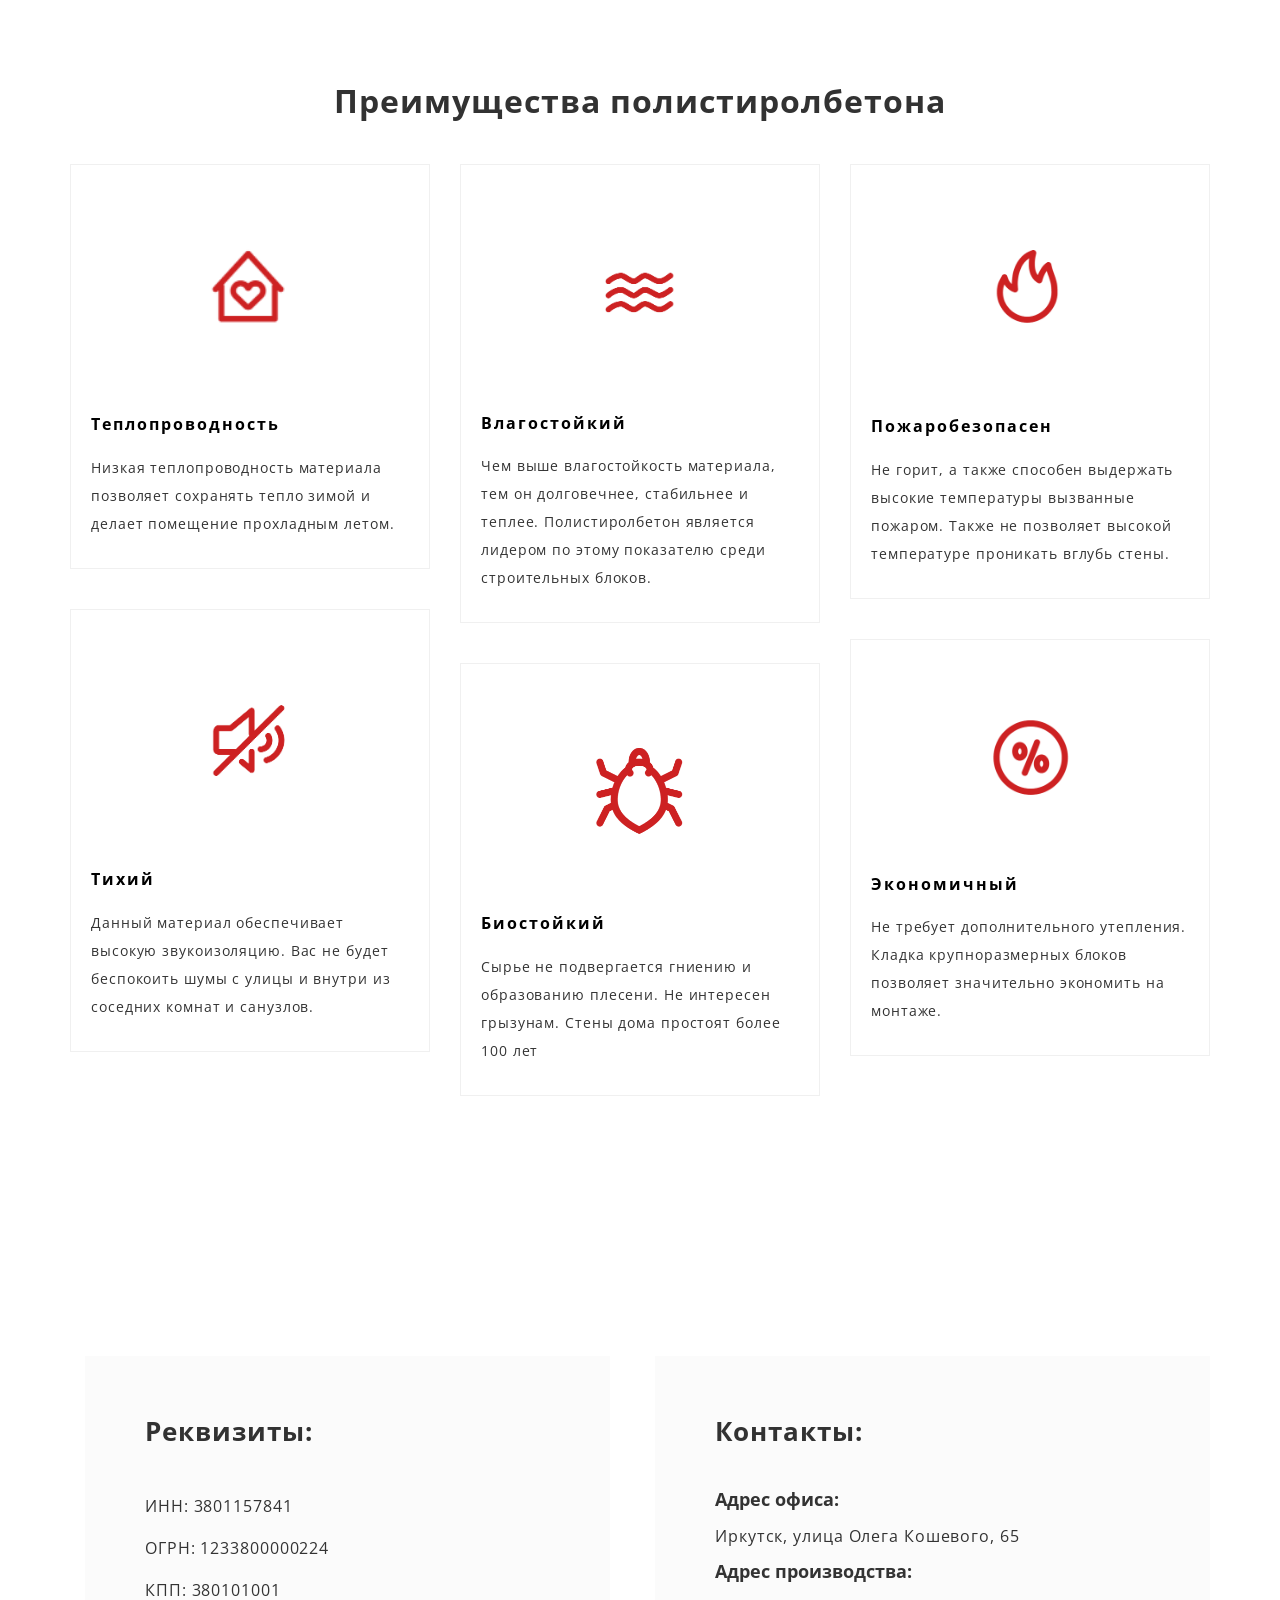
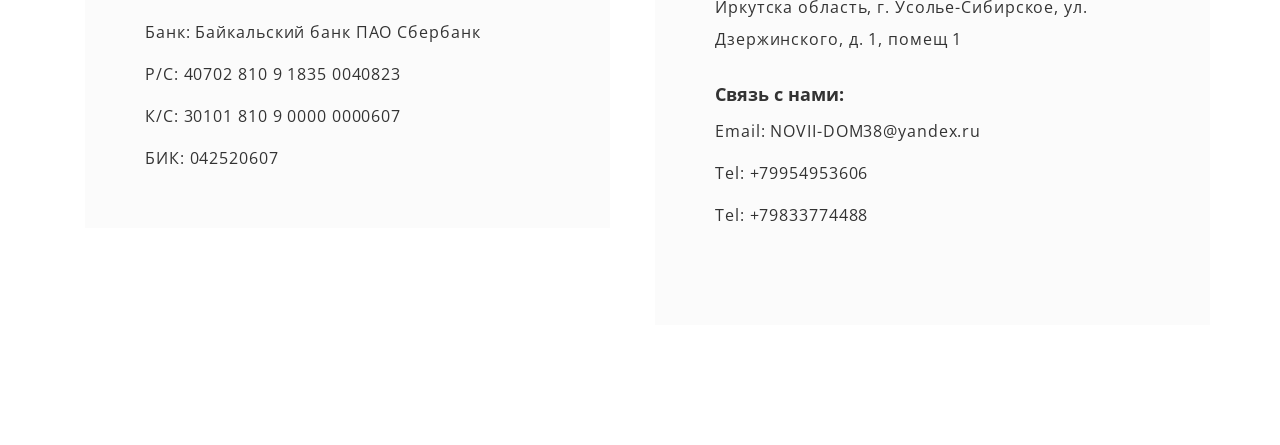
==== commit 899eaa44: "Add files via upload" ====
--- a/index.html
+++ b/index.html
@@ -24,7 +24,7 @@
 	<link rel="stylesheet" href="css/style.css">
 	<link rel="stylesheet" href="css/slider.css">
 	<link href='https://fonts.googleapis.com/css?family=Open+Sans:400,700' rel='stylesheet' type='text/css'>
-	
+	<link rel="icon" href="favicon.ico" type="image/x-icon">
 </head>
 <body data-spy="scroll" data-target=".navbar-collapse" data-offset="50">
 
@@ -37,9 +37,9 @@
 
 			<div class="col-md-12 col-sm-12">
 				<div class="wrapper">
-				<h1 class="wow fadeInDown" style="color: black;">Мой дом</h1>
-				<h4 class="wow fadeInDown" data-wow-delay="0.2s" style="color: black;">Мы производим продаём и сторим<br> из полистеролбетонных блоков</h4>
-				<a href="#about" class="btn btn-default smoothScroll wow fadeInUp" data-wow-delay="0.6s">Начать</a><br><br>
+				<img src="images/logo.png" style="width: 80px; height: 100px;">
+				<h4 class="wow fadeInDown" data-wow-delay="0.2s" style="color: white;">Мы производим продаём и сторим<br> из полистеролбетонных блоков</h4>
+				<a href="#about1" class="btn btn-default smoothScroll wow fadeInUp" data-wow-delay="0.6s">Начать</a><br><br>
 			</div>
 				</div>
 		</div>
@@ -61,7 +61,9 @@
 			<ul class="nav navbar-nav navbar-right main-navigation">
 				<li><a href="#about1" class="smoothScroll">Пoлистиролбетон это?</a></li>
 				<li><a href="#about2" class="smoothScroll">Как производится?</a></li>
-                <li><a href="#blog" class="smoothScroll">Преимущества политербетона</a></li>
+				<li><a href="#blog1" class="smoothScroll">Фото с производства</a></li>
+        <li><a href="#blog" class="smoothScroll">Преимущества политербетона</a></li>
+
 				<li><a href="tel:+79833774488" class="smoothScroll">Есть вопросы? Звони! +79833774488</a></li>
 			</ul>
 		</div>
@@ -116,6 +118,47 @@
 	</div>
 </section>
 
+<section id="blog1" class="paralla-section">
+	<div class="container">
+		<div class="row">
+
+			<h2 style="text-align: center;">Фото с производства</h2>
+			<div class="row narrow section-intro with-bottom-sep animate-this">
+   		<div class="col-twelve">	 
+   			<section id="slider_bl">
+	<div class="wrapper">
+	  <input checked type=radio name="slider" id="slide1" />
+	  <input type=radio name="slider" id="slide2" />
+	  <input type=radio name="slider" id="slide3" />
+	  <div class="slider-wrapper">
+	    <div class=inner>
+	      <article>
+	        <img src="images/block1.jpeg" />
+	      </article>
+	      <article>
+	        <img src="images/block2.jpeg" />
+	      </article>
+	      <article>
+          <img src="images/block3.jpeg" />
+        </article>
+      </div>
+	  </div>
+	  <div class="slider-prev-next-control">
+	    <label for=slide1></label>
+	    <label for=slide2></label>
+      <label for=slide3></label>
+    </div>
+	  <div class="slider-dot-control">
+	    <label for=slide1></label>
+	    <label for=slide2></label>
+	    <label for=slide3></label>
+    </div>
+  </div>
+
+		</div>
+	</div>
+</section>
+
 <section class="paralla-section">
 	<div class="container" style="">
 		<div class="row">
@@ -214,7 +257,7 @@
 					</div>
 
 				</form>
-			</div><br><br>
+			</div>
 
 			<!-- Contact detail section
 			================================================== -->
--- a/css/style.css
+++ b/css/style.css
@@ -63,7 +63,8 @@
   line-height: 32px;
 }
 
-
+/* Ебучий слайдер*/
+#slider_bl .wrapper{max-width:60em;margin:1em auto;position:relative}#slider_bl input{display:none}#slider_bl .inner{width:500%;line-height:0}#slider_bl article{width:20%;float:left;position:relative}#slider_bl article img{width:100%}#slider_bl .slider-prev-next-control{height:50px;position:absolute;top:50%;width:100%;-webkit-transform:translateY(-50%);-moz-transform:translateY(-50%);-ms-transform:translateY(-50%);-o-transform:translateY(-50%);transform:translateY(-50%)}#slider_bl .slider-prev-next-control label{display:none;width:40px;height:40px;border-radius:50%;opacity:.7}#slider_bl .slider-prev-next-control label:hover{opacity:1}#slider_bl .slider-dot-control{position:absolute;width:100%;bottom:0;text-align:center}#slider_bl .slider-dot-control label{cursor:pointer;border-radius:5px;display:inline-block;width:10px;height:10px;background:#bbb;-webkit-transition:all .3s;-moz-transition:all .3s;transition:all .3s}#slider_bl .slider-dot-control label:hover{background:#0000000c;border-color:#777}#slider_bl .info{position:absolute;font-style:italic;line-height:20px;opacity:0;color:#000000;text-align:left;-webkit-transition:all 1s ease-out .6s;-moz-transition:all 1s ease-out .6s;transition:all 1s ease-out .6s}#slider_bl .info h3{margin:0 0 5px;font-weight:400;font-size:1.5em;font-style:normal}#slider_bl .info.top-left{top:30px;left:30px}#slider_bl .info.top-right{top:30px;right:30px}#slider_bl .info.bottom-left{bottom:30px;left:30px}#slider_bl .info.bottom-right{bottom:30px;right:30px}#slider_bl .slider-wrapper{width:100%;overflow:hidden;border-radius:5px;box-shadow:1px 1px 4px #666;background:#fff;-webkit-transform:translateZ(0);-moz-transform:translateZ(0);-ms-transform:translateZ(0);-o-transform:translateZ(0);transform:translateZ(0);-webkit-transition:all .5s ease-out;-moz-transition:all .5s ease-out;transition:all .5s ease-out}#slider_bl .slider-wrapper .inner{-webkit-transform:translateZ(0);-moz-transform:translateZ(0);-ms-transform:translateZ(0);-o-transform:translateZ(0);transform:translateZ(0);-webkit-transition:all .8s cubic-bezier(.77,0,.175,1);-moz-transition:all .8s cubic-bezier(.77,0,.175,1);transition:all .8s cubic-bezier(.77,0,.175,1)}#slider_bl #slide1:checked~.slider-prev-next-control label:nth-child(2)::after,#slider_bl #slide1:checked~.slider-prev-next-control label:nth-child(5)::after,#slider_bl #slide2:checked~.slider-prev-next-control label:nth-child(1)::after,#slider_bl #slide2:checked~.slider-prev-next-control label:nth-child(3)::after,#slider_bl #slide3:checked~.slider-prev-next-control label:nth-child(2)::after,#slider_bl #slide3:checked~.slider-prev-next-control label:nth-child(4)::after,#slider_bl #slide4:checked~.slider-prev-next-control label:nth-child(3)::after,#slider_bl #slide4:checked~.slider-prev-next-control label:nth-child(5)::after,#slider_bl #slide5:checked~.slider-prev-next-control label:nth-child(1)::after,#slider_bl #slide5:checked~.slider-prev-next-control label:nth-child(4)::after{font-family:FontAwesome;font-style:normal;font-weight:400;text-decoration:inherit;margin:0;line-height:38px;font-size:3em;display:block;color:#777}#slider_bl #slide1:checked~.slider-prev-next-control label:nth-child(2)::after,#slider_bl #slide2:checked~.slider-prev-next-control label:nth-child(3)::after,#slider_bl #slide3:checked~.slider-prev-next-control label:nth-child(4)::after,#slider_bl #slide4:checked~.slider-prev-next-control label:nth-child(5)::after,#slider_bl #slide5:checked~.slider-prev-next-control label:nth-child(1)::after{content:"\f105";padding-left:15px}#slider_bl #slide1:checked~.slider-prev-next-control label:nth-child(2),#slider_bl #slide2:checked~.slider-prev-next-control label:nth-child(3),#slider_bl #slide3:checked~.slider-prev-next-control label:nth-child(4),#slider_bl #slide4:checked~.slider-prev-next-control label:nth-child(5),#slider_bl #slide5:checked~.slider-prev-next-control label:nth-child(1){display:block;float:right;margin-right:5px}#slider_bl #slide1:checked~.slider-prev-next-control label:nth-child(5),#slider_bl #slide2:checked~.slider-prev-next-control label:nth-child(1),#slider_bl #slide3:checked~.slider-prev-next-control label:nth-child(2),#slider_bl #slide4:checked~.slider-prev-next-control label:nth-child(3),#slider_bl #slide5:checked~.slider-prev-next-control label:nth-child(4){display:block;float:left;margin-left:5px}#slider_bl #slide1:checked~.slider-prev-next-control label:nth-child(5)::after,#slider_bl #slide2:checked~.slider-prev-next-control label:nth-child(1)::after,#slider_bl #slide3:checked~.slider-prev-next-control label:nth-child(2)::after,#slider_bl #slide4:checked~.slider-prev-next-control label:nth-child(3)::after,#slider_bl #slide5:checked~.slider-prev-next-control label:nth-child(4)::after{content:"\f104";padding-left:8px}#slider_bl #slide1:checked~.slider-dot-control label:nth-child(1),#slider_bl #slide2:checked~.slider-dot-control label:nth-child(2),#slider_bl #slide3:checked~.slider-dot-control label:nth-child(3),#slider_bl #slide4:checked~.slider-dot-control label:nth-child(4),#slider_bl #slide5:checked~.slider-dot-control label:nth-child(5){background:#333}#slider_bl #slide1:checked~.slider-wrapper article:nth-child(1) .info,#slider_bl #slide2:checked~.slider-wrapper article:nth-child(2) .info,#slider_bl #slide3:checked~.slider-wrapper article:nth-child(3) .info,#slider_bl #slide4:checked~.slider-wrapper article:nth-child(4) .info,#slider_bl #slide5:checked~.slider-wrapper article:nth-child(5) .info{opacity:1}#slider_bl #slide1:checked~.slider-wrapper .inner{margin-left:0}#slider_bl #slide2:checked~.slider-wrapper .inner{margin-left:-100%}#slider_bl #slide3:checked~.slider-wrapper .inner{margin-left:-200%}#slider_bl #slide4:checked~.slider-wrapper .inner{margin-left:-300%}#slider_bl #slide5:checked~.slider-wrapper .inner{margin-left:-400%}@media only screen and (max-width:850px) and (min-width:450px){#slider_bl .slider-wrapper{border-radius:0}}@media only screen and (max-width:450px){#slider_bl .slider-wrapper{border-radius:0}#slider_bl .slider-wrapper .info{opacity:0}}@media only screen and (min-width:850px){#slider_bl body{padding:0 80px}}
 
 /* All Section styles
 ------------------------------------- */
@@ -82,6 +83,54 @@
 }
 
 
+
+.page-title {
+  text-align: center;
+}
+
+.slider-container {
+  position: relative;
+  width: 600px;
+  height: 400px;
+  margin: 0 auto;
+  overflow: hidden;
+}
+
+.slider {
+  display: flex;
+  transition: transform 0.5s ease-in-out;
+}
+
+.slider img {
+  width: 100%;
+  height: 100%;
+  object-fit: cover;
+}
+
+.prev-button,
+.next-button {
+  position: absolute;
+  top: 50%;
+  transform: translateY(-50%);
+  width: 50px;
+  height: 50px;
+  background-color: transparent;
+  border: none;
+  font-size: 24px;
+  color: white;
+}
+
+.prev-button {
+  left: 10px;
+}
+
+.next-button {
+  right: 10px;
+}
+
+
+
+
 /* navigation styles
 /* ========================================== */
 .navbar-default {
@@ -136,7 +185,7 @@
 /* home section styles
 /* ========================================== */
 #home {
-  background: url('../images/home-bg.webp') 50% 0 repeat-y fixed;
+  background: url('../images/11~2.jpg') 100% 0 repeat-y fixed;
   -webkit-background-size: cover;
   background-size: cover;
   background-position: center center;
@@ -149,6 +198,7 @@
       -ms-flex-align: center;
           align-items: center;
   height: 100vh;
+  max-width: 100%;
   text-align: center;
 }
 
@@ -171,9 +221,9 @@
 }
 
 #home .btn {
-  background: #000000;
+  background: #302d5a;
   border-color: transparent;
-  color: #ffffff;
+  color: white;
   font-size: 12px;
   font-weight: bold;
   padding: 14px 52px;
